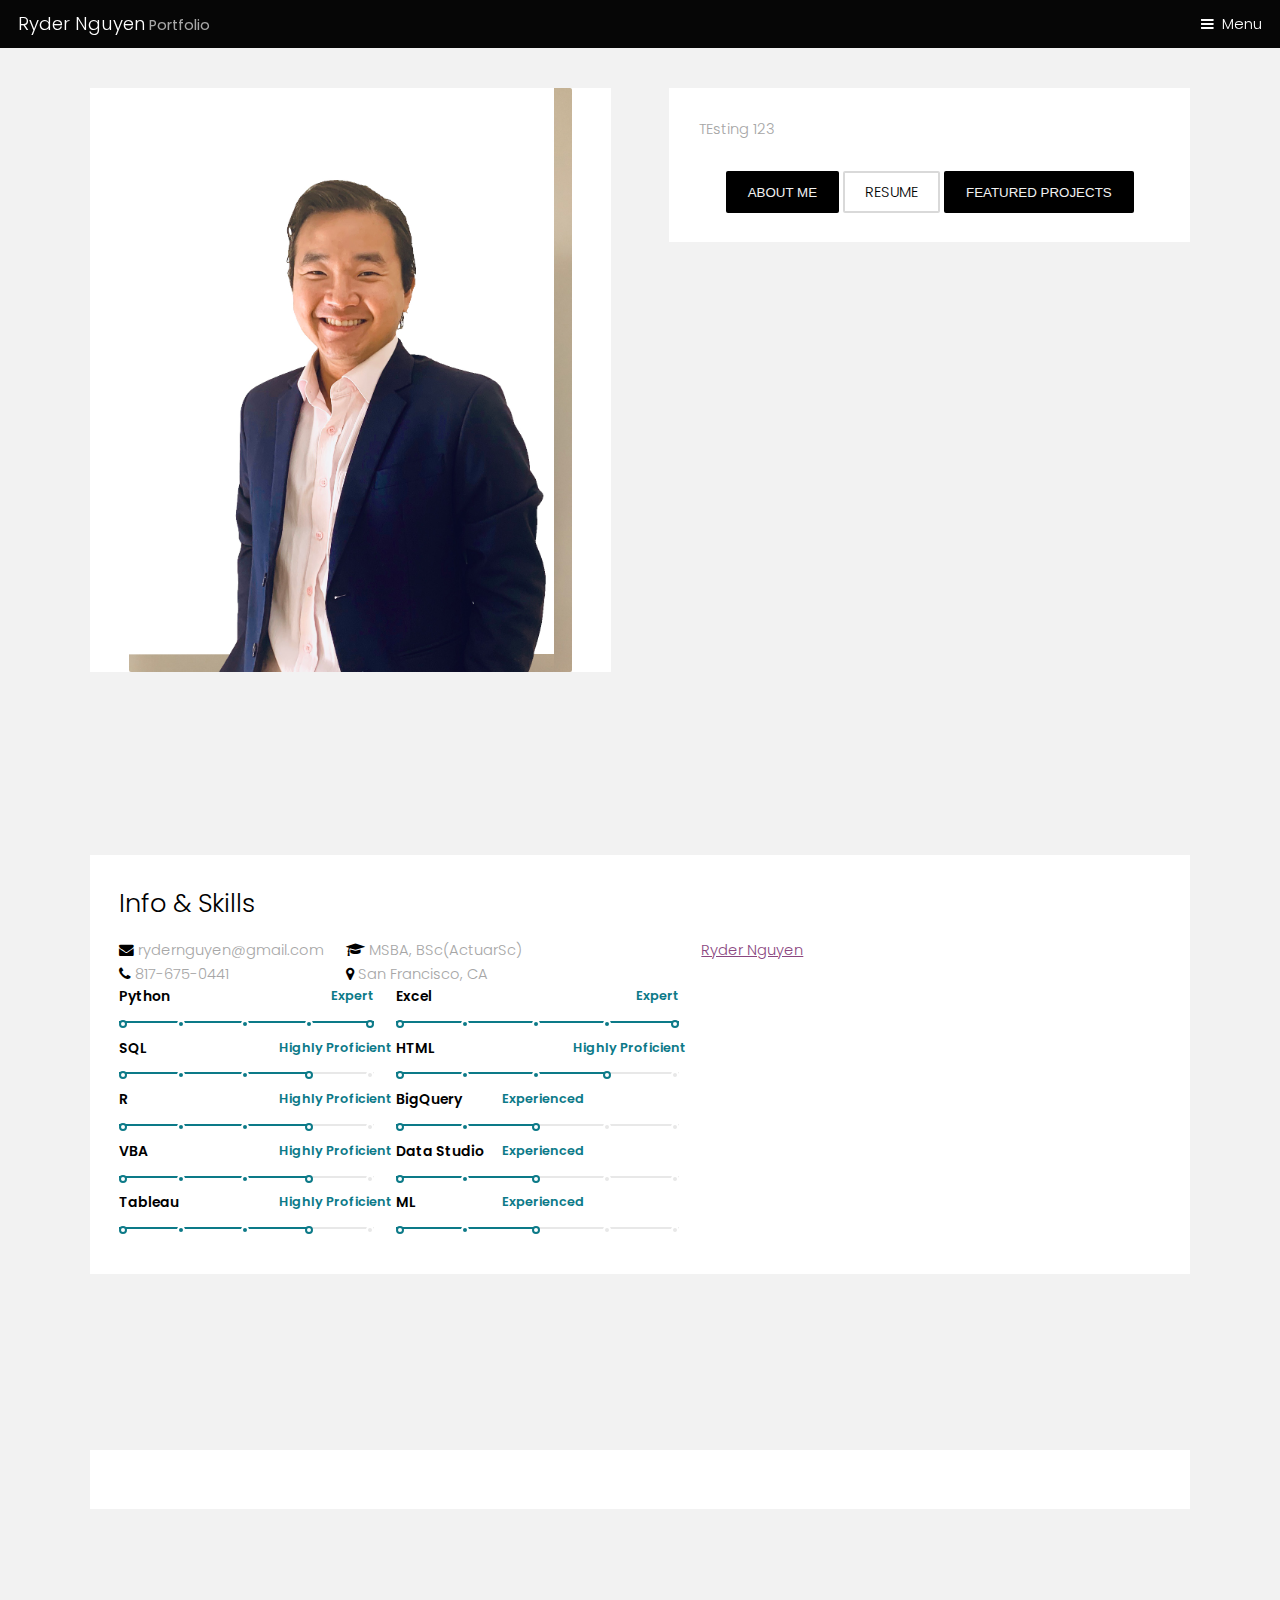
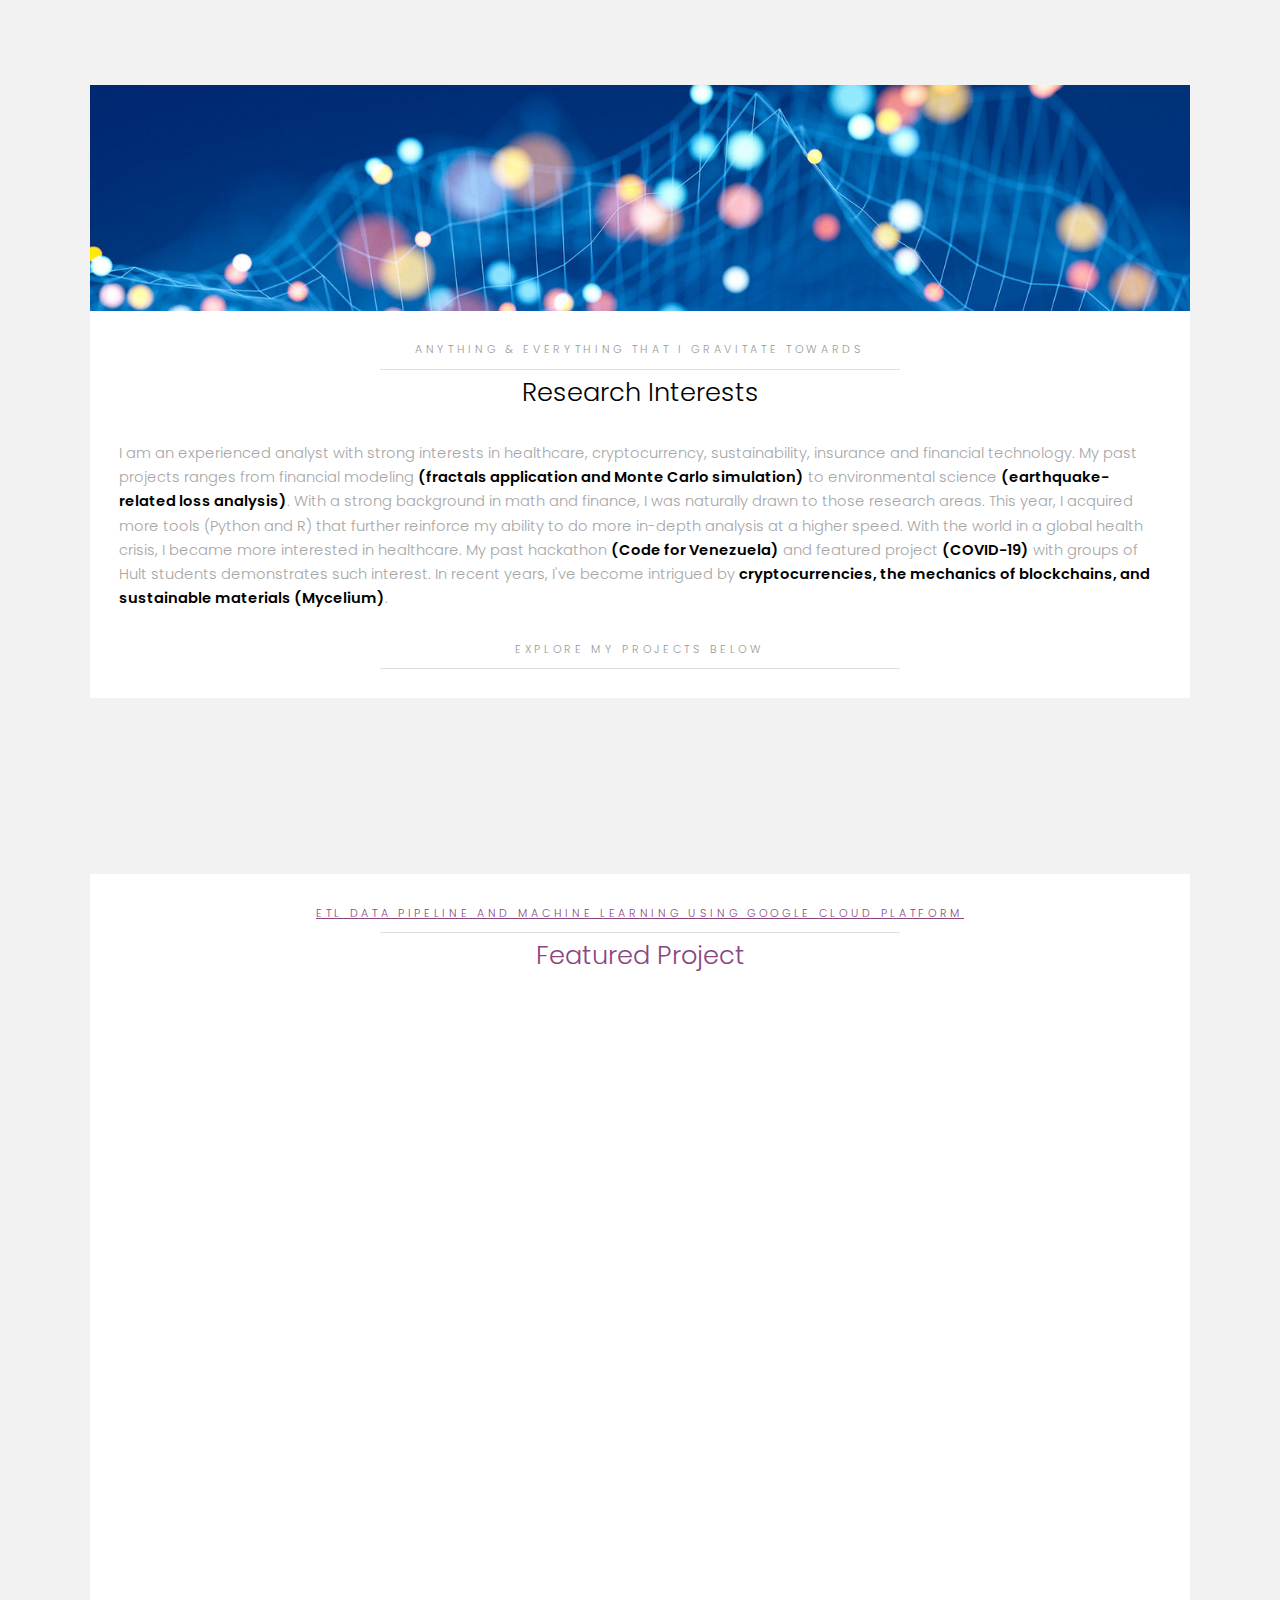
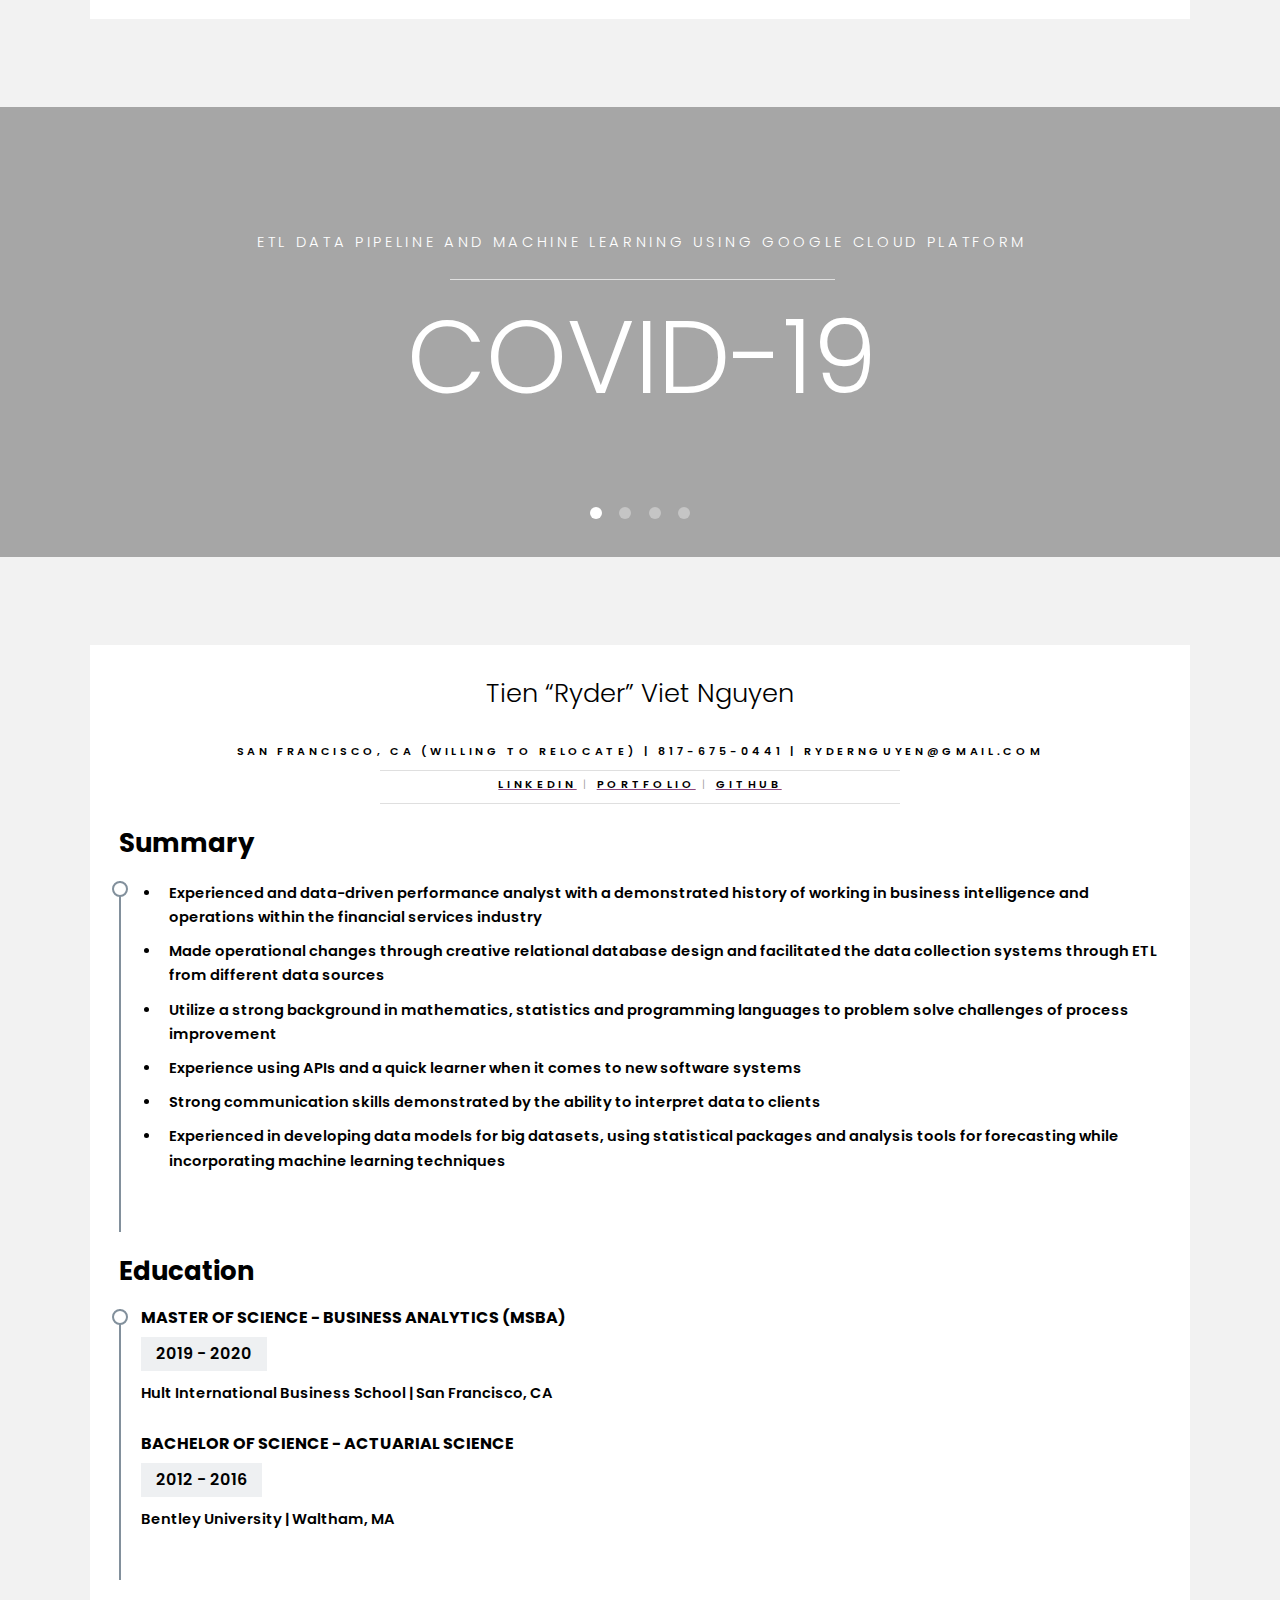
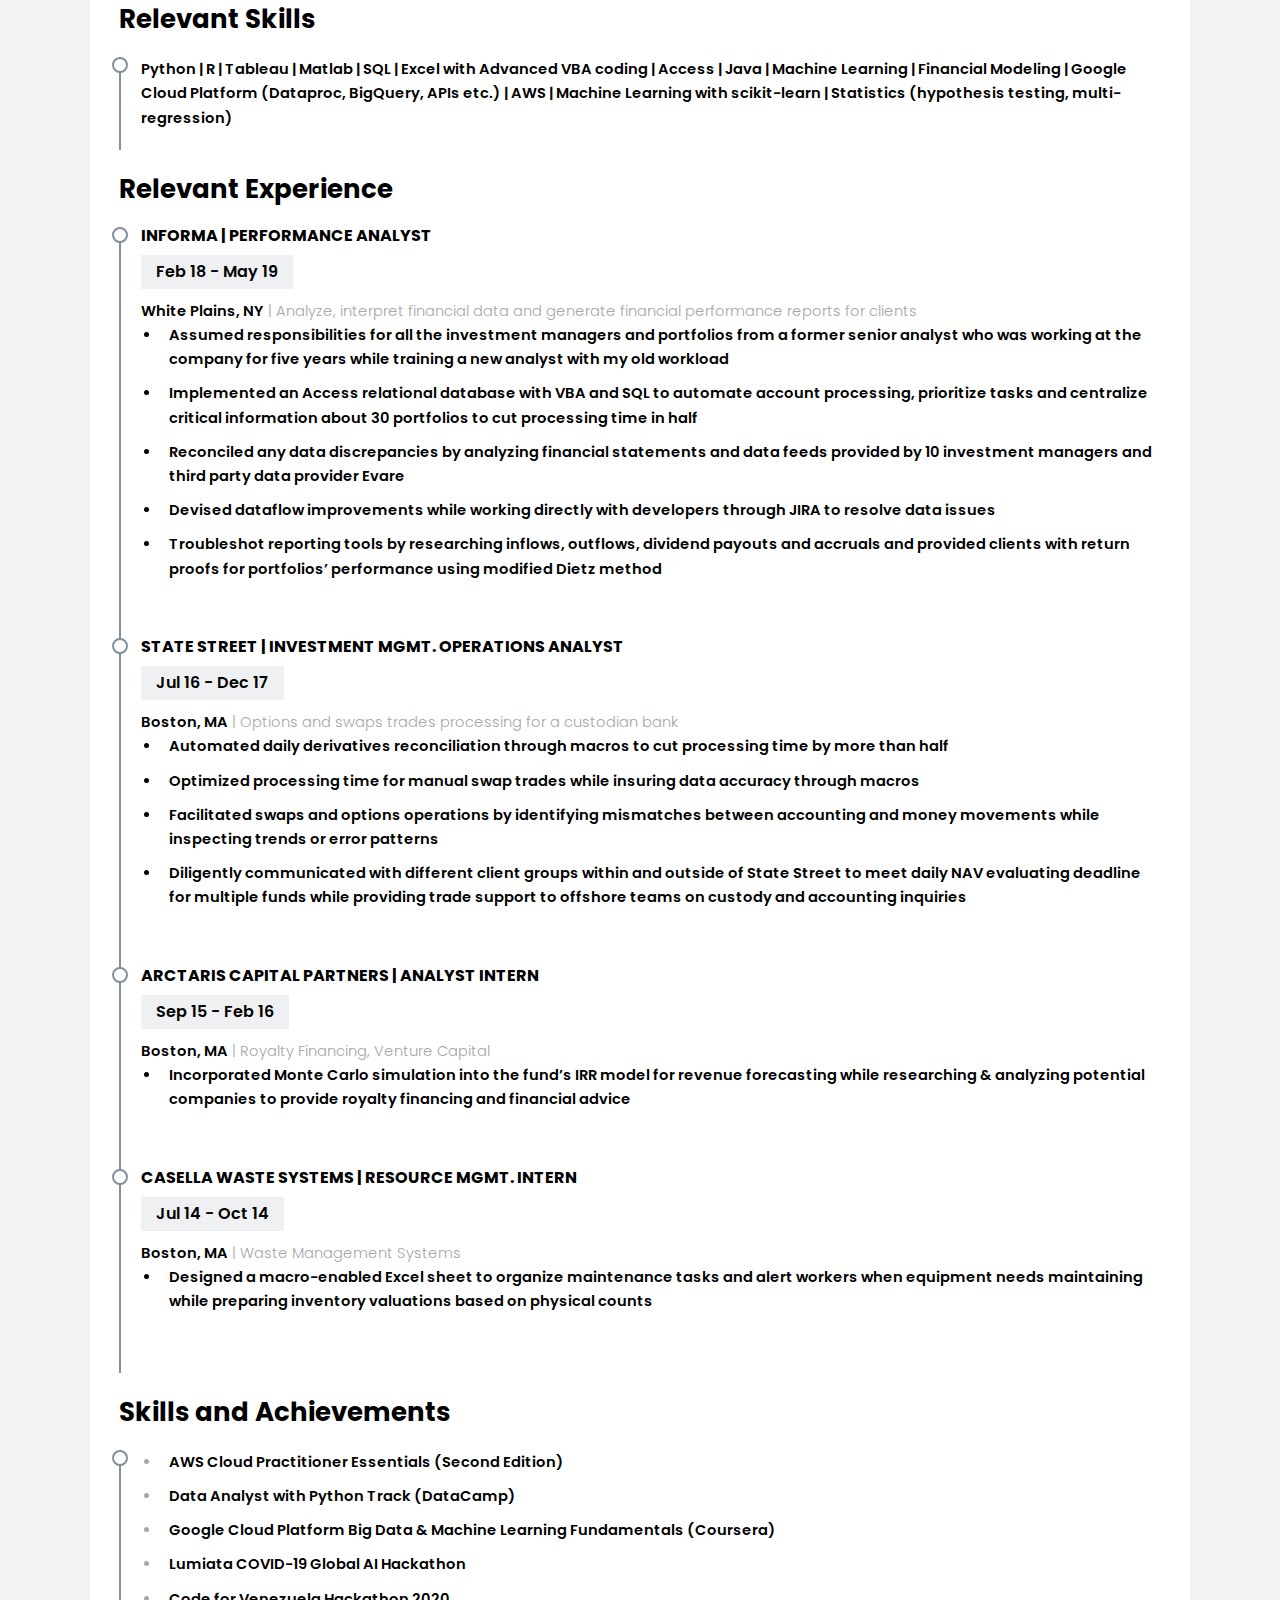
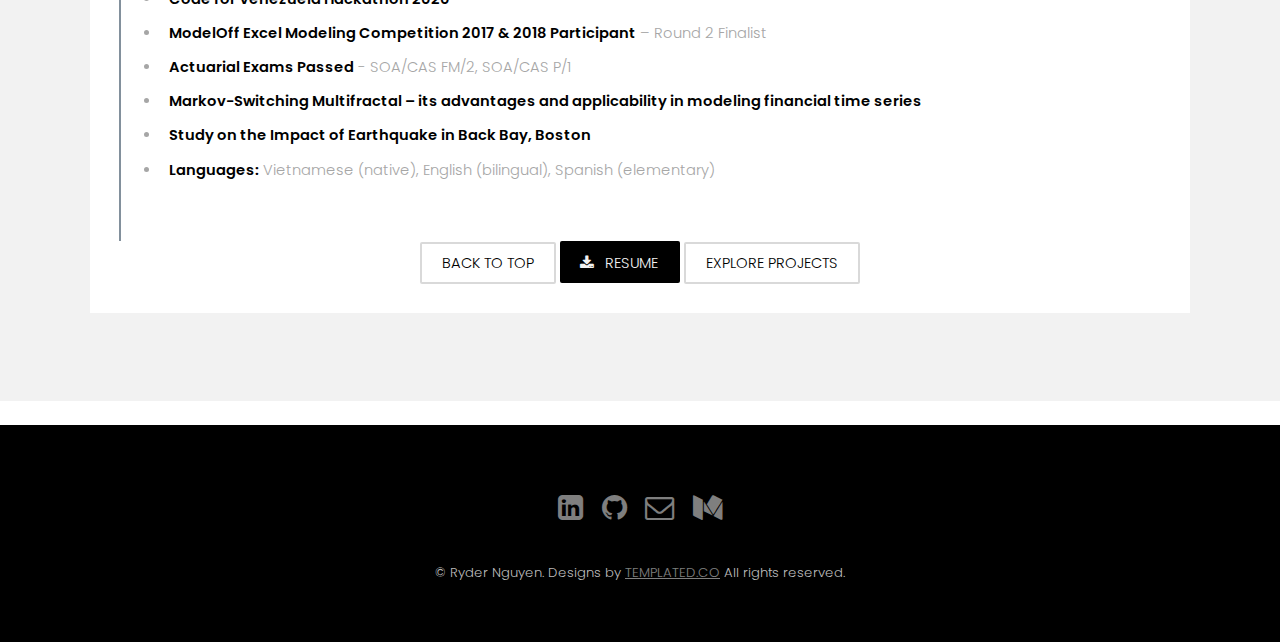
==== index.html @ 846925cb "Fixing spelling + Resume + publishing investment page" ====
<!DOCTYPE html>
<html>
    <head>
        <meta charset="utf-8">
        <meta name="viewport" content="width=device-width" intital-scale=1>
        <meta property='og:image' content='https://github.com/rydernguyen/Portfolio/blob/master/images/headshotmain1.jpg'>
        <meta property="og:type" content="website">
        <title>Ryder Nguyen_Portfolio</title>
        <style>
            h2 {color: green;}
        </style>
        <link rel="stylesheet" href="assets/css/main.css" />
        <!-- Benzene Ring icon icon by Icons8 -->
        <link rel="icon" href="./images/favicon.ico" type="image/x-icon">
    </head>

    <body>
        <!-- Header -->
        <header id="header" class="alt">
            <div class="logo"><a href="index.html">Ryder Nguyen<span> Portfolio</span></a></div>
            <a href="#menu" class="icon fa-list">Menu</a>
        </header>

        <!-- Nav -->
        <nav id="menu">
            <ul class="links">
                <li><a href="index.html">Home</a></li>
                <li><a href="resume.html">Resume</a></li>

                <li><a href="#">Projects</a>
                    <ul class="innerlinks">
                        <li><a href="investment.html">401k Dashboard</a></li>
                        <li><a href="covid.html">COVID Analysis</a></li>
                        <li><a href="fractals.html">Fractals Analysis</a></li>
                        <li><a href="earthquake.html">Earthquake Analysis</a></li>
                        <li><a href="monte.html">Monte Carlo Simulation</a></li>
                    </ul>
                </li>

                <br><br><br><br>
                <div id="bottom">
                <li><h3>Contact info</h3></li>
                <ul class="bottomlinks">
                    <li><a href="https://www.linkedin.com/in/ryder-nguyen-2251785a/" class="icon fa-linkedin-square" target="_blank"><span> LinkedIn</span></a></li>
                    <li><a href="https://github.com/rydernguyen?tab=repositories" class="icon fa-github" target="_blank"><span> Github</span></a></li>
                    <li><a href="https://drive.google.com/file/d/18StNycji2yTmt8ArZzWgA5o8nj3524GQ/view?usp=sharing" class="icon fa-file-text-o" target="_blank"><span> Resume</span></a></li>
                    <li><a href="https://medium.com/@rydernguyen" class="icon fa-medium" target="_blank"><span> Medium</span></a></li>
                    <li><a href="#sendmail" class="icon fa-envelope-o" onclick="displayalert()"><span> rydernguyen@gmail.com</span></a></li>
                    <li><a href="#" class="icon fa-phone"><span> 817-675-0441</span></a></li>
                  </ul>
                </div>
            </ul>
        </nav>

        <!-- About me section -->
        <section id="aboutme" class="wrapper style2">
            <div class="inner">
                <div class="grid-style">

                    <div>
                        <div class="box">
                            <div class="image fitted">
                                <img src="images/headshotmain1.jpg" alt="" />
                            </div>
                        </div>
                    </div>

                    <div>
                        <div class="box">
                            <div class="content">
                                <!-- <header class="align-center">
                                    <h2>About Me</h2>
                                </header> -->
            
                            <span id="dots"></span><span id="more">
                                <header class="align-center">
                                    <p>Where I've been and where I'm headed</p>
                                </header>
                                <p>
                                    I was born in Vietnam and have been living in the United States for more than 10 years. I started out as an exchange student in Granbury, Texas. Since then, I’ve been to schools in three different states and accumulated more than three years of work experience in the financial industry. Graduated with a Bachelor’s degree in Actuarial Science, I am currently located in San Francisco with a Master’s degree in Business Analytics.
                                </p>
                                <header class="align-center">
                                    <p>Interests & Everything Beautiful</p>
                                </header>
                                <p>
                                    I am a self-identified creative mind trapped inside a mathematical brain. I have a fascination with numbers and computer programs and enthralled by the power of big data. To keep myself from going haywire, I find refuge in my creative side from time to time. My artistic adventures include singing in choruses, pencil sketching, acting in plays and musicals, and most of all, baking to satisfy my sweet tooth.
                                </p>
                            </span>

                            <span id="dots1"></span><span id="more1">
                                <p>TEsting 123</p>
                            </span>

                                <footer class="align-center">
                                    <button onclick="dropdownindex()" id="myBtn">About Me</button>
                                    <a href="#resumemain" class="button alt">Resume</a>
                                    <button onclick="dropdownindex1()" id="myBtn1">Featured Projects</button>
                                    <!-- <a href="covid.html" class="button alt_black">Featured Project</a> -->
                                    <!-- <a href="#researchinterest" class="button alt">Explore Projects</a> -->
                                </footer>
                            </div>
                        </div>
                    </div>
                </div>
            </div>
        </section>

                    <!-- To display dropdown menu -->
                    <script>
                        function dropdownindex() {
                        var dots = document.getElementById("dots");
                        var moreText = document.getElementById("more");
                        var btnText = document.getElementById("myBtn");
        
                        if (dots.style.display === "none") {
                            dots.style.display = "inline";
                            btnText.innerHTML = "About Me";
                            moreText.style.display = "none";
                        } else {
                            dots.style.display = "none";
                            btnText.innerHTML = "About Me";
                            moreText.style.display = "inline";
                        }
                        }
                    </script>

                    <script>
                        function dropdownindex1() {
                        var dots = document.getElementById("dots1");
                        var moreText = document.getElementById("more1");
                        var btnText = document.getElementById("myBtn1");

                        if (dots.style.display === "none") {
                            dots.style.display = "inline";
                            btnText.innerHTML = "Featured Projects";
                            moreText.style.display = "none";
                        } else {
                            dots.style.display = "none";
                            btnText.innerHTML = "Featured Projects";
                            moreText.style.display = "inline";
                        }
                        }
                    </script>
        <!-- <section id="info" class="wrapper style2">
            <div class="inner">
                <div class="box">
                    <div class="content">
        <iframe src="https://www.linkedin.com/embed/feed/update/urn:li:share:6704490401711173632" 
        height="761" width="504" frameborder="0" allowfullscreen="" title="Embedded post"></iframe>
                    </div>
                </div>
            </div>
        </section> -->

    <!-- ======= Info & Skills ======= -->
    <section id="info" class="wrapper style2">
        <div class="inner">
            <div class="box">
                <div class="content">
                    <h2>Info & Skills</h2>
                <div class="row">
                <div class="col-lg-6">

                    <div class="row">
                        <div class="col-lg-6">
                            <strong><i class="icon fa-envelope"></i></strong> rydernguyen@gmail.com
                            <br>
                            <strong><i class="icon fa-phone"></i></strong>  817-675-0441
                        </div>

                        <div class="col-lg-6">
                            <strong><i class="icon fa-graduation-cap"></i></strong> MSBA, BSc(ActuarSc)
                            <br>
                            <strong><i class="icon fa-map-marker"></i></strong> San Francisco, CA
                        </div>
                    </div>

                    <!-- <h2>Professional Skills</h2> -->
                    <div class="row">
                        <div class="col-lg-6">
                            <ol class="progress-bar">
                                <li class="is-active">Python</li>
                                <li class="is-complete"><span></span></li>
                                <li class="is-complete"><span>Experienced</span></li>
                                <li class="is-complete"><span>Highly Proficient</span></li>  
                                <li class="is-active"><span>Expert</span></li> 
                            </ol>

                            <ol class="progress-bar">
                                <li class="is-active">SQL</li>
                                <li class="is-complete"><span></span></li>
                                <li class="is-complete"><span>Experienced</span></li>
                                <li class="is-active"><span>Highly Proficient</span></li>  
                                <li><span>Expert</span></li> 
                            </ol>

                            <ol class="progress-bar">
                                <li class="is-active">R</li>
                                <li class="is-complete"><span></span></li>
                                <li class="is-complete"><span>Experienced</span></li>
                                <li class="is-active"><span>Highly Proficient</span></li>  
                                <li><span>Expert</span></li> 
                            </ol>

                            <ol class="progress-bar">
                                <li class="is-active">VBA</li>
                                <li class="is-complete"><span></span></li>
                                <li class="is-complete"><span>Experienced</span></li>
                                <li class="is-active"><span>Highly Proficient</span></li>  
                                <li><span>Expert</span></li> 
                            </ol>

                            <ol class="progress-bar">
                                <li class="is-active">Tableau</li>
                                <li class="is-complete"><span></span></li>
                                <li class="is-complete"><span>Experienced</span></li>
                                <li class="is-active"><span>Highly Proficient</span></li>  
                                <li><span>Expert</span></li>
                            </ol>
                        </div>

                        <div class="col-lg-6">
                            <ol class="progress-bar">
                                <li class="is-active">Excel</li>
                                <li class="is-complete"><span></span></li>
                                <li class="is-complete"><span>Experienced</span></li>
                                <li class="is-complete"><span>Highly Proficient</span></li>  
                                <li class="is-active"><span>Expert</span></li> 
                            </ol>

                            <ol class="progress-bar">
                                <li class="is-active">HTML</li>
                                <li class="is-complete"><span></span></li>
                                <li class="is-complete"><span>Experienced</span></li>
                                <li class="is-active"><span>Highly Proficient</span></li>  
                                <li><span>Expert</span></li> 
                            </ol>

                            <ol class="progress-bar">
                                <li class="is-active">BigQuery</li>
                                <li class="is-complete"><span></span></li>
                                <li class="is-active"><span>Experienced</span></li>
                                <li><span>Highly Proficient</span></li>  
                                <li><span>Expert</span></li>
                            </ol>

                            <ol class="progress-bar">
                                <li class="is-active">Data Studio</li>
                                <li class="is-complete"><span></span></li>
                                <li class="is-active"><span>Experienced</span></li>
                                <li><span>Highly Proficient</span></li>  
                                <li><span>Expert</span></li>
                            </ol>

                            <ol class="progress-bar">
                                <li class="is-active">ML</li>
                                <li class="is-complete"><span></span></li>
                                <li class="is-active"><span>Experienced</span></li>
                                <li><span>Highly Proficient</span></li>  
                                <li><span>Expert</span></li>
                            </ol>
                        </div>
                    </div>
                
                </div>
                <div class="col-lg-6">
                    <!-- LinkedIn badge -->
                    <div class="LI-profile-badge"  data-version="v1" data-size="small" data-locale="en_US" data-type="vertical" data-theme="dark" data-vanity="ryder-nguyen-2251785a"><a class="LI-simple-link" href='https://www.linkedin.com/in/ryder-nguyen-2251785a?trk=profile-badge'>Ryder Nguyen</a></div>
                </div>
                </div>
                </div>
            </div>
        </div>
    </section>

    <!-- Medium story section -->
    <section id="researchinterest" class="wrapper style2">
        <div class="inner">
            <div class="box">
                <div class="content">
                    <div id="retainable-rss-embed" 
                    data-rss="https://medium.com/feed/@rydernguyen"
                    data-maxcols="2" 
                    data-layout="slider"
                    data-poststyle="inline"
                    data-offset="-100">
                    </div>
                </div>
            </div>
        </div>
    </section>


        <!-- Two -->
        <section id="researchinterest" class="wrapper style2">
            <div class="inner">
                <div class="box">
                    <div class="image fit">
                    <img src="images/headerthin.jpg" alt="" />
                    </div>
                    <div class="content">
                        <header class="align-center">
                            <p>Anything & Everything that I gravitate towards</p>
                            <h2>Research Interests</h2>
                        </header>
                            <p>
                            I am an experienced analyst with strong interests in healthcare, cryptocurrency, sustainability, insurance 
                            and financial technology. My past projects ranges from financial modeling <b>(fractals application and Monte Carlo 
                            simulation)</b> to environmental science <b>(earthquake-related loss analysis)</b>. With a strong background in math and finance, 
                            I was naturally drawn to those research areas. This year, I acquired more tools (Python and R) that 
                            further reinforce my ability to do more in-depth analysis at a higher speed. With the world in a global health crisis, 
                            I became more interested in healthcare. My past hackathon <b>(Code for Venezuela)</b> and featured project <b>(COVID-19)</b> with groups 
                            of Hult students demonstrates such interest. In recent years, I've become intrigued by <b>cryptocurrencies, the mechanics of 
                            blockchains, and sustainable materials (Mycelium)</b>.
                            </p>
                            <header class="align-center">
                            <p>Explore my projects below</p>
                            </header>
                    </div>
                </div>
            </div>
        </section>

        <!-- DIVIDER -->
        <!-- <section class="wrapper style3">
            <div class="inner">
                <header class="align-center">
                    <p>Explore my projects below</p>
                    <h2>Projects</h2>
                </header>
            </div>
        </section> -->
        <section id="featuredproject" class="wrapper style2">
            <div class="inner">
                <div class="box">
                    <div class="content">
                        <header class="align-center">
                            <p><a href="covid.html">ETL data pipeline and Machine Learning using Google Cloud Platform</a></p>
                            <h2><a href="covid.html">Featured Project</a></h2>
                        </header>
                        <div class="responsive">
                            <iframe class="embedly-embed" 
                            src="https://datastudio.google.com/embed/reporting/e35528cd-5413-4248-b955-d91067d6374a/page/sA4YB" 
                            frameborder="0" style="border:0" allowfullscreen>
                            </iframe>
                        </div>
                    </div>
                </div>
            </div>
        </section>

        <!-- Banner -->
        <section id="projectmain" class="banner half">
            <article>
                <img src="images/hexagon.jpg" alt="" />
                <div class="inner">
                    <header>
                        <p><a href="covid.html">ETL data pipeline and Machine Learning using Google Cloud Platform</a></p>
                        <h2><a href="covid.html">COVID-19</a></h2>
                    </header>
                </div>
            </article>
            <article>
                <img src="images/hexagon.jpg" alt=""/>
                <div class="inner">
                    <header>
                        <p><a href="fractals.html">Fractals in financial modeling - Application & Advantages</a></p>
                        <h2><a href="fractals.html">Fratals analysis</a></h2>
                    </header>
                </div>
            </article>
            <article>
                <img src="images/hexagon.jpg" alt="" />
                <div class="inner">
                    <header>
                        <p><a href="earthquake.html">Earthquake risk in in Back Bay, Boston - Estimation & Analysis of Losses</a></p>
                        <h2><a href="earthquake.html">Earthquake analysis</a></h2>
                    </header>
                </div>
            </article>
            <article>
                <img src="images/hexagon.jpg" alt="" />
                <div class="inner">
                    <header>
                        <p><a href="monte.html"></a>IRR projection using Monte Carlo - Excel model using macros and VBA</p>
                        <h2><a href="monte.html">Monte Carlo</a></h2>
                    </header>
                </div>
            </article>
        </section>

        <!-- START RESUME SECTION -->
        <section id="resumemain" class="resume">   
            <div id="two" class="wrapper style2">         
                <div class="inner">
                    <div class="box">
                        <div class="content">
                            <header class="align-center">
                                <h2>Tien “Ryder” Viet Nguyen</h2>
                                <p>
                                    <b>San Francisco, CA (willing to relocate) | 817-675-0441 | rydernguyen@gmail.com</b>
                                </p>
                                <p>
                                    <a href="https://linkedin.com/in/tien-ryder-nguyen-2251785a/" target="_blank"><b>LinkedIn</b></a> | <a href="https://rydernguyen.github.io/Portfolio" target="_blank"><b>Portfolio</b></a> | <a href="https://github.com/rydernguyen" target="_blank"><b>Github</b></a>
                                </p>
                            </header>
                            
                                <h3 class="resume-title">Summary</h3>
                                    <div class="resume-item">
                                        <ul>
                                            <b><li>Experienced and data-driven performance analyst with a demonstrated history of working in business intelligence and operations within the financial services industry</li>
                                            <li>Made operational changes through creative relational database design and facilitated the data collection systems through ETL from different data sources</li>
                                            <li>Utilize a strong background in mathematics, statistics and programming languages to problem solve challenges of process improvement</li>
                                            <li>Experience using APIs and a quick learner when it comes to new software systems</li>
                                            <li>Strong communication skills demonstrated by the ability to interpret data to clients</li>
                                            <li>Experienced in developing data models for big datasets, using statistical packages and analysis tools for forecasting while incorporating machine learning techniques</li>
                                            </b>
                                        </ul>
                                    </div>
                                
                                <h3 class="resume-title">Education</h3>
                                <div class="resume-item">
                                    <h4>Master of Science - Business Analytics (MSBA)</h4>
                                    <h5>2019 - 2020</h5>
                                    <p><b>Hult International Business School | San Francisco, CA</b></p>
                                    <h4>Bachelor of Science - Actuarial Science</h4>
                                    <h5>2012 - 2016</h5>
                                    <p><b>Bentley University | Waltham, MA</b></p>
                                </div>


                                <h3 class="resume-title">Relevant Skills</h3>
                                <div class="resume-item">
                                    <b>
                                    Python | R | Tableau | Matlab | SQL | Excel with Advanced VBA coding | Access | Java | Machine Learning | Financial
                                    Modeling | Google Cloud Platform (Dataproc, BigQuery, APIs etc.) | AWS | Machine Learning with scikit-learn | Statistics (hypothesis testing, multi-regression)
                                    </b>
                                </div>

                                <h3 class="resume-title">Relevant Experience</h3>
                                <div class="resume-item">
                                    <h4>INFORMA | Performance Analyst</h4>
                                    <h5>Feb 18 - May 19</h5>
                                    <br><b>White Plains, NY</b> | Analyze, interpret financial data and generate financial performance reports for clients
                                    <br><ul><b>
                                        <li>Assumed responsibilities for all the investment managers and portfolios from a former senior analyst who was working at 
                                            the company for five years while training a new analyst with my old workload</li>
                                        <li>Implemented an Access relational database with VBA and SQL to automate account processing, prioritize tasks 
                                            and centralize critical information about 30 portfolios to cut processing time in half</li>
                                        <li>Reconciled any data discrepancies by analyzing financial statements and data feeds provided by 10 
                                            investment managers and third party data provider Evare</li>
                                        <li>Devised dataflow improvements while working directly with developers through JIRA to resolve data issues </li>
                                        <li>Troubleshot reporting tools by researching inflows, outflows, dividend payouts and accruals and provided 
                                            clients with return proofs for portfolios’ performance using modified Dietz method</li>
                                    </b>
                                    </ul>
                                </div>

                                <div class="resume-item">
                                    <h4>STATE STREET | Investment Mgmt. Operations Analyst</h4>
                                    <h5>Jul 16 - Dec 17</h5>
                                    <br><b>Boston, MA</b> | Options and swaps trades processing for a custodian bank
                                    <br><ul><b>
                                            <li>Automated daily derivatives reconciliation through macros to cut processing time by more than half</li>
                                            <li>Optimized processing time for manual swap trades while insuring data accuracy through macros</li>
                                            <li>Facilitated swaps and options operations by identifying mismatches between accounting and money movements while inspecting trends or error patterns</li>
                                            <li>Diligently communicated with different client groups within and outside of State Street to meet daily NAV evaluating deadline for multiple funds 
                                                while providing trade support to offshore teams on custody and accounting inquiries</li>
                                            </b>
                                        </ul>
                                </div>
                                
                                <div class="resume-item">
                                    <h4>ARCTARIS CAPITAL PARTNERS | Analyst Intern</h4>
                                    <h5>Sep 15 - Feb 16</h5>
                                    <br><b>Boston, MA</b> | Royalty Financing, Venture Capital
                                    <br><ul><b>
                                        <li>Incorporated Monte Carlo simulation into the fund’s IRR model for revenue forecasting while researching 
                                            & analyzing potential companies to provide royalty financing and financial advice</li>
                                    </b>
                                    </ul>
                                </div>
                                
                                <div class="resume-item">
                                    <h4>CASELLA WASTE SYSTEMS | Resource Mgmt. Intern</h4>
                                    <h5>Jul 14 - Oct 14</h5>
                                    <br><b>Boston, MA</b> | Waste Management Systems
                                    <br><ul><b>
                                        <li>Designed a macro-enabled Excel sheet to organize maintenance tasks and alert workers when equipment needs maintaining while preparing inventory valuations based on physical counts</li>
                                        </b>    
                                    </ul>
                                </div>

                                <h3 class="resume-title">Skills and Achievements</h3>
                                <div class="resume-item">
                                    <ul>
                                        <li><b>AWS Cloud Practitioner Essentials (Second Edition)</b></li>
                                        <li><b>Data Analyst with Python Track (DataCamp)</b></li>
                                        <li><b>Google Cloud Platform Big Data & Machine Learning Fundamentals (Coursera)</b></li>
                                        <li><b>Lumiata COVID-19 Global AI Hackathon</b></li>
                                        <li><b>Code for Venezuela Hackathon 2020</b></li>
                                        <li><b>ModelOff Excel Modeling Competition 2017 & 2018 Participant</b> – Round 2 Finalist</li>
                                        <li><b>Actuarial Exams Passed</b> - SOA/CAS FM/2, SOA/CAS P/1</li>
                                        <li><b>Markov-Switching Multifractal – its advantages and applicability in modeling financial time series</b></li>
                                        <li><b>Study on the Impact of Earthquake in Back Bay, Boston</b></li>
                                        <li><b>Languages:</b> Vietnamese (native), English (bilingual), Spanish (elementary)</li>
                                    </ul>
                                </div>

                                <footer class="align-center">
                                    <a href="#aboutme" class="button alt">Back to Top</a>
                                    <a href="https://drive.google.com/file/d/18StNycji2yTmt8ArZzWgA5o8nj3524GQ/view?usp=sharing" class="button icon fa-download" target="_blank"> Resume</a>
                                    <a href="#projectmain" class="button alt">Explore Projects</a>
                                </footer>

                        </div>
                    </div>
                </div>
            </div>
        </section>
        <!-- END RESUME SECTION     -->
            

            <br>
            <!-- Footer -->
            <footer id="footer">
                <div class="container">
                    <ul class="icons">
                        <li><a href="https://www.linkedin.com/in/ryder-nguyen-2251785a/" class="icon fa-linkedin-square" target="_blank"><span class="label"> LinkedIn</span></a></li>
                        <li><a href="https://github.com/rydernguyen?tab=repositories" class="icon fa-github" target="_blank"><span class="label"> Github</span></a></li>
                        <li><a href="#sendmail" class="icon fa-envelope-o" onclick="displayalert()"><span class="label"> Email</span></a></li>
                        <li><a href="https://medium.com/@rydernguyen" class="icon fa-medium" target="_blank"><span class="label"> Medium</span></a></li>
                    </ul>
                </div>
                <div class="copyright">
                    &copy; Ryder Nguyen. Designs by <a href="www.TEMPLATED.CO" target="_blank">TEMPLATED.CO</a> All rights reserved.
                </div>
            </footer>

            
            <!-- Display email alert -->
            <script>
                function displayalert(){
                window.alert("Email me at rydernguyen@gmail.com. Hope to hear from you!");}
            </script>

            <!-- Linkedin Badge -->
            <script type="text/javascript" src="https://platform.linkedin.com/badges/js/profile.js" async defer></script>

            <!-- Import jquery -->
			<script src="assets/js/jquery.min.js"></script>
			<script src="assets/js/jquery.scrollex.min.js"></script>
			<script src="assets/js/skel.min.js"></script>
			<script src="assets/js/util.js"></script>
            <script src="assets/js/main.js"></script>
            
            <!-- Medium feed -->
            <script src="https://www.retainable.app/assets/retainable/rss-embed/retainable-rss-embed.js"></script>
    </body>
</html>
---- assets/css/main.css ----
@charset "UTF-8";
@import url(font-awesome.min.css);
@import url("https://fonts.googleapis.com/css?family=Poppins:300,400,500,600,700");

/*
	Hielo by TEMPLATED
	templated.co @templatedco
	Released for free under the Creative Commons Attribution 3.0 license (templated.co/license)
*/

/* Reset */

	html, body, div, span, applet, object, iframe, h1, h2, h3, h4, h5, h6, p, blockquote, pre, a, abbr, acronym, address, big, cite, code, del, dfn, em, img, ins, kbd, q, s, samp, small, strike, strong, sub, sup, tt, var, b, u, i, center, dl, dt, dd, ol, ul, li, fieldset, form, label, legend, table, caption, tbody, tfoot, thead, tr, th, td, article, aside, canvas, details, embed, figure, figcaption, footer, header, hgroup, menu, nav, output, ruby, section, summary, time, mark, audio, video {
		margin: 0;
		padding: 0;
		border: 0;
		font-size: 100%;
		font: inherit;
		vertical-align: baseline;
	}

	article, aside, details, figcaption, figure, footer, header, hgroup, menu, nav, section {
		display: block;
	}

	body {
		line-height: 1;
	}

	ol, ul {
		list-style: none;
	}

	blockquote, q {
		quotes: none;
	}

	blockquote:before, blockquote:after, q:before, q:after {
		content: '';
		content: none;
	}

	table {
		border-collapse: collapse;
		border-spacing: 0;
	}

	body {
		-webkit-text-size-adjust: none;
	}

/* Box Model */

	*, *:before, *:after {
		-moz-box-sizing: border-box;
		-webkit-box-sizing: border-box;
		box-sizing: border-box;
	}

/* Containers */

	.container {
		margin-left: auto;
		margin-right: auto;
	}

	.container.\31 25\25 {
		width: 100%;
		max-width: 100rem;
		min-width: 80rem;
	}

	.container.\37 5\25 {
		width: 60rem;
	}

	.container.\35 0\25 {
		width: 40rem;
	}

	.container.\32 5\25 {
		width: 20rem;
	}

	.container {
		width: 80rem;
	}

	@media screen and (max-width: 1680px) {

		.container.\31 25\25 {
			width: 100%;
			max-width: 100rem;
			min-width: 80rem;
		}

		.container.\37 5\25 {
			width: 60rem;
		}

		.container.\35 0\25 {
			width: 40rem;
		}

		.container.\32 5\25 {
			width: 20rem;
		}

		.container {
			width: 80rem;
		}

	}

	@media screen and (max-width: 1280px) {

		.container.\31 25\25 {
			width: 100%;
			max-width: 81.25rem;
			min-width: 65rem;
		}

		.container.\37 5\25 {
			width: 48.75rem;
		}

		.container.\35 0\25 {
			width: 32.5rem;
		}

		.container.\32 5\25 {
			width: 16.25rem;
		}

		.container {
			width: 65rem;
		}

	}

	@media screen and (max-width: 980px) {

		.container.\31 25\25 {
			width: 100%;
			max-width: 112.5%;
			min-width: 90%;
		}

		.container.\37 5\25 {
			width: 67.5%;
		}

		.container.\35 0\25 {
			width: 45%;
		}

		.container.\32 5\25 {
			width: 22.5%;
		}

		.container {
			width: 90%;
		}

	}

	@media screen and (max-width: 736px) {

		.container.\31 25\25 {
			width: 100%;
			max-width: 112.5%;
			min-width: 90%;
		}

		.container.\37 5\25 {
			width: 67.5%;
		}

		.container.\35 0\25 {
			width: 45%;
		}

		.container.\32 5\25 {
			width: 22.5%;
		}

		.container {
			width: 90% !important;
		}

	}

	@media screen and (max-width: 480px) {

		.container.\31 25\25 {
			width: 100%;
			max-width: 112.5%;
			min-width: 90%;
		}

		.container.\37 5\25 {
			width: 67.5%;
		}

		.container.\35 0\25 {
			width: 45%;
		}

		.container.\32 5\25 {
			width: 22.5%;
		}

		.container {
			width: 90% !important;
		}

	}

	.grid-container-test {
		grid-template-columns: 100px 50px 100px;
		grid-template-rows: 80px auto 80px; 
		column-gap: 10px;
		row-gap: 15px;
	  }

	.item-a {
		grid-column-start: 2;
		grid-column-end: five;
		grid-row-start: row1-start;
		grid-row-end: 3;
	  }
	
	.item-b {
		grid-column-start: 2;
		grid-column-end: 3;
	  }

/* Grid */

	.row {
		border-bottom: solid 1px transparent;
		-moz-box-sizing: border-box;
		-webkit-box-sizing: border-box;
		box-sizing: border-box;
	}

	.row > * {
		float: left;
		-moz-box-sizing: border-box;
		-webkit-box-sizing: border-box;
		box-sizing: border-box;
	}

	.row:after, .row:before {
		content: '';
		display: block;
		clear: both;
		height: 0;
	}

	.row.uniform > * > :first-child {
		margin-top: 0;
	}

	.row.uniform > * > :last-child {
		margin-bottom: 0;
	}

	.row.\30 \25 > * {
		padding: 0 0 0 0rem;
	}

	.row.\30 \25 {
		margin: 0 0 -1px 0rem;
	}

	.row.uniform.\30 \25 > * {
		padding: 0rem 0 0 0rem;
	}

	.row.uniform.\30 \25 {
		margin: 0rem 0 -1px 0rem;
	}

	.row > * {
		padding: 0 0 0 2rem;
	}

	.row {
		margin: 0 0 -1px -2rem;
	}

	.row.uniform > * {
		padding: 2rem 0 0 2rem;
	}

	.row.uniform {
		margin: -2rem 0 -1px -2rem;
	}

	.row.\32 00\25 > * {
		padding: 0 0 0 4rem;
	}

	.row.\32 00\25 {
		margin: 0 0 -1px -4rem;
	}

	.row.uniform.\32 00\25 > * {
		padding: 4rem 0 0 4rem;
	}

	.row.uniform.\32 00\25 {
		margin: -4rem 0 -1px -4rem;
	}

	.row.\31 50\25 > * {
		padding: 0 0 0 3rem;
	}

	.row.\31 50\25 {
		margin: 0 0 -1px -3rem;
	}

	.row.uniform.\31 50\25 > * {
		padding: 3rem 0 0 3rem;
	}

	.row.uniform.\31 50\25 {
		margin: -3rem 0 -1px -3rem;
	}

	.row.\35 0\25 > * {
		padding: 0 0 0 1rem;
	}

	.row.\35 0\25 {
		margin: 0 0 -1px -1rem;
	}

	.row.uniform.\35 0\25 > * {
		padding: 1rem 0 0 1rem;
	}

	.row.uniform.\35 0\25 {
		margin: -1rem 0 -1px -1rem;
	}

	.row.\32 5\25 > * {
		padding: 0 0 0 0.5rem;
	}

	.row.\32 5\25 {
		margin: 0 0 -1px -0.5rem;
	}

	.row.uniform.\32 5\25 > * {
		padding: 0.5rem 0 0 0.5rem;
	}

	.row.uniform.\32 5\25 {
		margin: -0.5rem 0 -1px -0.5rem;
	}

	.\31 2u, .\31 2u\24 {
		width: 100%;
		clear: none;
		margin-left: 0;
	}

	.\31 1u, .\31 1u\24 {
		width: 91.6666666667%;
		clear: none;
		margin-left: 0;
	}

	.\31 0u, .\31 0u\24 {
		width: 83.3333333333%;
		clear: none;
		margin-left: 0;
	}

	.\39 u, .\39 u\24 {
		width: 75%;
		clear: none;
		margin-left: 0;
	}

	.\38 u, .\38 u\24 {
		width: 66.6666666667%;
		clear: none;
		margin-left: 0;
	}

	.\37 u, .\37 u\24 {
		width: 58.3333333333%;
		clear: none;
		margin-left: 0;
	}

	.\36 u, .\36 u\24 {
		width: 50%;
		clear: none;
		margin-left: 0;
	}

	.\35 u, .\35 u\24 {
		width: 41.6666666667%;
		clear: none;
		margin-left: 0;
	}

	.\34 u, .\34 u\24 {
		width: 33.3333333333%;
		clear: none;
		margin-left: 0;
	}

	.\33 u, .\33 u\24 {
		width: 25%;
		clear: none;
		margin-left: 0;
	}

	.\32 u, .\32 u\24 {
		width: 16.6666666667%;
		clear: none;
		margin-left: 0;
	}

	.\31 u, .\31 u\24 {
		width: 8.3333333333%;
		clear: none;
		margin-left: 0;
	}

	.\31 2u\24 + *,
	.\31 1u\24 + *,
	.\31 0u\24 + *,
	.\39 u\24 + *,
	.\38 u\24 + *,
	.\37 u\24 + *,
	.\36 u\24 + *,
	.\35 u\24 + *,
	.\34 u\24 + *,
	.\33 u\24 + *,
	.\32 u\24 + *,
	.\31 u\24 + * {
		clear: left;
	}

	.\-11u {
		margin-left: 91.66667%;
	}

	.\-10u {
		margin-left: 83.33333%;
	}

	.\-9u {
		margin-left: 75%;
	}

	.\-8u {
		margin-left: 66.66667%;
	}

	.\-7u {
		margin-left: 58.33333%;
	}

	.\-6u {
		margin-left: 50%;
	}

	.\-5u {
		margin-left: 41.66667%;
	}

	.\-4u {
		margin-left: 33.33333%;
	}

	.\-3u {
		margin-left: 25%;
	}

	.\-2u {
		margin-left: 16.66667%;
	}

	.\-1u {
		margin-left: 8.33333%;
	}

	@media screen and (max-width: 1680px) {

		.row > * {
			padding: 0 0 0 2rem;
		}

		.row {
			margin: 0 0 -1px -2rem;
		}

		.row.uniform > * {
			padding: 2rem 0 0 2rem;
		}

		.row.uniform {
			margin: -2rem 0 -1px -2rem;
		}

		.row.\32 00\25 > * {
			padding: 0 0 0 4rem;
		}

		.row.\32 00\25 {
			margin: 0 0 -1px -4rem;
		}

		.row.uniform.\32 00\25 > * {
			padding: 4rem 0 0 4rem;
		}

		.row.uniform.\32 00\25 {
			margin: -4rem 0 -1px -4rem;
		}

		.row.\31 50\25 > * {
			padding: 0 0 0 3rem;
		}

		.row.\31 50\25 {
			margin: 0 0 -1px -3rem;
		}

		.row.uniform.\31 50\25 > * {
			padding: 3rem 0 0 3rem;
		}

		.row.uniform.\31 50\25 {
			margin: -3rem 0 -1px -3rem;
		}

		.row.\35 0\25 > * {
			padding: 0 0 0 1rem;
		}

		.row.\35 0\25 {
			margin: 0 0 -1px -1rem;
		}

		.row.uniform.\35 0\25 > * {
			padding: 1rem 0 0 1rem;
		}

		.row.uniform.\35 0\25 {
			margin: -1rem 0 -1px -1rem;
		}

		.row.\32 5\25 > * {
			padding: 0 0 0 0.5rem;
		}

		.row.\32 5\25 {
			margin: 0 0 -1px -0.5rem;
		}

		.row.uniform.\32 5\25 > * {
			padding: 0.5rem 0 0 0.5rem;
		}

		.row.uniform.\32 5\25 {
			margin: -0.5rem 0 -1px -0.5rem;
		}

		.\31 2u\28xlarge\29, .\31 2u\24\28xlarge\29 {
			width: 100%;
			clear: none;
			margin-left: 0;
		}

		.\31 1u\28xlarge\29, .\31 1u\24\28xlarge\29 {
			width: 91.6666666667%;
			clear: none;
			margin-left: 0;
		}

		.\31 0u\28xlarge\29, .\31 0u\24\28xlarge\29 {
			width: 83.3333333333%;
			clear: none;
			margin-left: 0;
		}

		.\39 u\28xlarge\29, .\39 u\24\28xlarge\29 {
			width: 75%;
			clear: none;
			margin-left: 0;
		}

		.\38 u\28xlarge\29, .\38 u\24\28xlarge\29 {
			width: 66.6666666667%;
			clear: none;
			margin-left: 0;
		}

		.\37 u\28xlarge\29, .\37 u\24\28xlarge\29 {
			width: 58.3333333333%;
			clear: none;
			margin-left: 0;
		}

		.\36 u\28xlarge\29, .\36 u\24\28xlarge\29 {
			width: 50%;
			clear: none;
			margin-left: 0;
		}

		.\35 u\28xlarge\29, .\35 u\24\28xlarge\29 {
			width: 41.6666666667%;
			clear: none;
			margin-left: 0;
		}

		.\34 u\28xlarge\29, .\34 u\24\28xlarge\29 {
			width: 33.3333333333%;
			clear: none;
			margin-left: 0;
		}

		.\33 u\28xlarge\29, .\33 u\24\28xlarge\29 {
			width: 25%;
			clear: none;
			margin-left: 0;
		}

		.\32 u\28xlarge\29, .\32 u\24\28xlarge\29 {
			width: 16.6666666667%;
			clear: none;
			margin-left: 0;
		}

		.\31 u\28xlarge\29, .\31 u\24\28xlarge\29 {
			width: 8.3333333333%;
			clear: none;
			margin-left: 0;
		}

		.\31 2u\24\28xlarge\29 + *,
		.\31 1u\24\28xlarge\29 + *,
		.\31 0u\24\28xlarge\29 + *,
		.\39 u\24\28xlarge\29 + *,
		.\38 u\24\28xlarge\29 + *,
		.\37 u\24\28xlarge\29 + *,
		.\36 u\24\28xlarge\29 + *,
		.\35 u\24\28xlarge\29 + *,
		.\34 u\24\28xlarge\29 + *,
		.\33 u\24\28xlarge\29 + *,
		.\32 u\24\28xlarge\29 + *,
		.\31 u\24\28xlarge\29 + * {
			clear: left;
		}

		.\-11u\28xlarge\29 {
			margin-left: 91.66667%;
		}

		.\-10u\28xlarge\29 {
			margin-left: 83.33333%;
		}

		.\-9u\28xlarge\29 {
			margin-left: 75%;
		}

		.\-8u\28xlarge\29 {
			margin-left: 66.66667%;
		}

		.\-7u\28xlarge\29 {
			margin-left: 58.33333%;
		}

		.\-6u\28xlarge\29 {
			margin-left: 50%;
		}

		.\-5u\28xlarge\29 {
			margin-left: 41.66667%;
		}

		.\-4u\28xlarge\29 {
			margin-left: 33.33333%;
		}

		.\-3u\28xlarge\29 {
			margin-left: 25%;
		}

		.\-2u\28xlarge\29 {
			margin-left: 16.66667%;
		}

		.\-1u\28xlarge\29 {
			margin-left: 8.33333%;
		}

	}

	@media screen and (max-width: 1280px) {

		.row > * {
			padding: 0 0 0 1.5rem;
		}

		.row {
			margin: 0 0 -1px -1.5rem;
		}

		.row.uniform > * {
			padding: 1.5rem 0 0 1.5rem;
		}

		.row.uniform {
			margin: -1.5rem 0 -1px -1.5rem;
		}

		.row.\32 00\25 > * {
			padding: 0 0 0 3rem;
		}

		.row.\32 00\25 {
			margin: 0 0 -1px -3rem;
		}

		.row.uniform.\32 00\25 > * {
			padding: 3rem 0 0 3rem;
		}

		.row.uniform.\32 00\25 {
			margin: -3rem 0 -1px -3rem;
		}

		.row.\31 50\25 > * {
			padding: 0 0 0 2.25rem;
		}

		.row.\31 50\25 {
			margin: 0 0 -1px -2.25rem;
		}

		.row.uniform.\31 50\25 > * {
			padding: 2.25rem 0 0 2.25rem;
		}

		.row.uniform.\31 50\25 {
			margin: -2.25rem 0 -1px -2.25rem;
		}

		.row.\35 0\25 > * {
			padding: 0 0 0 0.75rem;
		}

		.row.\35 0\25 {
			margin: 0 0 -1px -0.75rem;
		}

		.row.uniform.\35 0\25 > * {
			padding: 0.75rem 0 0 0.75rem;
		}

		.row.uniform.\35 0\25 {
			margin: -0.75rem 0 -1px -0.75rem;
		}

		.row.\32 5\25 > * {
			padding: 0 0 0 0.375rem;
		}

		.row.\32 5\25 {
			margin: 0 0 -1px -0.375rem;
		}

		.row.uniform.\32 5\25 > * {
			padding: 0.375rem 0 0 0.375rem;
		}

		.row.uniform.\32 5\25 {
			margin: -0.375rem 0 -1px -0.375rem;
		}

		.\31 2u\28large\29, .\31 2u\24\28large\29 {
			width: 100%;
			clear: none;
			margin-left: 0;
		}

		.\31 1u\28large\29, .\31 1u\24\28large\29 {
			width: 91.6666666667%;
			clear: none;
			margin-left: 0;
		}

		.\31 0u\28large\29, .\31 0u\24\28large\29 {
			width: 83.3333333333%;
			clear: none;
			margin-left: 0;
		}

		.\39 u\28large\29, .\39 u\24\28large\29 {
			width: 75%;
			clear: none;
			margin-left: 0;
		}

		.\38 u\28large\29, .\38 u\24\28large\29 {
			width: 66.6666666667%;
			clear: none;
			margin-left: 0;
		}

		.\37 u\28large\29, .\37 u\24\28large\29 {
			width: 58.3333333333%;
			clear: none;
			margin-left: 0;
		}

		.\36 u\28large\29, .\36 u\24\28large\29 {
			width: 50%;
			clear: none;
			margin-left: 0;
		}

		.\35 u\28large\29, .\35 u\24\28large\29 {
			width: 41.6666666667%;
			clear: none;
			margin-left: 0;
		}

		.\34 u\28large\29, .\34 u\24\28large\29 {
			width: 33.3333333333%;
			clear: none;
			margin-left: 0;
		}

		.\33 u\28large\29, .\33 u\24\28large\29 {
			width: 25%;
			clear: none;
			margin-left: 0;
		}

		.\32 u\28large\29, .\32 u\24\28large\29 {
			width: 16.6666666667%;
			clear: none;
			margin-left: 0;
		}

		.\31 u\28large\29, .\31 u\24\28large\29 {
			width: 8.3333333333%;
			clear: none;
			margin-left: 0;
		}

		.\31 2u\24\28large\29 + *,
		.\31 1u\24\28large\29 + *,
		.\31 0u\24\28large\29 + *,
		.\39 u\24\28large\29 + *,
		.\38 u\24\28large\29 + *,
		.\37 u\24\28large\29 + *,
		.\36 u\24\28large\29 + *,
		.\35 u\24\28large\29 + *,
		.\34 u\24\28large\29 + *,
		.\33 u\24\28large\29 + *,
		.\32 u\24\28large\29 + *,
		.\31 u\24\28large\29 + * {
			clear: left;
		}

		.\-11u\28large\29 {
			margin-left: 91.66667%;
		}

		.\-10u\28large\29 {
			margin-left: 83.33333%;
		}

		.\-9u\28large\29 {
			margin-left: 75%;
		}

		.\-8u\28large\29 {
			margin-left: 66.66667%;
		}

		.\-7u\28large\29 {
			margin-left: 58.33333%;
		}

		.\-6u\28large\29 {
			margin-left: 50%;
		}

		.\-5u\28large\29 {
			margin-left: 41.66667%;
		}

		.\-4u\28large\29 {
			margin-left: 33.33333%;
		}

		.\-3u\28large\29 {
			margin-left: 25%;
		}

		.\-2u\28large\29 {
			margin-left: 16.66667%;
		}

		.\-1u\28large\29 {
			margin-left: 8.33333%;
		}

	}

	@media screen and (max-width: 980px) {

		.row > * {
			padding: 0 0 0 1.5rem;
		}

		.row {
			margin: 0 0 -1px -1.5rem;
		}

		.row.uniform > * {
			padding: 1.5rem 0 0 1.5rem;
		}

		.row.uniform {
			margin: -1.5rem 0 -1px -1.5rem;
		}

		.row.\32 00\25 > * {
			padding: 0 0 0 3rem;
		}

		.row.\32 00\25 {
			margin: 0 0 -1px -3rem;
		}

		.row.uniform.\32 00\25 > * {
			padding: 3rem 0 0 3rem;
		}

		.row.uniform.\32 00\25 {
			margin: -3rem 0 -1px -3rem;
		}

		.row.\31 50\25 > * {
			padding: 0 0 0 2.25rem;
		}

		.row.\31 50\25 {
			margin: 0 0 -1px -2.25rem;
		}

		.row.uniform.\31 50\25 > * {
			padding: 2.25rem 0 0 2.25rem;
		}

		.row.uniform.\31 50\25 {
			margin: -2.25rem 0 -1px -2.25rem;
		}

		.row.\35 0\25 > * {
			padding: 0 0 0 0.75rem;
		}

		.row.\35 0\25 {
			margin: 0 0 -1px -0.75rem;
		}

		.row.uniform.\35 0\25 > * {
			padding: 0.75rem 0 0 0.75rem;
		}

		.row.uniform.\35 0\25 {
			margin: -0.75rem 0 -1px -0.75rem;
		}

		.row.\32 5\25 > * {
			padding: 0 0 0 0.375rem;
		}

		.row.\32 5\25 {
			margin: 0 0 -1px -0.375rem;
		}

		.row.uniform.\32 5\25 > * {
			padding: 0.375rem 0 0 0.375rem;
		}

		.row.uniform.\32 5\25 {
			margin: -0.375rem 0 -1px -0.375rem;
		}

		.\31 2u\28medium\29, .\31 2u\24\28medium\29 {
			width: 100%;
			clear: none;
			margin-left: 0;
		}

		.\31 1u\28medium\29, .\31 1u\24\28medium\29 {
			width: 91.6666666667%;
			clear: none;
			margin-left: 0;
		}

		.\31 0u\28medium\29, .\31 0u\24\28medium\29 {
			width: 83.3333333333%;
			clear: none;
			margin-left: 0;
		}

		.\39 u\28medium\29, .\39 u\24\28medium\29 {
			width: 75%;
			clear: none;
			margin-left: 0;
		}

		.\38 u\28medium\29, .\38 u\24\28medium\29 {
			width: 66.6666666667%;
			clear: none;
			margin-left: 0;
		}

		.\37 u\28medium\29, .\37 u\24\28medium\29 {
			width: 58.3333333333%;
			clear: none;
			margin-left: 0;
		}

		.\36 u\28medium\29, .\36 u\24\28medium\29 {
			width: 50%;
			clear: none;
			margin-left: 0;
		}

		.\35 u\28medium\29, .\35 u\24\28medium\29 {
			width: 41.6666666667%;
			clear: none;
			margin-left: 0;
		}

		.\34 u\28medium\29, .\34 u\24\28medium\29 {
			width: 33.3333333333%;
			clear: none;
			margin-left: 0;
		}

		.\33 u\28medium\29, .\33 u\24\28medium\29 {
			width: 25%;
			clear: none;
			margin-left: 0;
		}

		.\32 u\28medium\29, .\32 u\24\28medium\29 {
			width: 16.6666666667%;
			clear: none;
			margin-left: 0;
		}

		.\31 u\28medium\29, .\31 u\24\28medium\29 {
			width: 8.3333333333%;
			clear: none;
			margin-left: 0;
		}

		.\31 2u\24\28medium\29 + *,
		.\31 1u\24\28medium\29 + *,
		.\31 0u\24\28medium\29 + *,
		.\39 u\24\28medium\29 + *,
		.\38 u\24\28medium\29 + *,
		.\37 u\24\28medium\29 + *,
		.\36 u\24\28medium\29 + *,
		.\35 u\24\28medium\29 + *,
		.\34 u\24\28medium\29 + *,
		.\33 u\24\28medium\29 + *,
		.\32 u\24\28medium\29 + *,
		.\31 u\24\28medium\29 + * {
			clear: left;
		}

		.\-11u\28medium\29 {
			margin-left: 91.66667%;
		}

		.\-10u\28medium\29 {
			margin-left: 83.33333%;
		}

		.\-9u\28medium\29 {
			margin-left: 75%;
		}

		.\-8u\28medium\29 {
			margin-left: 66.66667%;
		}

		.\-7u\28medium\29 {
			margin-left: 58.33333%;
		}

		.\-6u\28medium\29 {
			margin-left: 50%;
		}

		.\-5u\28medium\29 {
			margin-left: 41.66667%;
		}

		.\-4u\28medium\29 {
			margin-left: 33.33333%;
		}

		.\-3u\28medium\29 {
			margin-left: 25%;
		}

		.\-2u\28medium\29 {
			margin-left: 16.66667%;
		}

		.\-1u\28medium\29 {
			margin-left: 8.33333%;
		}

	}

	@media screen and (max-width: 736px) {

		.row > * {
			padding: 0 0 0 1.25rem;
		}

		.row {
			margin: 0 0 -1px -1.25rem;
		}

		.row.uniform > * {
			padding: 1.25rem 0 0 1.25rem;
		}

		.row.uniform {
			margin: -1.25rem 0 -1px -1.25rem;
		}

		.row.\32 00\25 > * {
			padding: 0 0 0 2.5rem;
		}

		.row.\32 00\25 {
			margin: 0 0 -1px -2.5rem;
		}

		.row.uniform.\32 00\25 > * {
			padding: 2.5rem 0 0 2.5rem;
		}

		.row.uniform.\32 00\25 {
			margin: -2.5rem 0 -1px -2.5rem;
		}

		.row.\31 50\25 > * {
			padding: 0 0 0 1.875rem;
		}

		.row.\31 50\25 {
			margin: 0 0 -1px -1.875rem;
		}

		.row.uniform.\31 50\25 > * {
			padding: 1.875rem 0 0 1.875rem;
		}

		.row.uniform.\31 50\25 {
			margin: -1.875rem 0 -1px -1.875rem;
		}

		.row.\35 0\25 > * {
			padding: 0 0 0 0.625rem;
		}

		.row.\35 0\25 {
			margin: 0 0 -1px -0.625rem;
		}

		.row.uniform.\35 0\25 > * {
			padding: 0.625rem 0 0 0.625rem;
		}

		.row.uniform.\35 0\25 {
			margin: -0.625rem 0 -1px -0.625rem;
		}

		.row.\32 5\25 > * {
			padding: 0 0 0 0.3125rem;
		}

		.row.\32 5\25 {
			margin: 0 0 -1px -0.3125rem;
		}

		.row.uniform.\32 5\25 > * {
			padding: 0.3125rem 0 0 0.3125rem;
		}

		.row.uniform.\32 5\25 {
			margin: -0.3125rem 0 -1px -0.3125rem;
		}

		.\31 2u\28small\29, .\31 2u\24\28small\29 {
			width: 100%;
			clear: none;
			margin-left: 0;
		}

		.\31 1u\28small\29, .\31 1u\24\28small\29 {
			width: 91.6666666667%;
			clear: none;
			margin-left: 0;
		}

		.\31 0u\28small\29, .\31 0u\24\28small\29 {
			width: 83.3333333333%;
			clear: none;
			margin-left: 0;
		}

		.\39 u\28small\29, .\39 u\24\28small\29 {
			width: 75%;
			clear: none;
			margin-left: 0;
		}

		.\38 u\28small\29, .\38 u\24\28small\29 {
			width: 66.6666666667%;
			clear: none;
			margin-left: 0;
		}

		.\37 u\28small\29, .\37 u\24\28small\29 {
			width: 58.3333333333%;
			clear: none;
			margin-left: 0;
		}

		.\36 u\28small\29, .\36 u\24\28small\29 {
			width: 50%;
			clear: none;
			margin-left: 0;
		}

		.\35 u\28small\29, .\35 u\24\28small\29 {
			width: 41.6666666667%;
			clear: none;
			margin-left: 0;
		}

		.\34 u\28small\29, .\34 u\24\28small\29 {
			width: 33.3333333333%;
			clear: none;
			margin-left: 0;
		}

		.\33 u\28small\29, .\33 u\24\28small\29 {
			width: 25%;
			clear: none;
			margin-left: 0;
		}

		.\32 u\28small\29, .\32 u\24\28small\29 {
			width: 16.6666666667%;
			clear: none;
			margin-left: 0;
		}

		.\31 u\28small\29, .\31 u\24\28small\29 {
			width: 8.3333333333%;
			clear: none;
			margin-left: 0;
		}

		.\31 2u\24\28small\29 + *,
		.\31 1u\24\28small\29 + *,
		.\31 0u\24\28small\29 + *,
		.\39 u\24\28small\29 + *,
		.\38 u\24\28small\29 + *,
		.\37 u\24\28small\29 + *,
		.\36 u\24\28small\29 + *,
		.\35 u\24\28small\29 + *,
		.\34 u\24\28small\29 + *,
		.\33 u\24\28small\29 + *,
		.\32 u\24\28small\29 + *,
		.\31 u\24\28small\29 + * {
			clear: left;
		}

		.\-11u\28small\29 {
			margin-left: 91.66667%;
		}

		.\-10u\28small\29 {
			margin-left: 83.33333%;
		}

		.\-9u\28small\29 {
			margin-left: 75%;
		}

		.\-8u\28small\29 {
			margin-left: 66.66667%;
		}

		.\-7u\28small\29 {
			margin-left: 58.33333%;
		}

		.\-6u\28small\29 {
			margin-left: 50%;
		}

		.\-5u\28small\29 {
			margin-left: 41.66667%;
		}

		.\-4u\28small\29 {
			margin-left: 33.33333%;
		}

		.\-3u\28small\29 {
			margin-left: 25%;
		}

		.\-2u\28small\29 {
			margin-left: 16.66667%;
		}

		.\-1u\28small\29 {
			margin-left: 8.33333%;
		}

	}

	@media screen and (max-width: 480px) {

		.row > * {
			padding: 0 0 0 1.25rem;
		}

		.row {
			margin: 0 0 -1px -1.25rem;
		}

		.row.uniform > * {
			padding: 1.25rem 0 0 1.25rem;
		}

		.row.uniform {
			margin: -1.25rem 0 -1px -1.25rem;
		}

		.row.\32 00\25 > * {
			padding: 0 0 0 2.5rem;
		}

		.row.\32 00\25 {
			margin: 0 0 -1px -2.5rem;
		}

		.row.uniform.\32 00\25 > * {
			padding: 2.5rem 0 0 2.5rem;
		}

		.row.uniform.\32 00\25 {
			margin: -2.5rem 0 -1px -2.5rem;
		}

		.row.\31 50\25 > * {
			padding: 0 0 0 1.875rem;
		}

		.row.\31 50\25 {
			margin: 0 0 -1px -1.875rem;
		}

		.row.uniform.\31 50\25 > * {
			padding: 1.875rem 0 0 1.875rem;
		}

		.row.uniform.\31 50\25 {
			margin: -1.875rem 0 -1px -1.875rem;
		}

		.row.\35 0\25 > * {
			padding: 0 0 0 0.625rem;
		}

		.row.\35 0\25 {
			margin: 0 0 -1px -0.625rem;
		}

		.row.uniform.\35 0\25 > * {
			padding: 0.625rem 0 0 0.625rem;
		}

		.row.uniform.\35 0\25 {
			margin: -0.625rem 0 -1px -0.625rem;
		}

		.row.\32 5\25 > * {
			padding: 0 0 0 0.3125rem;
		}

		.row.\32 5\25 {
			margin: 0 0 -1px -0.3125rem;
		}

		.row.uniform.\32 5\25 > * {
			padding: 0.3125rem 0 0 0.3125rem;
		}

		.row.uniform.\32 5\25 {
			margin: -0.3125rem 0 -1px -0.3125rem;
		}

		.\31 2u\28xsmall\29, .\31 2u\24\28xsmall\29 {
			width: 100%;
			clear: none;
			margin-left: 0;
		}

		.\31 1u\28xsmall\29, .\31 1u\24\28xsmall\29 {
			width: 91.6666666667%;
			clear: none;
			margin-left: 0;
		}

		.\31 0u\28xsmall\29, .\31 0u\24\28xsmall\29 {
			width: 83.3333333333%;
			clear: none;
			margin-left: 0;
		}

		.\39 u\28xsmall\29, .\39 u\24\28xsmall\29 {
			width: 75%;
			clear: none;
			margin-left: 0;
		}

		.\38 u\28xsmall\29, .\38 u\24\28xsmall\29 {
			width: 66.6666666667%;
			clear: none;
			margin-left: 0;
		}

		.\37 u\28xsmall\29, .\37 u\24\28xsmall\29 {
			width: 58.3333333333%;
			clear: none;
			margin-left: 0;
		}

		.\36 u\28xsmall\29, .\36 u\24\28xsmall\29 {
			width: 50%;
			clear: none;
			margin-left: 0;
		}

		.\35 u\28xsmall\29, .\35 u\24\28xsmall\29 {
			width: 41.6666666667%;
			clear: none;
			margin-left: 0;
		}

		.\34 u\28xsmall\29, .\34 u\24\28xsmall\29 {
			width: 33.3333333333%;
			clear: none;
			margin-left: 0;
		}

		.\33 u\28xsmall\29, .\33 u\24\28xsmall\29 {
			width: 25%;
			clear: none;
			margin-left: 0;
		}

		.\32 u\28xsmall\29, .\32 u\24\28xsmall\29 {
			width: 16.6666666667%;
			clear: none;
			margin-left: 0;
		}

		.\31 u\28xsmall\29, .\31 u\24\28xsmall\29 {
			width: 8.3333333333%;
			clear: none;
			margin-left: 0;
		}

		.\31 2u\24\28xsmall\29 + *,
		.\31 1u\24\28xsmall\29 + *,
		.\31 0u\24\28xsmall\29 + *,
		.\39 u\24\28xsmall\29 + *,
		.\38 u\24\28xsmall\29 + *,
		.\37 u\24\28xsmall\29 + *,
		.\36 u\24\28xsmall\29 + *,
		.\35 u\24\28xsmall\29 + *,
		.\34 u\24\28xsmall\29 + *,
		.\33 u\24\28xsmall\29 + *,
		.\32 u\24\28xsmall\29 + *,
		.\31 u\24\28xsmall\29 + * {
			clear: left;
		}

		.\-11u\28xsmall\29 {
			margin-left: 91.66667%;
		}

		.\-10u\28xsmall\29 {
			margin-left: 83.33333%;
		}

		.\-9u\28xsmall\29 {
			margin-left: 75%;
		}

		.\-8u\28xsmall\29 {
			margin-left: 66.66667%;
		}

		.\-7u\28xsmall\29 {
			margin-left: 58.33333%;
		}

		.\-6u\28xsmall\29 {
			margin-left: 50%;
		}

		.\-5u\28xsmall\29 {
			margin-left: 41.66667%;
		}

		.\-4u\28xsmall\29 {
			margin-left: 33.33333%;
		}

		.\-3u\28xsmall\29 {
			margin-left: 25%;
		}

		.\-2u\28xsmall\29 {
			margin-left: 16.66667%;
		}

		.\-1u\28xsmall\29 {
			margin-left: 8.33333%;
		}

	}

/* Basic */

	@-ms-viewport {
		width: device-width;
	}

	body {
		-ms-overflow-style: scrollbar;
	}

	@media screen and (max-width: 480px) {

		html, body {
			min-width: 320px;
		}

	}

	body {
		background: #fff;
	}

		body.is-loading *, body.is-loading *:before, body.is-loading *:after {
			-moz-animation: none !important;
			-webkit-animation: none !important;
			-ms-animation: none !important;
			animation: none !important;
			-moz-transition: none !important;
			-webkit-transition: none !important;
			-ms-transition: none !important;
			transition: none !important;
		}

/* Type */

	html {
		font-size: 13pt;
	}

		@media screen and (max-width: 1680px) {

			html {
				font-size: 11pt;
			}

		}

		@media screen and (max-width: 1280px) {

			html {
				font-size: 11pt;
			}

		}

		@media screen and (max-width: 980px) {

			html {
				font-size: 12pt;
			}

		}

		@media screen and (max-width: 736px) {

			html {
				font-size: 12pt;
			}

		}

		@media screen and (max-width: 480px) {

			html {
				font-size: 12pt;
			}

		}

	body {
		background-color: #fff;
		color: #444;
	}

	body, input, select, textarea {
		font-family: "Poppins", sans-serif;
		font-weight: 300;
		font-size: 1rem;
		line-height: 1.65;
	}

	a {
		text-decoration: underline;
	}

		a:hover {
			text-decoration: none;
		}

	strong, b {
		font-weight: 600;
	}

	em, i {
		font-style: italic;
	}

	p {
		margin: 0 0 2rem 0;
	}

		p.special {
			text-transform: uppercase;
			font-size: .75rem;
			font-weight: 300;
			margin: 0 0 .5rem 0;
			padding: 0 0 1rem 0;
			letter-spacing: .25rem;
		}

			p.special:after {
				content: '';
				position: absolute;
				margin: auto;
				right: 0;
				bottom: 0;
				left: 0;
				width: 50%;
				height: 1px;
				background-color: rgba(0, 0, 0, 0.125);
			}

	h1, h2, h3, h4, h5, h6 {
		font-weight: 300;
		line-height: 1.5;
		margin: 0 0 1rem 0;
	}

		h1 a, h2 a, h3 a, h4 a, h5 a, h6 a {
			color: inherit;
			text-decoration: none;
		}

	h2 {
		font-size: 1.75rem;
	}

	h3 {
		font-size: 1.35rem;
	}

	h4 {
		font-size: 1.1rem;
	}

	h5 {
		font-size: 0.9rem;
	}

	h6 {
		font-size: 0.7rem;
	}

	sub {
		font-size: 0.8rem;
		position: relative;
		top: 0.5rem;
	}

	sup {
		font-size: 0.8rem;
		position: relative;
		top: -0.5rem;
	}

	blockquote {
		border-left: solid 4px;
		font-style: italic;
		margin: 0 0 2rem 0;
		padding: 0.5rem 0 0.5rem 2rem;
	}

	code {
		border-radius: 2px;
		border: solid 1px;
		font-family: "Courier New", monospace;
		font-size: 0.9rem;
		margin: 0 0.25rem;
		padding: 0.25rem 0.65rem;
	}

	pre {
		-webkit-overflow-scrolling: touch;
		font-family: "Courier New", monospace;
		font-size: 0.9rem;
		margin: 0 0 2rem 0;
	}

		pre code {
			display: block;
			line-height: 1.75;
			padding: 1rem 1.5rem;
			overflow-x: auto;
		}

	hr {
		border: 0;
		border-bottom: solid 1px;
		margin: 2rem 0;
	}

		hr.major {
			margin: 3rem 0;
		}

	.align-left {
		text-align: left;
	}

	.align-center {
		text-align: center;
	}

	.align-right {
		text-align: right;
	}

	input, select, textarea {
		color: #555;
	}

	a {
		color: #8a4680;
	}

	strong, b {
		color: #555;
	}

	h1, h2, h3, h4, h5, h6 {
		color: #555;
	}

	blockquote {
		border-left-color: rgba(144, 144, 144, 0.25);
	}

	code {
		background: rgba(144, 144, 144, 0.075);
		border-color: rgba(144, 144, 144, 0.25);
	}

	hr {
		border-bottom-color: rgba(144, 144, 144, 0.25);
	}

/* Box */

	.box {
		margin-bottom: 2rem;
		background: #FFF;
	}

		.box .image.fit {
			margin: 0;
			border-radius: 0;
		}

			.box .image.fit img {
				border-radius: 0;
			}

		.box header h2 {
			margin-bottom: 2rem;
		}

		.box header p {
			text-transform: uppercase;
			font-size: .75rem;
			font-weight: 300;
			margin: 0 0 .25rem 0;
			padding: 0 0 .75rem 0;
			letter-spacing: .25rem;
		}

			.box header p:after {
				content: '';
				position: absolute;
				margin: auto;
				right: 0;
				bottom: 0;
				left: 0;
				width: 50%;
				height: 1px;
				background-color: rgba(0, 0, 0, 0.125);
			}

		.box .content {
			padding: 2rem;
		}

		.box > :last-child,
		.box > :last-child > :last-child,
		.box > :last-child > :last-child > :last-child {
			margin-bottom: 0;
		}

		.box.alt {
			border: 0;
			border-radius: 0;
			padding: 0;
		}

		@media screen and (max-width: 736px) {

			.box .content {
				padding: 2rem;
			}

		}

	.box {
		border-color: rgba(144, 144, 144, 0.25);
	}

/* Button */
	#more {display: none;}
	input[type="submit"],
	input[type="reset"],
	input[type="button"],
	button,
	.button {
		-moz-appearance: none;
		-webkit-appearance: none;
		-ms-appearance: none;
		appearance: none;
		-moz-transition: background-color 0.2s ease-in-out, color 0.2s ease-in-out;
		-webkit-transition: background-color 0.2s ease-in-out, color 0.2s ease-in-out;
		-ms-transition: background-color 0.2s ease-in-out, color 0.2s ease-in-out;
		transition: background-color 0.2s ease-in-out, color 0.2s ease-in-out;
		border-radius: 2px;
		border: 0;
		cursor: pointer;
		display: inline-block;
		font-weight: 300;
		height: 2.85rem;
		line-height: 2.95rem;
		padding: 0 1.5rem;
		text-align: center;
		text-decoration: none;
		text-transform: uppercase;
		white-space: nowrap;
	}

		input[type="submit"].icon,
		input[type="reset"].icon,
		input[type="button"].icon,
		button.icon,
		.button.icon {
			padding-left: 1.35rem;
		}

			input[type="submit"].icon:before,
			input[type="reset"].icon:before,
			input[type="button"].icon:before,
			button.icon:before,
			.button.icon:before {
				margin-right: 0.5rem;
			}

		input[type="submit"].fit,
		input[type="reset"].fit,
		input[type="button"].fit,
		button.fit,
		.button.fit {
			display: block;
			margin: 0 0 1rem 0;
			width: 100%;
		}

		input[type="submit"].small,
		input[type="reset"].small,
		input[type="button"].small,
		button.small,
		.button.small {
			font-size: 0.8rem;
		}

		input[type="submit"].big,
		input[type="reset"].big,
		input[type="button"].big,
		button.big,
		.button.big {
			font-size: 1.35rem;
		}

		input[type="submit"].disabled, input[type="submit"]:disabled,
		input[type="reset"].disabled,
		input[type="reset"]:disabled,
		input[type="button"].disabled,
		input[type="button"]:disabled,
		button.disabled,
		button:disabled,
		.button.disabled,
		.button:disabled {
			-moz-pointer-events: none;
			-webkit-pointer-events: none;
			-ms-pointer-events: none;
			pointer-events: none;
			opacity: 0.25;
		}

		@media screen and (max-width: 480px) {

			input[type="submit"],
			input[type="reset"],
			input[type="button"],
			button,
			.button {
				padding: 0;
				width: 100%;
			}

		}

	input[type="submit"],
	input[type="reset"],
	input[type="button"],
	button,
	.button {
		background-color: #f2f2f2;
		color: #000 !important;
	}

		input[type="submit"]:hover,
		input[type="reset"]:hover,
		input[type="button"]:hover,
		button:hover,
		.button:hover {
			background-color: white;
		}

		input[type="submit"]:active,
		input[type="reset"]:active,
		input[type="button"]:active,
		button:active,
		.button:active {
			background-color: #e5e5e5;
		}

		input[type="submit"].alt,
		input[type="reset"].alt,
		input[type="button"].alt,
		button.alt,
		.button.alt {
			background-color: transparent;
			box-shadow: inset 0 0 0 2px rgba(144, 144, 144, 0.25);
			color: #555 !important;
		}

		input[type="submit"].alt_black,
		input[type="reset"].alt_black,
		input[type="button"].alt_black,
		button.alt_black,
		.button.alt_black {
			background-color: transparent;
			box-shadow: inset 0 0 0 2px rgba(144, 144, 144, 0.25);
			color: rgb(0, 0, 0) !important;
		}

			input[type="submit"].alt:hover,
			input[type="reset"].alt:hover,
			input[type="button"].alt:hover,
			button.alt:hover,
			.button.alt:hover {
				background-color: rgba(144, 144, 144, 0.075);
			}

			input[type="submit"].alt:active,
			input[type="reset"].alt:active,
			input[type="button"].alt:active,
			button.alt:active,
			.button.alt:active {
				background-color: rgba(144, 144, 144, 0.2);
			}

			input[type="submit"].alt.icon:before,
			input[type="reset"].alt.icon:before,
			input[type="button"].alt.icon:before,
			button.alt.icon:before,
			.button.alt.icon:before {
				color: #bbb;
			}

		input[type="submit"].special,
		input[type="reset"].special,
		input[type="button"].special,
		button.special,
		.button.special {
			background-color: #ffffff;
			/* background-color: #8a4680; */
			color: #ffffff !important;
		}

			input[type="submit"].special:hover,
			input[type="reset"].special:hover,
			input[type="button"].special:hover,
			button.special:hover,
			.button.special:hover {
				background-color: #9b4f90;
			}

			input[type="submit"].special:active,
			input[type="reset"].special:active,
			input[type="button"].special:active,
			button.special:active,
			.button.special:active {
				background-color: #ffffff;
				/* background-color: #793d70; */
			}

/* Responsive frames */
.responsive {
position: relative;
padding-bottom: 56.2%;
height: 0;
margin: 10px 0;
overflow: hidden;
}

.responsive iframe {
position: absolute;
top: 0;
left: 0;
width: 100%;
height: 100%;
}

/*--------------------------------------------------------------
# My Resume
--------------------------------------------------------------*/
.resume .resume-title {
	font-size: 26px;
	font-weight: 700;
	margin-top: 20px;
	margin-bottom: 20px;
	color: #3b434a;
  }
  
  .resume .resume-item {
	padding: 0 0 20px 20px;
	margin-top: -2px;
	border-left: 2px solid #82909c;
	position: relative;
  }
  
  .resume .resume-item h4 {
	line-height: 18px;
	font-size: 16px;
	font-weight: 700;
	text-transform: uppercase;
	color: #ffb727;
	margin-bottom: 10px;
  }
  
  .resume .resume-item h5 {
	font-size: 16px;
	background: #eef0f2;
	padding: 5px 15px;
	display: inline-block;
	font-weight: 600;
	margin-bottom: 10px;
  }
  
  .resume .resume-item ul {
	padding-left: 20px;
  }
  
  .resume .resume-item ul li {
	padding-bottom: 10px;
  }
  
  .resume .resume-item:last-child {
	padding-bottom: 0;
  }
  
  .resume .resume-item::before {
	content: "";
	position: absolute;
	width: 16px;
	height: 16px;
	border-radius: 50px;
	left: -9px;
	top: 0;
	background: #fff;
	border: 2px solid #82909c;
  }

/* Form */

	form {
		margin: 0 0 2rem 0;
	}

	label {
		display: block;
		font-size: 0.9rem;
		font-weight: 700;
		margin: 0 0 1rem 0;
	}

	input[type="text"],
	input[type="password"],
	input[type="email"],
	select,
	textarea {
		-moz-appearance: none;
		-webkit-appearance: none;
		-ms-appearance: none;
		appearance: none;
		border-radius: 2px;
		border: none;
		border: solid 1px;
		color: inherit;
		display: block;
		outline: 0;
		padding: 0 1rem;
		text-decoration: none;
		width: 100%;
	}

		input[type="text"]:invalid,
		input[type="password"]:invalid,
		input[type="email"]:invalid,
		select:invalid,
		textarea:invalid {
			box-shadow: none;
		}

	.select-wrapper {
		text-decoration: none;
		display: block;
		position: relative;
	}

		.select-wrapper:before {
			-moz-osx-font-smoothing: grayscale;
			-webkit-font-smoothing: antialiased;
			font-family: FontAwesome;
			font-style: normal;
			font-weight: normal;
			text-transform: none !important;
		}

		.select-wrapper:before {
			content: '\f078';
			display: block;
			height: 2.75rem;
			line-height: 2.75rem;
			pointer-events: none;
			position: absolute;
			right: 0;
			text-align: center;
			top: 0;
			width: 2.75rem;
		}

		.select-wrapper select::-ms-expand {
			display: none;
		}

	input[type="text"],
	input[type="password"],
	input[type="email"],
	select {
		height: 2.75rem;
	}

	textarea {
		padding: 0.75rem 1rem;
	}

	input[type="checkbox"],
	input[type="radio"] {
		-moz-appearance: none;
		-webkit-appearance: none;
		-ms-appearance: none;
		appearance: none;
		display: block;
		float: left;
		margin-right: -2rem;
		opacity: 0;
		width: 1rem;
		z-index: -1;
	}

		input[type="checkbox"] + label,
		input[type="radio"] + label {
			text-decoration: none;
			cursor: pointer;
			display: inline-block;
			font-size: 1rem;
			font-weight: 400;
			padding-left: 2.4rem;
			padding-right: 0.75rem;
			position: relative;
		}

			input[type="checkbox"] + label:before,
			input[type="radio"] + label:before {
				-moz-osx-font-smoothing: grayscale;
				-webkit-font-smoothing: antialiased;
				font-family: FontAwesome;
				font-style: normal;
				font-weight: normal;
				text-transform: none !important;
			}

			input[type="checkbox"] + label:before,
			input[type="radio"] + label:before {
				border-radius: 2px;
				border: solid 1px;
				content: '';
				display: inline-block;
				height: 1.65rem;
				left: 0;
				line-height: 1.58125rem;
				position: absolute;
				text-align: center;
				top: 0;
				width: 1.65rem;
			}

		input[type="checkbox"]:checked + label:before,
		input[type="radio"]:checked + label:before {
			content: '\f00c';
		}

	input[type="checkbox"] + label:before {
		border-radius: 2px;
	}

	input[type="radio"] + label:before {
		border-radius: 100%;
	}

	::-webkit-input-placeholder {
		opacity: 1.0;
	}

	:-moz-placeholder {
		opacity: 1.0;
	}

	::-moz-placeholder {
		opacity: 1.0;
	}

	:-ms-input-placeholder {
		opacity: 1.0;
	}

	.formerize-placeholder {
		opacity: 1.0;
	}

	label {
		color: #555;
	}

	input[type="text"],
	input[type="password"],
	input[type="email"],
	select,
	textarea {
		background: rgba(144, 144, 144, 0.075);
		border-color: rgba(144, 144, 144, 0.25);
	}

		input[type="text"]:focus,
		input[type="password"]:focus,
		input[type="email"]:focus,
		select:focus,
		textarea:focus {
			border-color: #8a4680;
			box-shadow: 0 0 0 1px #8a4680;
		}

	.select-wrapper:before {
		color: rgba(144, 144, 144, 0.25);
	}

	input[type="checkbox"] + label,
	input[type="radio"] + label {
		color: #444;
	}

		input[type="checkbox"] + label:before,
		input[type="radio"] + label:before {
			background: rgba(144, 144, 144, 0.075);
			border-color: rgba(144, 144, 144, 0.25);
		}

	input[type="checkbox"]:checked + label:before,
	input[type="radio"]:checked + label:before {
		background-color: #8a4680;
		border-color: #8a4680;
		color: #ffffff;
	}

	input[type="checkbox"]:focus + label:before,
	input[type="radio"]:focus + label:before {
		border-color: #8a4680;
		box-shadow: 0 0 0 1px #8a4680;
	}

	::-webkit-input-placeholder {
		color: #bbb !important;
	}

	:-moz-placeholder {
		color: #bbb !important;
	}

	::-moz-placeholder {
		color: #bbb !important;
	}

	:-ms-input-placeholder {
		color: #bbb !important;
	}

	.formerize-placeholder {
		color: #bbb !important;
	}

/* Icon */

	.icon {
		text-decoration: none;
		border-bottom: none;
		position: relative;
	}

		.icon:before {
			-moz-osx-font-smoothing: grayscale;
			-webkit-font-smoothing: antialiased;
			font-family: FontAwesome;
			font-style: normal;
			font-weight: normal;
			text-transform: none !important;
		}

		.icon > .label {
			display: none;
		}

/* Image */

	.image {
		border-radius: 2px;
		border: 0;
		display: inline-block;
		position: relative;
	}

		.image img {
			border-radius: 2px;
			display: block;
		}

		.image.left, .image.right {
			max-width: 40%;
		}

			.image.left img, .image.right img {
				width: 100%;
			}

		.image.left {
			float: left;
			margin: 0 1.5rem 1rem 0;
			top: 0.25rem;
		}

		.image.right {
			float: right;
			margin: 0 0 1rem 1.5rem;
			top: 0.25rem;
		}

		.image.fit {
			display: block;
			margin: 0 0 2rem 0;
			width: 100%;
		}

			.image.fit img {
				width: 100%;
			}

		.image.fitted {
			display: block;
			/* margin: 0 0 2rem 0; */
			width: 85%;
			margin-top: auto;
			margin-left: auto;
			margin-right: auto;
			/* transform: scaleX(-1); */
		}

			.image.fitted img {
				width: 100%;
			}

		.image.main {
			display: block;
			margin: 0 0 3rem 0;
			width: 100%;
		}

			.image.main img {
				width: 100%;
			}

/* List */

	ol {
		list-style: decimal;
		margin: 0 0 2rem 0;
		padding-left: 1.25rem;
	}

		ol li {
			padding-left: 0.25rem;
		}

	ul {
		list-style: disc;
		margin: 0 0 2rem 0;
		padding-left: 1rem;
	}

		ul li {
			padding-left: 0.5rem;
		}

		ul.alt {
			list-style: none;
			padding-left: 0;
		}

			ul.alt li {
				border-top: solid 1px;
				padding: 0.5rem 0;
			}

				ul.alt li:first-child {
					border-top: 0;
					padding-top: 0;
				}

		ul.icons {
			cursor: default;
			list-style: none;
			padding-left: 0;
		}

			ul.icons li {
				display: inline-block;
				padding: 0 1rem 0 0;
			}

				ul.icons li:last-child {
					padding-right: 0;
				}

				ul.icons li .icon:before {
					font-size: 2rem;
				}

		ul.actions {
			cursor: default;
			list-style: none;
			padding-left: 0;
		}

			ul.actions li {
				display: inline-block;
				padding: 0 1rem 0 0;
				vertical-align: middle;
			}

				ul.actions li:last-child {
					padding-right: 0;
				}

			ul.actions.small li {
				padding: 0 0.5rem 0 0;
			}

			ul.actions.vertical li {
				display: block;
				padding: 1rem 0 0 0;
			}

				ul.actions.vertical li:first-child {
					padding-top: 0;
				}

				ul.actions.vertical li > * {
					margin-bottom: 0;
				}

			ul.actions.vertical.small li {
				padding: 0.5rem 0 0 0;
			}

				ul.actions.vertical.small li:first-child {
					padding-top: 0;
				}

			ul.actions.fit {
				display: table;
				margin-left: -1rem;
				padding: 0;
				table-layout: fixed;
				width: calc(100% + 1rem);
			}

				ul.actions.fit li {
					display: table-cell;
					padding: 0 0 0 1rem;
				}

					ul.actions.fit li > * {
						margin-bottom: 0;
					}

				ul.actions.fit.small {
					margin-left: -0.5rem;
					width: calc(100% + 0.5rem);
				}

					ul.actions.fit.small li {
						padding: 0 0 0 0.5rem;
					}

			@media screen and (max-width: 480px) {

				ul.actions {
					margin: 0 0 2rem 0;
				}

					ul.actions li {
						padding: 1rem 0 0 0;
						display: block;
						text-align: center;
						width: 100%;
					}

						ul.actions li:first-child {
							padding-top: 0;
						}

						ul.actions li > * {
							width: 100%;
							margin: 0 !important;
						}

							ul.actions li > *.icon:before {
								margin-left: -2rem;
							}

					ul.actions.small li {
						padding: 0.5rem 0 0 0;
					}

						ul.actions.small li:first-child {
							padding-top: 0;
						}

			}

	dl {
		margin: 0 0 2rem 0;
	}

		dl dt {
			display: block;
			font-weight: 700;
			margin: 0 0 1rem 0;
		}

		dl dd {
			margin-left: 2rem;
		}

	ul.alt li {
		border-top-color: rgba(144, 144, 144, 0.25);
	}

/* Section/Article */

	section.special, article.special {
		text-align: center;
	}

	header p {
		position: relative;
		margin: 0 0 1.5rem 0;
	}

	header h2 + p {
		font-size: 1.25rem;
		margin-top: -1rem;
	}

	header h3 + p {
		font-size: 1.1rem;
		margin-top: -0.8rem;
	}

	header h4 + p,
	header h5 + p,
	header h6 + p {
		font-size: 0.9rem;
		margin-top: -0.6rem;
	}

	header p {
		color: #bbb;
	}

/* Table */

	.table-wrapper {
		-webkit-overflow-scrolling: touch;
		overflow-x: auto;
	}

	table {
		margin: 0 0 2rem 0;
		width: 100%;
	}

		table tbody tr {
			border: solid 1px;
			border-left: 0;
			border-right: 0;
		}

		table td {
			padding: 0.75rem 0.75rem;
		}

		table th {
			font-size: 0.9rem;
			font-weight: 700;
			padding: 0 0.75rem 0.75rem 0.75rem;
			text-align: left;
		}

		table thead {
			border-bottom: solid 2px;
		}

		table tfoot {
			border-top: solid 2px;
		}

		table.alt {
			border-collapse: separate;
		}

			table.alt tbody tr td {
				border: solid 1px;
				border-left-width: 0;
				border-top-width: 0;
			}

				table.alt tbody tr td:first-child {
					border-left-width: 1px;
				}

			table.alt tbody tr:first-child td {
				border-top-width: 1px;
			}

			table.alt thead {
				border-bottom: 0;
			}

			table.alt tfoot {
				border-top: 0;
			}

	table tbody tr {
		border-color: rgba(144, 144, 144, 0.25);
	}

		table tbody tr:nth-child(2n + 1) {
			background-color: rgba(144, 144, 144, 0.075);
		}

	table th {
		color: #555;
	}

	table thead {
		border-bottom-color: rgba(144, 144, 144, 0.25);
	}

	table tfoot {
		border-top-color: rgba(144, 144, 144, 0.25);
	}

	table.alt tbody tr td {
		border-color: rgba(144, 144, 144, 0.25);
	}

/* Wrapper */

	.wrapper {
		padding: 6rem 0 4rem 0 ;
		position: relative;
		margin: 0;
	}

		.wrapper > .inner {
			margin: 0 auto;
			width: 80rem;
		}

		.wrapper.style1 {
			/* background-image: url(blue.png); */
			background-color: #8a4680;
			color: #e2d1df;
		}

			.wrapper.style1 input, .wrapper.style1 select, .wrapper.style1 textarea {
				color: #ffffff;
			}

			.wrapper.style1 a {
				color: #ffffff;
			}

			.wrapper.style1 strong, .wrapper.style1 b {
				color: #ffffff;
			}

			.wrapper.style1 h1, .wrapper.style1 h2, .wrapper.style1 h3, .wrapper.style1 h4, .wrapper.style1 h5, .wrapper.style1 h6 {
				color: #ffffff;
			}

			.wrapper.style1 blockquote {
				border-left-color: rgba(255, 255, 255, 0.25);
			}

			.wrapper.style1 code {
				background: rgba(255, 255, 255, 0.075);
				border-color: rgba(255, 255, 255, 0.25);
			}

			.wrapper.style1 hr {
				border-bottom-color: rgba(255, 255, 255, 0.25);
			}

			.wrapper.style1 .box {
				border-color: rgba(255, 255, 255, 0.25);
			}

			.wrapper.style1 input[type="submit"],
			.wrapper.style1 input[type="reset"],
			.wrapper.style1 input[type="button"],
			.wrapper.style1 button,
			.wrapper.style1 .button {
				background-color: #f2f2f2;
				color: #000 !important;
			}

				.wrapper.style1 input[type="submit"]:hover,
				.wrapper.style1 input[type="reset"]:hover,
				.wrapper.style1 input[type="button"]:hover,
				.wrapper.style1 button:hover,
				.wrapper.style1 .button:hover {
					background-color: white;
				}

				.wrapper.style1 input[type="submit"]:active,
				.wrapper.style1 input[type="reset"]:active,
				.wrapper.style1 input[type="button"]:active,
				.wrapper.style1 button:active,
				.wrapper.style1 .button:active {
					background-color: #e5e5e5;
				}

				.wrapper.style1 input[type="submit"].alt,
				.wrapper.style1 input[type="reset"].alt,
				.wrapper.style1 input[type="button"].alt,
				.wrapper.style1 button.alt,
				.wrapper.style1 .button.alt {
					background-color: transparent;
					box-shadow: inset 0 0 0 2px rgba(255, 255, 255, 0.25);
					color: #ffffff !important;
				}

					.wrapper.style1 input[type="submit"].alt:hover,
					.wrapper.style1 input[type="reset"].alt:hover,
					.wrapper.style1 input[type="button"].alt:hover,
					.wrapper.style1 button.alt:hover,
					.wrapper.style1 .button.alt:hover {
						background-color: rgba(255, 255, 255, 0.075);
					}

					.wrapper.style1 input[type="submit"].alt:active,
					.wrapper.style1 input[type="reset"].alt:active,
					.wrapper.style1 input[type="button"].alt:active,
					.wrapper.style1 button.alt:active,
					.wrapper.style1 .button.alt:active {
						background-color: rgba(255, 255, 255, 0.2);
					}

					.wrapper.style1 input[type="submit"].alt.icon:before,
					.wrapper.style1 input[type="reset"].alt.icon:before,
					.wrapper.style1 input[type="button"].alt.icon:before,
					.wrapper.style1 button.alt.icon:before,
					.wrapper.style1 .button.alt.icon:before {
						color: #d0b5cc;
					}

				.wrapper.style1 input[type="submit"].special,
				.wrapper.style1 input[type="reset"].special,
				.wrapper.style1 input[type="button"].special,
				.wrapper.style1 button.special,
				.wrapper.style1 .button.special {
					background-color: #ffffff;
					color: #8a4680 !important;
				}

			.wrapper.style1 label {
				color: #ffffff;
			}

			.wrapper.style1 input[type="text"],
			.wrapper.style1 input[type="password"],
			.wrapper.style1 input[type="email"],
			.wrapper.style1 select,
			.wrapper.style1 textarea {
				background: rgba(255, 255, 255, 0.075);
				border-color: rgba(255, 255, 255, 0.25);
			}

				.wrapper.style1 input[type="text"]:focus,
				.wrapper.style1 input[type="password"]:focus,
				.wrapper.style1 input[type="email"]:focus,
				.wrapper.style1 select:focus,
				.wrapper.style1 textarea:focus {
					border-color: #ffffff;
					box-shadow: 0 0 0 1px #ffffff;
				}

			.wrapper.style1 .select-wrapper:before {
				color: rgba(255, 255, 255, 0.25);
			}

			.wrapper.style1 input[type="checkbox"] + label,
			.wrapper.style1 input[type="radio"] + label {
				color: #e2d1df;
			}

				.wrapper.style1 input[type="checkbox"] + label:before,
				.wrapper.style1 input[type="radio"] + label:before {
					background: rgba(255, 255, 255, 0.075);
					border-color: rgba(255, 255, 255, 0.25);
				}

			.wrapper.style1 input[type="checkbox"]:checked + label:before,
			.wrapper.style1 input[type="radio"]:checked + label:before {
				background-color: #ffffff;
				border-color: #ffffff;
				color: #8a4680;
			}

			.wrapper.style1 input[type="checkbox"]:focus + label:before,
			.wrapper.style1 input[type="radio"]:focus + label:before {
				border-color: #ffffff;
				box-shadow: 0 0 0 1px #ffffff;
			}

			.wrapper.style1 ::-webkit-input-placeholder {
				color: #d0b5cc !important;
			}

			.wrapper.style1 :-moz-placeholder {
				color: #d0b5cc !important;
			}

			.wrapper.style1 ::-moz-placeholder {
				color: #d0b5cc !important;
			}

			.wrapper.style1 :-ms-input-placeholder {
				color: #d0b5cc !important;
			}

			.wrapper.style1 .formerize-placeholder {
				color: #d0b5cc !important;
			}

			.wrapper.style1 ul.alt li {
				border-top-color: rgba(255, 255, 255, 0.25);
			}

			.wrapper.style1 header p {
				color: #d0b5cc;
			}

			.wrapper.style1 table tbody tr {
				border-color: rgba(255, 255, 255, 0.25);
			}

				.wrapper.style1 table tbody tr:nth-child(2n + 1) {
					background-color: rgba(255, 255, 255, 0.075);
				}

			.wrapper.style1 table th {
				color: #ffffff;
			}

			.wrapper.style1 table thead {
				border-bottom-color: rgba(255, 255, 255, 0.25);
			}

			.wrapper.style1 table tfoot {
				border-top-color: rgba(255, 255, 255, 0.25);
			}

			.wrapper.style1 table.alt tbody tr td {
				border-color: rgba(255, 255, 255, 0.25);
			}

		.wrapper.style2 {
			background-color: #f2f2f2;
			color: #a6a6a6;
		}

			.wrapper.style2 input, .wrapper.style2 select, .wrapper.style2 textarea {
				color: #000;
			}

			.wrapper.style2 a {
				color: #8a4680;
			}

			.wrapper.style2 strong, .wrapper.style2 b {
				color: #000;
			}

			.wrapper.style2 h1, .wrapper.style2 h2, .wrapper.style2 h3, .wrapper.style2 h4, .wrapper.style2 h5, .wrapper.style2 h6 {
				color: #000;
			}

			.wrapper.style2 blockquote {
				border-left-color: rgba(0, 0, 0, 0.15);
			}

			.wrapper.style2 code {
				background: rgba(0, 0, 0, 0.075);
				border-color: rgba(0, 0, 0, 0.15);
			}

			.wrapper.style2 hr {
				border-bottom-color: rgba(0, 0, 0, 0.15);
			}

			.wrapper.style2 .box {
				border-color: rgba(0, 0, 0, 0.15);
			}

			.wrapper.style2 input[type="submit"],
			.wrapper.style2 input[type="reset"],
			.wrapper.style2 input[type="button"],
			.wrapper.style2 button,
			.wrapper.style2 .button {
				background-color: #000;
				color: #f2f2f2 !important;
			}

				.wrapper.style2 input[type="submit"].alt,
				.wrapper.style2 input[type="reset"].alt,
				.wrapper.style2 input[type="button"].alt,
				.wrapper.style2 button.alt,
				.wrapper.style2 .button.alt {
					background-color: transparent;
					box-shadow: inset 0 0 0 2px rgba(0, 0, 0, 0.15);
					color: #000 !important;
				}

					.wrapper.style2 input[type="submit"].alt:hover,
					.wrapper.style2 input[type="reset"].alt:hover,
					.wrapper.style2 input[type="button"].alt:hover,
					.wrapper.style2 button.alt:hover,
					.wrapper.style2 .button.alt:hover {
						background-color: rgba(0, 0, 0, 0.075);
					}

					.wrapper.style2 input[type="submit"].alt:active,
					.wrapper.style2 input[type="reset"].alt:active,
					.wrapper.style2 input[type="button"].alt:active,
					.wrapper.style2 button.alt:active,
					.wrapper.style2 .button.alt:active {
						background-color: rgba(0, 0, 0, 0.2);
					}

					.wrapper.style2 input[type="submit"].alt.icon:before,
					.wrapper.style2 input[type="reset"].alt.icon:before,
					.wrapper.style2 input[type="button"].alt.icon:before,
					.wrapper.style2 button.alt.icon:before,
					.wrapper.style2 .button.alt.icon:before {
						color: #999999;
					}

				.wrapper.style2 input[type="submit"].special,
				.wrapper.style2 input[type="reset"].special,
				.wrapper.style2 input[type="button"].special,
				.wrapper.style2 button.special,
				.wrapper.style2 .button.special {
					background-color: #8a4680;
					color: #ffffff !important;
				}

					.wrapper.style2 input[type="submit"].special:hover,
					.wrapper.style2 input[type="reset"].special:hover,
					.wrapper.style2 input[type="button"].special:hover,
					.wrapper.style2 button.special:hover,
					.wrapper.style2 .button.special:hover {
						background-color: #9b4f90;
					}

					.wrapper.style2 input[type="submit"].special:active,
					.wrapper.style2 input[type="reset"].special:active,
					.wrapper.style2 input[type="button"].special:active,
					.wrapper.style2 button.special:active,
					.wrapper.style2 .button.special:active {
						background-color: #793d70;
					}

			.wrapper.style2 label {
				color: #000;
			}

			.wrapper.style2 input[type="text"],
			.wrapper.style2 input[type="password"],
			.wrapper.style2 input[type="email"],
			.wrapper.style2 select,
			.wrapper.style2 textarea {
				background: rgba(0, 0, 0, 0.075);
				border-color: rgba(0, 0, 0, 0.15);
			}

				.wrapper.style2 input[type="text"]:focus,
				.wrapper.style2 input[type="password"]:focus,
				.wrapper.style2 input[type="email"]:focus,
				.wrapper.style2 select:focus,
				.wrapper.style2 textarea:focus {
					border-color: #8a4680;
					box-shadow: 0 0 0 1px #8a4680;
				}

			.wrapper.style2 .select-wrapper:before {
				color: rgba(0, 0, 0, 0.15);
			}

			.wrapper.style2 input[type="checkbox"] + label,
			.wrapper.style2 input[type="radio"] + label {
				color: #a6a6a6;
			}

				.wrapper.style2 input[type="checkbox"] + label:before,
				.wrapper.style2 input[type="radio"] + label:before {
					background: rgba(0, 0, 0, 0.075);
					border-color: rgba(0, 0, 0, 0.15);
				}

			.wrapper.style2 input[type="checkbox"]:checked + label:before,
			.wrapper.style2 input[type="radio"]:checked + label:before {
				background-color: #8a4680;
				border-color: #8a4680;
				color: #ffffff;
			}

			.wrapper.style2 input[type="checkbox"]:focus + label:before,
			.wrapper.style2 input[type="radio"]:focus + label:before {
				border-color: #8a4680;
				box-shadow: 0 0 0 1px #8a4680;
			}

			.wrapper.style2 ::-webkit-input-placeholder {
				color: #999999 !important;
			}

			.wrapper.style2 :-moz-placeholder {
				color: #999999 !important;
			}

			.wrapper.style2 ::-moz-placeholder {
				color: #999999 !important;
			}

			.wrapper.style2 :-ms-input-placeholder {
				color: #999999 !important;
			}

			.wrapper.style2 .formerize-placeholder {
				color: #999999 !important;
			}

			.wrapper.style2 ul.alt li {
				border-top-color: rgba(0, 0, 0, 0.15);
			}

			.wrapper.style2 header p {
				color: #999999;
			}

			.wrapper.style2 table tbody tr {
				border-color: rgba(0, 0, 0, 0.15);
			}

				.wrapper.style2 table tbody tr:nth-child(2n + 1) {
					background-color: rgba(0, 0, 0, 0.075);
				}

			.wrapper.style2 table th {
				color: #000;
			}

			.wrapper.style2 table thead {
				border-bottom-color: rgba(0, 0, 0, 0.15);
			}

			.wrapper.style2 table tfoot {
				border-top-color: rgba(0, 0, 0, 0.15);
			}

			.wrapper.style2 table.alt tbody tr td {
				border-color: rgba(0, 0, 0, 0.15);
			}

		.wrapper.style3 {
			background-color: #000;
			color: #bfbfbf;
			background-image: url(../../images/header.jpg);
			background-size: cover;
			background-attachment: fixed;
			background-position: center;
			position: relative;
		}

			.wrapper.style3 input, .wrapper.style3 select, .wrapper.style3 textarea {
				color: #ffffff;
			}

			.wrapper.style3 a {
				color: #8a4680;
			}

			.wrapper.style3 strong, .wrapper.style3 b {
				color: #ffffff;
			}

			.wrapper.style3 h1, .wrapper.style3 h2, .wrapper.style3 h3, .wrapper.style3 h4, .wrapper.style3 h5, .wrapper.style3 h6 {
				color: #ffffff;
			}

			.wrapper.style3 blockquote {
				border-left-color: rgba(255, 255, 255, 0.25);
			}

			.wrapper.style3 code {
				background: rgba(255, 255, 255, 0.075);
				border-color: rgba(255, 255, 255, 0.25);
			}

			.wrapper.style3 hr {
				border-bottom-color: rgba(255, 255, 255, 0.25);
			}

			.wrapper.style3 .box {
				border-color: rgba(255, 255, 255, 0.25);
			}

			.wrapper.style3 input[type="submit"],
			.wrapper.style3 input[type="reset"],
			.wrapper.style3 input[type="button"],
			.wrapper.style3 button,
			.wrapper.style3 .button {
				background-color: #f2f2f2;
				color: #000 !important;
			}

				.wrapper.style3 input[type="submit"]:hover,
				.wrapper.style3 input[type="reset"]:hover,
				.wrapper.style3 input[type="button"]:hover,
				.wrapper.style3 button:hover,
				.wrapper.style3 .button:hover {
					background-color: white;
				}

				.wrapper.style3 input[type="submit"]:active,
				.wrapper.style3 input[type="reset"]:active,
				.wrapper.style3 input[type="button"]:active,
				.wrapper.style3 button:active,
				.wrapper.style3 .button:active {
					background-color: #e5e5e5;
				}

				.wrapper.style3 input[type="submit"].alt,
				.wrapper.style3 input[type="reset"].alt,
				.wrapper.style3 input[type="button"].alt,
				.wrapper.style3 button.alt,
				.wrapper.style3 .button.alt {
					background-color: transparent;
					box-shadow: inset 0 0 0 2px rgba(255, 255, 255, 0.25);
					color: #ffffff !important;
				}

					.wrapper.style3 input[type="submit"].alt:hover,
					.wrapper.style3 input[type="reset"].alt:hover,
					.wrapper.style3 input[type="button"].alt:hover,
					.wrapper.style3 button.alt:hover,
					.wrapper.style3 .button.alt:hover {
						background-color: rgba(255, 255, 255, 0.075);
					}

					.wrapper.style3 input[type="submit"].alt:active,
					.wrapper.style3 input[type="reset"].alt:active,
					.wrapper.style3 input[type="button"].alt:active,
					.wrapper.style3 button.alt:active,
					.wrapper.style3 .button.alt:active {
						background-color: rgba(255, 255, 255, 0.2);
					}

					.wrapper.style3 input[type="submit"].alt.icon:before,
					.wrapper.style3 input[type="reset"].alt.icon:before,
					.wrapper.style3 input[type="button"].alt.icon:before,
					.wrapper.style3 button.alt.icon:before,
					.wrapper.style3 .button.alt.icon:before {
						color: #999999;
					}

				.wrapper.style3 input[type="submit"].special,
				.wrapper.style3 input[type="reset"].special,
				.wrapper.style3 input[type="button"].special,
				.wrapper.style3 button.special,
				.wrapper.style3 .button.special {
					background-color: #8a4680;
					color: #ffffff !important;
				}

					.wrapper.style3 input[type="submit"].special:hover,
					.wrapper.style3 input[type="reset"].special:hover,
					.wrapper.style3 input[type="button"].special:hover,
					.wrapper.style3 button.special:hover,
					.wrapper.style3 .button.special:hover {
						background-color: #9b4f90;
					}

					.wrapper.style3 input[type="submit"].special:active,
					.wrapper.style3 input[type="reset"].special:active,
					.wrapper.style3 input[type="button"].special:active,
					.wrapper.style3 button.special:active,
					.wrapper.style3 .button.special:active {
						background-color: #793d70;
					}

			.wrapper.style3 label {
				color: #ffffff;
			}

			.wrapper.style3 input[type="text"],
			.wrapper.style3 input[type="password"],
			.wrapper.style3 input[type="email"],
			.wrapper.style3 select,
			.wrapper.style3 textarea {
				background: rgba(255, 255, 255, 0.075);
				border-color: rgba(255, 255, 255, 0.25);
			}

				.wrapper.style3 input[type="text"]:focus,
				.wrapper.style3 input[type="password"]:focus,
				.wrapper.style3 input[type="email"]:focus,
				.wrapper.style3 select:focus,
				.wrapper.style3 textarea:focus {
					border-color: #8a4680;
					box-shadow: 0 0 0 1px #8a4680;
				}

			.wrapper.style3 .select-wrapper:before {
				color: rgba(255, 255, 255, 0.25);
			}

			.wrapper.style3 input[type="checkbox"] + label,
			.wrapper.style3 input[type="radio"] + label {
				color: #bfbfbf;
			}

				.wrapper.style3 input[type="checkbox"] + label:before,
				.wrapper.style3 input[type="radio"] + label:before {
					background: rgba(255, 255, 255, 0.075);
					border-color: rgba(255, 255, 255, 0.25);
				}

			.wrapper.style3 input[type="checkbox"]:checked + label:before,
			.wrapper.style3 input[type="radio"]:checked + label:before {
				background-color: #8a4680;
				border-color: #8a4680;
				color: #ffffff;
			}

			.wrapper.style3 input[type="checkbox"]:focus + label:before,
			.wrapper.style3 input[type="radio"]:focus + label:before {
				border-color: #8a4680;
				box-shadow: 0 0 0 1px #8a4680;
			}

			.wrapper.style3 ::-webkit-input-placeholder {
				color: #999999 !important;
			}

			.wrapper.style3 :-moz-placeholder {
				color: #999999 !important;
			}

			.wrapper.style3 ::-moz-placeholder {
				color: #999999 !important;
			}

			.wrapper.style3 :-ms-input-placeholder {
				color: #999999 !important;
			}

			.wrapper.style3 .formerize-placeholder {
				color: #999999 !important;
			}

			.wrapper.style3 ul.alt li {
				border-top-color: rgba(255, 255, 255, 0.25);
			}

			.wrapper.style3 header p {
				color: #999999;
			}

			.wrapper.style3 table tbody tr {
				border-color: rgba(255, 255, 255, 0.25);
			}

				.wrapper.style3 table tbody tr:nth-child(2n + 1) {
					background-color: rgba(255, 255, 255, 0.075);
				}

			.wrapper.style3 table th {
				color: #ffffff;
			}

			.wrapper.style3 table thead {
				border-bottom-color: rgba(255, 255, 255, 0.25);
			}

			.wrapper.style3 table tfoot {
				border-top-color: rgba(255, 255, 255, 0.25);
			}

			.wrapper.style3 table.alt tbody tr td {
				border-color: rgba(255, 255, 255, 0.25);
			}

			.wrapper.style3 .inner {
				position: relative;
				z-index: 2;
			}

			.wrapper.style3 p {
				text-transform: uppercase;
				font-size: .75rem;
				font-weight: 300;
				margin: 0 0 .5rem 0;
				padding: 0 0 1rem 0;
				letter-spacing: .25rem;
			}

				.wrapper.style3 p:after {
					content: '';
					position: absolute;
					margin: auto;
					right: 0;
					bottom: 0;
					left: 0;
					width: 50%;
					height: 1px;
					background-color: rgba(255, 255, 255, 0.5);
				}

			.wrapper.style3:before {
				-moz-transition: opacity 3s ease;
				-webkit-transition: opacity 3s ease;
				-ms-transition: opacity 3s ease;
				transition: opacity 3s ease;
				-moz-transition-delay: 1.25s;
				-webkit-transition-delay: 1.25s;
				-ms-transition-delay: 1.25s;
				transition-delay: 1.25s;
				content: '';
				display: block;
				background-color: rgba(0, 0, 0, 0.95);
				height: 100%;
				left: 0;
				opacity: 0.75;
				position: absolute;
				top: 0;
				width: 100%;
				z-index: 1;
			}

		@media screen and (max-width: 1280px) {

			.wrapper > .inner {
				width: 75rem;
			}

		}

		@media screen and (max-width: 980px) {

			.wrapper > .inner {
				width: 90%;
			}

			.wrapper.style3 {
				background-attachment: scroll;
			}

		}

		@media screen and (max-width: 736px) {

			.wrapper {
				padding: 3rem 0 1rem 0 ;
			}

		}

/* Flexgrid */

	.grid-style {
		width: 100%;
		margin: 0 0 2.5rem 0;
		display: -moz-flex;
		display: -webkit-flex;
		display: -ms-flex;
		display: flex;
		-moz-flex-wrap: wrap;
		-webkit-flex-wrap: wrap;
		-ms-flex-wrap: wrap;
		flex-wrap: wrap;
		-moz-align-items: stretch;
		-webkit-align-items: stretch;
		-ms-align-items: stretch;
		align-items: stretch;
	}

		.grid-style > * {
			-moz-flex-shrink: 1;
			-webkit-flex-shrink: 1;
			-ms-flex-shrink: 1;
			flex-shrink: 1;
			-moz-flex-grow: 0;
			-webkit-flex-grow: 0;
			-ms-flex-grow: 0;
			flex-grow: 0;
		}

		.grid-style > * {
			width: 50%;
		}

		.grid-style > * {
			padding: 2rem;
			width: calc(50% + 2rem);
		}

		.grid-style > :nth-child(-n + 2) {
			padding-top: 0;
		}

		.grid-style > :nth-last-child(-n + 2) {
			padding-bottom: 0;
		}

		.grid-style > :nth-child(2n + 1) {
			padding-left: 0;
		}

		.grid-style > :nth-child(2n) {
			padding-right: 0;
		}

		.grid-style > :nth-child(2n + 1),
		.grid-style > :nth-child(2n) {
			width: calc(50% + 0rem);
		}

		.grid-style .box {
			margin: 0;
		}

		@media screen and (max-width: 980px) {

			.grid-style > * {
				width: 100%;
			}

			.grid-style > * {
				padding: 1rem;
				width: calc(50% + 1rem);
			}

			.grid-style > :nth-child(-n + 2) {
				padding-top: 1rem;
			}

			.grid-style > :nth-last-child(-n + 2) {
				padding-bottom: 1rem;
			}

			.grid-style > :nth-child(2n + 1) {
				padding-left: 1rem;
			}

			.grid-style > :nth-child(2n) {
				padding-right: 1rem;
			}

			.grid-style > :nth-child(2n + 1),
			.grid-style > :nth-child(2n) {
				padding: 1rem;
				width: calc(100% + 2rem);
			}

			.grid-style > * {
				padding: 1rem;
				width: calc(100% + 2rem);
			}

			.grid-style > :nth-child(-n + 1) {
				padding-top: 0;
			}

			.grid-style > :nth-last-child(-n + 1) {
				padding-bottom: 0;
			}

			.grid-style > :nth-child(1n + 1) {
				padding-left: 0;
			}

			.grid-style > :nth-child(1n) {
				padding-right: 0;
			}

			.grid-style > :nth-child(1n + 1),
			.grid-style > :nth-child(1n) {
				width: calc(100% + 1rem);
			}

		}

	.gallery {
		width: 100%;
		margin: 2.5rem 0 2.5rem 0;
		display: -moz-flex;
		display: -webkit-flex;
		display: -ms-flex;
		display: flex;
		-moz-flex-wrap: wrap;
		-webkit-flex-wrap: wrap;
		-ms-flex-wrap: wrap;
		flex-wrap: wrap;
		-moz-align-items: stretch;
		-webkit-align-items: stretch;
		-ms-align-items: stretch;
		align-items: stretch;
	}

		.gallery > * {
			-moz-flex-shrink: 1;
			-webkit-flex-shrink: 1;
			-ms-flex-shrink: 1;
			flex-shrink: 1;
			-moz-flex-grow: 0;
			-webkit-flex-grow: 0;
			-ms-flex-grow: 0;
			flex-grow: 0;
		}

		.gallery > * {
			width: 50%;
		}

		.gallery > * {
			padding: 2rem;
			width: calc(50% + 2rem);
		}

		.gallery > :nth-child(-n + 2) {
			padding-top: 0;
		}

		.gallery > :nth-last-child(-n + 2) {
			padding-bottom: 0;
		}

		.gallery > :nth-child(2n + 1) {
			padding-left: 0;
		}

		.gallery > :nth-child(2n) {
			padding-right: 0;
		}

		.gallery > :nth-child(2n + 1),
		.gallery > :nth-child(2n) {
			width: calc(50% + 0rem);
		}

		.gallery .image {
			background: #FFF;
			padding: 1rem;
		}

			.gallery .image.fit {
				margin: 0;
			}

		@media screen and (max-width: 980px) {

			.gallery > * {
				width: 100%;
			}

			.gallery > * {
				padding: 1rem;
				width: calc(50% + 1rem);
			}

			.gallery > :nth-child(-n + 2) {
				padding-top: 1rem;
			}

			.gallery > :nth-last-child(-n + 2) {
				padding-bottom: 1rem;
			}

			.gallery > :nth-child(2n + 1) {
				padding-left: 1rem;
			}

			.gallery > :nth-child(2n) {
				padding-right: 1rem;
			}

			.gallery > :nth-child(2n + 1),
			.gallery > :nth-child(2n) {
				padding: 1rem;
				width: calc(100% + 2rem);
			}

			.gallery > * {
				padding: 1rem;
				width: calc(100% + 2rem);
			}

			.gallery > :nth-child(-n + 1) {
				padding-top: 0;
			}

			.gallery > :nth-last-child(-n + 1) {
				padding-bottom: 0;
			}

			.gallery > :nth-child(1n + 1) {
				padding-left: 0;
			}

			.gallery > :nth-child(1n) {
				padding-right: 0;
			}

			.gallery > :nth-child(1n + 1),
			.gallery > :nth-child(1n) {
				width: calc(100% + 1rem);
			}

		}

/* Header */

	body.subpage {
		padding-top: 3.25em;
	}

	@-moz-keyframes reveal-header {
		0% {
			top: -4em;
			opacity: 0;
		}

		100% {
			top: 0;
			opacity: 1;
		}
	}

	@-webkit-keyframes reveal-header {
		0% {
			top: -4em;
			opacity: 0;
		}

		100% {
			top: 0;
			opacity: 1;
		}
	}

	@-ms-keyframes reveal-header {
		0% {
			top: -4em;
			opacity: 0;
		}

		100% {
			top: 0;
			opacity: 1;
		}
	}

	@keyframes reveal-header {
		0% {
			top: -4em;
			opacity: 0;
		}

		100% {
			top: 0;
			opacity: 1;
		}
	}

	#header {
		background: rgba(0, 0, 0, 0.975);
		color: #a6a6a6;
		cursor: default;
		height: 3.25em;
		left: 0;
		line-height: 3.25em;
		position: fixed;
		text-align: right;
		top: 0;
		width: 100%;
		z-index: 10001;
	}

		#header > .logo {
			display: inline-block;
			height: inherit;
			left: 1.25em;
			line-height: inherit;
			margin: 0;
			padding: 0;
			position: absolute;
			top: 0;
		}

			#header > .logo a {
				font-size: 1.25em;
				color: #FFF;
				text-decoration: none;
			}

				#header > .logo a:hover {
					color: rgba(255, 255, 255, 0.65);
				}

			#header > .logo span {
				font-weight: 400;
				font-size: .8em;
				color: rgba(255, 255, 255, 0.65);
			}

		#header > a {
			-moz-transition: color 0.2s ease-in-out;
			-webkit-transition: color 0.2s ease-in-out;
			-ms-transition: color 0.2s ease-in-out;
			transition: color 0.2s ease-in-out;
			display: inline-block;
			padding: 0 0.75em;
			color: inherit;
			text-decoration: none;
			color: #FFF;
		}

			#header > a:hover {
				color: #f2f2f2;
			}

			#header > a[href="#menu"] {
				text-decoration: none;
				-webkit-tap-highlight-color: transparent;
			}

				#header > a[href="#menu"]:before {
					content: "";
					-moz-osx-font-smoothing: grayscale;
					-webkit-font-smoothing: antialiased;
					font-family: FontAwesome;
					font-style: normal;
					font-weight: normal;
					text-transform: none !important;
				}

				#header > a[href="#menu"]:before {
					margin: 0 0.5em 0 0;
				}

			#header > a + a[href="#menu"]:last-child {
				border-left: solid 1px rgba(0, 0, 0, 0.15);
				padding-left: 1.25em;
				margin-left: 0.5em;
			}

			#header > a:last-child {
				padding-right: 1.25em;
			}

			@media screen and (max-width: 736px) {

				#header > a {
					padding: 0 0.5em;
				}

					#header > a + a[href="#menu"]:last-child {
						padding-left: 1em;
						margin-left: 0.25em;
					}

					#header > a:last-child {
						padding-right: 1em;
					}

			}

		#header.reveal {
			-moz-animation: reveal-header 0.5s ease;
			-webkit-animation: reveal-header 0.5s ease;
			-ms-animation: reveal-header 0.5s ease;
			animation: reveal-header 0.5s ease;
		}

		#header.alt {
			-moz-animation: none;
			-webkit-animation: none;
			-ms-animation: none;
			animation: none;
			background-color: transparent;
			box-shadow: none;
			overflow: hidden;
			position: absolute;
			top: 1.5em;
		}

			#header.alt h1 {
				left: 2.5em;
			}

			#header.alt nav {
				right: 2.5em;
			}

	@media screen and (max-width: 980px) {

		body.subpage {
			padding-top: 44px;
		}

		#header {
			height: 44px;
			line-height: 44px;
		}

			#header > h1 {
				left: 1em;
			}

				#header > h1 a {
					font-size: 1em;
				}

	}

	@media screen and (max-width: 480px) {

		#header {
			min-width: 320px;
		}

	}

	#headernew {
		background: rgba(0, 0, 0, 0.975);
		color: #a6a6a6;
		cursor: default;
		height: 3.25em;
		left: 0;
		line-height: 3.25em;
		position: fixed;
		text-align: right;
		top: 0;
		width: 100%;
		z-index: 10001;
	}

		#headernew > .logo {
			display: inline-block;
			height: inherit;
			left: 1.25em;
			line-height: inherit;
			margin: 0;
			padding: 0;
			position: absolute;
			top: 0;
		}

			#headernew > .logo a {
				font-size: 1.25em;
				color: #FFF;
				text-decoration: none;
			}

				#headernew > .logo a:hover {
					color: rgba(255, 255, 255, 0.65);
				}

			#headernew > .logo span {
				font-weight: 400;
				font-size: .8em;
				color: rgba(255, 255, 255, 0.65);
			}

		#headernew > a {
			-moz-transition: color 0.2s ease-in-out;
			-webkit-transition: color 0.2s ease-in-out;
			-ms-transition: color 0.2s ease-in-out;
			transition: color 0.2s ease-in-out;
			display: inline-block;
			padding: 0 0.75em;
			color: inherit;
			text-decoration: none;
			color: #FFF;
		}

/*--------------------------------------------------------------
# About Us
--------------------------------------------------------------*/
/* .about .content h3 {
	font-weight: 500;
	font-size: 24px;
	color: #58716d;
	font-family: "Poppins", sans-serif;
  }
  
  .about .content ul {
	list-style: none;
	padding: 0;
  }
  
  .about .content ul li {
	padding-bottom: 10px;
  }
  
  .about .content ul i {
	font-size: 20px;
	padding-right: 4px;
	color: #1bbca3;
  }
  
  .about .content p:last-child {
	margin-bottom: 0;
  }
  
  .about .progress {
	height: 50px;
	display: block;
	background: none;
  }
  
  .about .progress .skill {
	padding: 0;
	margin: 0 0 6px 0;
	text-transform: uppercase;
	display: block;
	font-weight: 600;
	font-family: "Poppins", sans-serif;
	color: #58716d;
  }
  
  .about .progress .skill .val {
	float: right;
	font-style: normal;
  }
  
  .about .progress-bar-wrap {
	background: #e6eceb;
  }
  
  .about .progress-bar {
	width: 1px;
	height: 10px;
	transition: .9s;
	background-color: #1bbca3;
  } */


/*--------------------------------------------------------------
# Progress Bar
--------------------------------------------------------------*/
/* FROM https://codepen.io/peruvianidol/pen/NLMvqO */

:root {
	--color-white: #fff;
	--color-black: rgb(0, 0, 0);
	--color-gray: #75787b;
	--color-gray-light: #bbb;
	--color-gray-disabled: #e8e8e8;
	--color-green: rgb(12, 122, 136);;
	--color-green-dark: #383;
	--font-size-small: .75rem;
	--font-size-default: .875rem;
	--font-size-custom: .95rem;
  }

.progress-bar {
	display: flex;
	justify-content: space-between;
	list-style: none;
	padding: 0;
	margin: 0 0 1rem 0;
  }
  .progress-bar li {
	flex: 2;
	position: relative;
	padding: 0 0 14px 0;
	font-size: var(--font-size-default);
	line-height: 1.5;
	color: var(--color-green);
	font-weight: 600;
	white-space: nowrap;
	overflow: visible;
	min-width: 0;
	text-align: left;
	border-bottom: 2px solid var(--color-gray-disabled);
  }

  .progress-bar li:first-child{
	font-weight: 600;
	color: var(--color-black);
	font-size: var(--font-size-custom);
  }
  .progress-bar li:first-child,
  .progress-bar li:last-child {
	flex: 1;
  }
  .progress-bar li:last-child {
	text-align: right;
  }
  .progress-bar li:before {
	content: "";
	display: block;
	width: 8px;
	height: 8px;
	background-color: var(--color-gray-disabled);
	border-radius: 50%;
	border: 2px solid var(--color-white);
	position: absolute;
	left: calc(50% - 6px);
	bottom: -7px;
	z-index: 3;
	transition: all .2s ease-in-out;
  }
  .progress-bar li:first-child:before {
	left: auto;
  }
  .progress-bar li:last-child:before {
	right: 0;
	left: auto;
  }
  .progress-bar span {
	transition: opacity .3s ease-in-out;
  }
  .progress-bar li:not(.is-active) span {
	opacity: 0;
  }
  .progress-bar .is-complete:not(:first-child):after,
  .progress-bar .is-active:not(:first-child):after {
	content: "";
	display: block;
	width: 100%;
	position: absolute;
	bottom: -2px;
	left: -50%;
	z-index: 2;
	border-bottom: 2px solid var(--color-green);
  }
  .progress-bar li:last-child span {
	width: 200%;
	display: inline-block;
	position: absolute;
	left: -100%;
  }
  
  .progress-bar .is-complete:last-child:after,
  .progress-bar .is-active:last-child:after {
	width: 200%;
	left: -100%;
  }
  
  .progress-bar .is-complete:before {
	background-color: var(--color-green);
  }
  
  .progress-bar .is-active:before,
  .progress-bar li:hover:before,
  .progress-bar .is-hovered:before {
	background-color: var(--color-white);
	border-color: var(--color-green);
  }
  .progress-bar li:hover:before,
  .progress-bar .is-hovered:before {
	transform: scale(1.33);
  }
  
  .progress-bar li:hover span,
  .progress-bar li.is-hovered span {
	opacity: 1;
  }
  
  .progress-bar:hover li:not(:hover) span {
	opacity: 0;
  }
  
  .x-ray .progress-bar,
  .x-ray .progress-bar li {
	border: 1px dashed red;
  }
  
  .progress-bar .has-changes {
	opacity: 1 !important;
  }
  .progress-bar .has-changes:before {
	content: "";
	display: block;
	width: 8px;
	height: 8px;
	position: absolute;
	left: calc(50% - 4px);
	bottom: -20px;
	background-image: url('data:image/svg+xml;charset=utf-8,%3Csvg%20xmlns%3D%22http%3A%2F%2Fwww.w3.org%2F2000%2Fsvg%22%20viewBox%3D%220%200%208%208%22%3E%3Cpath%20fill%3D%22%23ed1c24%22%20d%3D%22M4%200l4%208H0z%22%2F%3E%3C%2Fsvg%3E');
  }

/*--------------------------------------------------------------
# Info Box
--------------------------------------------------------------*/
.info-box .content {
	padding: 60px 100px 0 100px;
  }
  
  .info-box .content h3 {
	font-weight: 400;
	font-size: 34px;
  }
  
  .info-box .content h4 {
	font-size: 20px;
	font-weight: 700;
	margin-top: 5px;
  }
  
  .info-box .content p {
	font-size: 15px;
	color: #6b8a86;
  }
  
  .info-box .img {
	background-size: cover;
	background-repeat: no-repeat;
	background-position: center center;
	min-height: 400px;
  }
  
  .info-box .accordion-list {
	padding: 0 100px 60px 100px;
  }
  
  .info-box .accordion-list ul {
	padding: 0;
	list-style: none;
  }
  
  .info-box .accordion-list li + li {
	margin-top: 15px;
  }
  
  .info-box .accordion-list li {
	padding: 20px;
	background: #f2f5f4;
	border-radius: 5px;
  }
  
  .info-box .accordion-list a {
	display: block;
	position: relative;
	font-family: "Poppins", sans-serif;
	font-size: 16px;
	line-height: 24px;
	font-weight: 500;
	padding-right: 30px;
	outline: none;
	transition: ease-in-out 0.3s;
  }
  
  .info-box .accordion-list a:hover {
	color: #1bbca3;
  }
  
  .info-box .accordion-list span {
	color: #e83e8c;
	font-weight: 600;
	font-size: 18px;
	padding-right: 10px;
  }
  
  .info-box .accordion-list i {
	font-size: 24px;
	position: absolute;
	right: 0;
	top: 0;
  }
  
  .info-box .accordion-list p {
	margin-bottom: 0;
	padding: 10px 0 0 0;
  }
  
  .info-box .accordion-list .icon-show {
	display: none;
  }
  
  .info-box .accordion-list a.collapsed {
	color: #343a40;
  }
  
  .info-box .accordion-list a.collapsed:hover {
	color: #1bbca3;
  }
  
  .info-box .accordion-list a.collapsed .icon-show {
	display: inline-block;
  }
  
  .info-box .accordion-list a.collapsed .icon-close {
	display: none;
  }
  
  @media (max-width: 1024px) {
	.info-box .content, .info-box .accordion-list {
	  padding-left: 0;
	  padding-right: 0;
	}
  }
  
  @media (max-width: 992px) {
	.info-box {
	  /* img {
		padding-top: 30px;
	  } */
	}
	.info-box .content {
	  padding-top: 30px;
	}
	.info-box .accordion-list {
	  padding-bottom: 30px;
	}
  }

/*--------------------------------------------------------------
# Our Team
--------------------------------------------------------------*/
.team {
	background: #fff;
	padding: 60px 0;
  }
  
  .team .member {
	text-align: center;
	margin-bottom: 20px;
	background: #343a40;
	position: relative;
	overflow: hidden;
  }
  
  .team .member .member-info {
	opacity: 0;
	position: absolute;
	bottom: 0;
	top: 0;
	left: 0;
	right: 0;
	transition: 0.2s;
  }
  
  .team .member .member-info-content {
	position: absolute;
	left: 0;
	right: 0;
	bottom: 10px;
	transition: bottom 0.4s;
  }
  
  .team .member .member-info-content h4 {
	font-weight: 700;
	margin-bottom: 2px;
	font-size: 18px;
	color: #fff;
  }
  
  .team .member .member-info-content span {
	font-style: italic;
	display: block;
	font-size: 13px;
	color: #fff;
  }
  
  .team .member .social {
	position: absolute;
	left: 0;
	bottom: -38px;
	right: 0;
	height: 48px;
	transition: bottom ease-in-out 0.4s;
	text-align: center;
  }
  
  .team .member .social a {
	transition: color 0.3s;
	color: #fff;
	margin: 0 10px;
	display: inline-block;
  }
  
  .team .member .social a:hover {
	color: #1bbca3;
  }
  
  .team .member .social i {
	font-size: 18px;
	margin: 0 2px;
  }
  
  .team .member:hover .member-info {
	background: linear-gradient(0deg, rgba(0, 0, 0, 0.9) 0%, rgba(0, 0, 0, 0.8) 20%, rgba(0, 212, 255, 0) 100%);
	opacity: 1;
	transition: 0.4s;
  }
  
  .team .member:hover .member-info-content {
	bottom: 60px;
	transition: bottom 0.4s;
  }
  
  .team .member:hover .social {
	bottom: 0;
	transition: bottom ease-in-out 0.4s;
  }


/* Menu */

	#menu {
		-moz-transform: translateX(20rem);
		-webkit-transform: translateX(20rem);
		-ms-transform: translateX(20rem);
		transform: translateX(20rem);
		-moz-transition: -moz-transform 0.5s ease, box-shadow 0.5s ease, visibility 0.5s;
		-webkit-transition: -webkit-transform 0.5s ease, box-shadow 0.5s ease, visibility 0.5s;
		-ms-transition: -ms-transform 0.5s ease, box-shadow 0.5s ease, visibility 0.5s;
		transition: transform 0.5s ease, box-shadow 0.5s ease, visibility 0.5s;
		-webkit-overflow-scrolling: touch;
		background: rgba(0, 0, 0, 0.95);
		box-shadow: none;
		color: #000;
		height: 100%;
		max-width: 80%;
		overflow-y: auto;
		padding: 3rem 2rem;
		position: fixed;
		right: 0;
		top: 0;
		visibility: hidden;
		width: 20rem;
		z-index: 10002;
	}

		#menu > ul {
			margin: 0 0 1rem 0;
		}

			#menu > ul.links {
				list-style: none;
				padding: 0;
			}

				#menu > ul.links > li {
					padding: 0;
				}

				#menu > ul.links > li > ul.innerlinks > li > a{
					padding: -2em;
					color: rgba(78, 195, 211, 0.815);
				}

				#menu > ul.links > div > ul.bottomlinks > li > a{
					padding: -2em;
					color: rgba(121, 196, 204, 0.808);
				}

					#menu > ul.links > li > a:not(.button) {
						border: 0;
						border-top: solid 1px rgba(255, 255, 255, 0.125);
						color: rgba(255, 255, 255, 0.5);
						display: block;
						line-height: 3.5rem;
						text-decoration: none;
						text-transform: uppercase;
					}

					#menu > ul.links > div > li > a:not(.button) {
						border: 0;
						border-top: solid 1px rgba(255, 255, 255, 0.125);
						color: rgba(255, 255, 255, 0.5);
						display: block;
						line-height: 3.5rem;
						text-decoration: none;
						text-transform: uppercase;
					}

						#menu > ul.links > li > a:not(.button):hover {
							color: #FFF;
						}

						#menu > ul.links > li > ul.innerlinks > li > a:not(.button):hover {
							color: #FFF;
						}

						#menu > ul.links > div > ul.bottomlinks > li > a:not(.button):hover{
							color: #FFF;
						}

					#menu > ul.links > li > .button {
						display: block;
						margin: 0.5rem 0 0 0;
					}

					#menu > ul.links > li:first-child > a:not(.button) {
						border-top: 0 !important;
					}

		#menu .close {
			text-decoration: none;
			-moz-transition: color 0.2s ease-in-out;
			-webkit-transition: color 0.2s ease-in-out;
			-ms-transition: color 0.2s ease-in-out;
			transition: color 0.2s ease-in-out;
			-webkit-tap-highlight-color: transparent;
			border: 0;
			color: #999999;
			cursor: pointer;
			display: block;
			height: 3.25rem;
			line-height: 3.25rem;
			padding-right: 1.25rem;
			position: absolute;
			right: 0;
			text-align: right;
			top: 0;
			vertical-align: middle;
			width: 7rem;
		}

			#menu .close:before {
				-moz-osx-font-smoothing: grayscale;
				-webkit-font-smoothing: antialiased;
				font-family: FontAwesome;
				font-style: normal;
				font-weight: normal;
				text-transform: none !important;
			}

			#menu .close:before {
				content: '\f00d';
				font-size: 1.25rem;
			}

			#menu .close:hover {
				color: #000;
			}

			@media screen and (max-width: 736px) {

				#menu .close {
					height: 4rem;
					line-height: 4rem;
				}

			}

		#menu.visible {
			-moz-transform: translateX(0);
			-webkit-transform: translateX(0);
			-ms-transform: translateX(0);
			transform: translateX(0);
			box-shadow: 0 0 1.5rem 0 rgba(0, 0, 0, 0.2);
			visibility: visible;
		}

		#menu > ul.links > li > ul.links {
			list-style: none;
			/* margin-left: 2em; */
		}

/* Navbar container */
/* .navbar {
	overflow: hidden;
	background-color: #333;
	font-family: Arial;
  } */
  
  /* Links inside the navbar */
  /* .navbar a {
	float: left;
	font-size: 16px;
	color: white;
	text-align: center;
	padding: 14px 16px;
	text-decoration: none;
  } */
  
  #bottom { 
	position:absolute;                  
	bottom:0;                          
	left:0;
	padding-left: 1em;                    
} 

  /* The dropdown container */
  .dropdown {
	float: left;
	overflow: hidden;
  }
  
  /* Dropdown button */
  .dropdown .dropbtn {
	font-size: inherit;
	border: none;
	outline: none;
	color: white;
	/* padding: 14px 16px; */
	background-color: inherit;
	font-family: inherit; /* Important for vertical align on mobile phones */
	margin: 0; /* Important for vertical align on mobile phones */
  }
  
  /* Add a red background color to navbar links on hover */
  .navbar a:hover, .dropdown:hover .dropbtn {
	background-color: rgb(160, 49, 141);
  }
  
  /* Dropdown content (hidden by default) */
  .dropdown-content {
	display: none;
	position: absolute;
	background-color: #f9f9f9;
	min-width: 160px;
	box-shadow: 0px 8px 16px 0px rgba(0,0,0,0.2);
	z-index: 1;
  }
  
  /* Links inside the dropdown */
  .dropdown-content a {
	float: none;
	color: black;
	padding: 0;
	text-decoration: none;
	display: block;
	text-align: left;
  }
  
  /* Add a grey background color to dropdown links on hover */
  .dropdown-content a:hover {
	background-color: #ddd;
  }
  
  /* Show the dropdown menu on hover */
  .dropdown:hover .dropdown-content {
	display: block;
  }
		
  /* #projectlist { */
			/* -moz-transform: translateY(20rem);
			-webkit-transform: translateY(20rem);
			-ms-transform: translateY(20rem);
			transform: translateY(20rem); */
			/* -moz-transition: -moz-transform 0.5s ease, box-shadow 0.5s ease, visibility 0.5s;
			-webkit-transition: -webkit-transform 0.5s ease, box-shadow 0.5s ease, visibility 0.5s;
			-ms-transition: -ms-transform 0.5s ease, box-shadow 0.5s ease, visibility 0.5s;
			transition: transform 0.5s ease, box-shadow 0.5s ease, visibility 0.5s;
			-webkit-overflow-scrolling: touch;
			background: rgba(0, 0, 0, 0.95);
			box-shadow: none;
			color: #000;
			height: 100%;
			max-width: 80%;
			overflow-y: auto;
			padding: 3rem 2rem;
			position: fixed;
			right: 0;
			top: 0;
			visibility: hidden;
			width: 20rem;
			z-index: 10002;
		} */

		/* #projectlist .close {
			text-decoration: none;
			-moz-transition: color 0.2s ease-in-out;
			-webkit-transition: color 0.2s ease-in-out;
			-ms-transition: color 0.2s ease-in-out;
			transition: color 0.2s ease-in-out;
			-webkit-tap-highlight-color: transparent;
			border: 0;
			color: #999999;
			cursor: pointer;
			display: block;
			height: 3.25rem;
			line-height: 3.25rem;
			padding-right: 1.25rem;
			position: absolute;
			right: 0;
			text-align: right;
			top: 0;
			vertical-align: middle;
			width: 7rem;
		}

			#projectlist .close:before {
				-moz-osx-font-smoothing: grayscale;
				-webkit-font-smoothing: antialiased;
				font-family: FontAwesome;
				font-style: normal;
				font-weight: normal;
				text-transform: none !important;
			}

			#projectlist .close:before {
				content: '\f00d';
				font-size: 1.25rem;
			}

			#projectlist .close:hover {
				color: #000;
			}

			#projectlist.visible {
				-moz-transform: translateY(0);
				-webkit-transform: translateY(0);
				-ms-transform: translateY(0);
				transform: translateY(0);
				box-shadow: 0 0 1.5rem 0 rgba(0, 0, 0, 0.2);
				visibility: visible;
			} */


		@media screen and (max-width: 736px) {

			#menu {
				padding: 2.5rem 1.75rem;
			}

		}


/* Banner */

	.banner {
		/* background-image: url("blue.png"); */
		background-color: transparent;
		color: #e2d1df;
		padding: 8em 0;
		position: relative;
	}

		.banner input, .banner select, .banner textarea {
			color: #ffffff;
		}

		.banner a {
			color: #ffffff;
		}

		.banner strong, .banner b {
			color: #ffffff;
		}

		.banner h1, .banner h2, .banner h3, .banner h4, .banner h5, .banner h6 {
			color: #ffffff;
		}

		.banner blockquote {
			border-left-color: rgba(255, 255, 255, 0.25);
		}

		.banner code {
			background: rgba(255, 255, 255, 0.075);
			border-color: rgba(255, 255, 255, 0.25);
		}

		.banner hr {
			border-bottom-color: rgba(255, 255, 255, 0.25);
		}

		.banner.full {
			padding: 0;
			min-height: 100vh;
			height: 100vh !important;
		}

		.banner.half {
			padding: 0;
			min-height: 50vh;
			height: 50vh !important;
		}

		.banner:after {
			-moz-pointer-events: none;
			-webkit-pointer-events: none;
			-ms-pointer-events: none;
			pointer-events: none;
			-moz-transition: opacity 1.5s ease-in-out, visibility 1.5s;
			-webkit-transition: opacity 1.5s ease-in-out, visibility 1.5s;
			-ms-transition: opacity 1.5s ease-in-out, visibility 1.5s;
			transition: opacity 1.5s ease-in-out, visibility 1.5s;
			background: #000000;
			content: '';
			display: block;
			height: 100%;
			left: 0;
			opacity: 0;
			position: absolute;
			top: 0;
			visibility: hidden;
			width: 100%;
			z-index: 2;
		}

		.banner .indicators {
			bottom: 1.5em;
			left: 0;
			list-style: none;
			margin: 0;
			padding: 0;
			position: absolute;
			text-align: center;
			width: 100%;
			z-index: 2;
		}

			.banner .indicators li {
				cursor: pointer;
				display: inline-block;
				height: 2em;
				overflow: hidden;
				padding: 0;
				position: relative;
				text-indent: 2em;
				width: 2em;
			}

				.banner .indicators li:before {
					background: rgba(255, 255, 255, 0.35);
					border-radius: 100%;
					content: '';
					display: inline-block;
					height: 0.8em;
					left: 50%;
					margin: -0.4em 0 0 -0.4em;
					position: absolute;
					text-indent: 0;
					top: 50%;
					width: 0.8em;
				}

				.banner .indicators li.visible:before {
					background: #fff;
				}

		.banner > article {
			-moz-transition: opacity 1.5s ease, visibility 1.5s;
			-webkit-transition: opacity 1.5s ease, visibility 1.5s;
			-ms-transition: opacity 1.5s ease, visibility 1.5s;
			transition: opacity 1.5s ease, visibility 1.5s;
			background-attachment: fixed;
			background-position: center;
			background-repeat: no-repeat;
			background-size: cover;
			height: 100%;
			left: 0;
			opacity: 0;
			position: absolute;
			text-align: center;
			top: 0;
			visibility: hidden;
			width: 100%;
			z-index: 0;
		}

			.banner > article:before {
				content: '';
				display: inline-block;
				height: 100%;
				vertical-align: middle;
			}

			.banner > article:after {
				content: '';
				display: block;
				width: 100%;
				height: 100%;
				position: absolute;
				top: 0;
				left: 0;
				background: #000;
				opacity: 0.35;
			}

			.banner > article .inner {
				position: relative;
				display: inline-block;
				vertical-align: middle;
				z-index: 1;
			}

				.banner > article .inner > :last-child {
					margin-bottom: 0;
				}

			.banner > article h2 {
				font-size: 7rem;
				margin-bottom: 0;
				color: #FFF;
				font-weight: 300;
			}

				.banner > article h2:after {
					display: none;
				}

			.banner > article p {
				color: rgba(255, 255, 255, 0.65);
				text-transform: uppercase;
				font-size: 1rem;
				font-weight: 300;
				margin: 0;
				padding-bottom: 1.75rem;
				letter-spacing: .25rem;
			}

				.banner > article p:after {
					content: '';
					position: absolute;
					margin: auto;
					right: 0;
					bottom: 0;
					left: 0;
					width: 50%;
					height: 1px;
					background-color: rgba(255, 255, 255, 0.65);
				}

			.banner > article a {
				color: #FFF;
				text-decoration: none;
			}

			.banner > article img {
				display: none;
			}

			.banner > article.visible {
				opacity: 1;
				visibility: visible;
			}

			.banner > article.top {
				z-index: 1;
			}

			.banner > article.instant {
				-moz-transition: none !important;
				-webkit-transition: none !important;
				-ms-transition: none !important;
				transition: none !important;
			}

		body.is-loading .banner:after {
			opacity: 1.0;
			visibility: visible;
		}

		@media screen and (max-width: 1280px) {

			.banner.full {
				padding: 0;
				min-height: 75vh;
				height: 75vh !important;
			}

		}

		@media screen and (max-width: 980px) {

			.banner.full {
				padding: 0;
				min-height: 50vh;
				height: 50vh !important;
			}

			.banner > article {
				background-attachment: scroll;
			}

		}

		@media screen and (max-width: 736px) {

			.banner > article .inner {
				width: 90%;
			}

			.banner > article p {
				margin-bottom: 1rem;
			}

			.banner > article h2 {
				font-size: 4em;
			}

		}

		body.is-mobile .banner > article {
			background-attachment: scroll;
		}

/* Main */

	#main {
		padding: 4rem 0 2rem 0 ;
	}

		@media screen and (max-width: 736px) {

			#main {
				padding: 3rem 0 1rem 0 ;
			}

		}

/* Footer */

	#footer {
		padding: 4rem 0 2rem 0 ;
		background: #000;
		text-align: center;
	}

		#footer a {
			color: rgba(255, 255, 255, 0.5);
		}

			#footer a:hover {
				color: #FFF;
			}

		#footer .copyright {
			color: #bbb;
			font-size: 0.9rem;
			margin: 0 0 2rem 0;
			padding: 0;
			text-align: center;
		}

		@media screen and (max-width: 736px) {

			#footer {
				padding: 3rem 0 1rem 0 ;
			}

		}
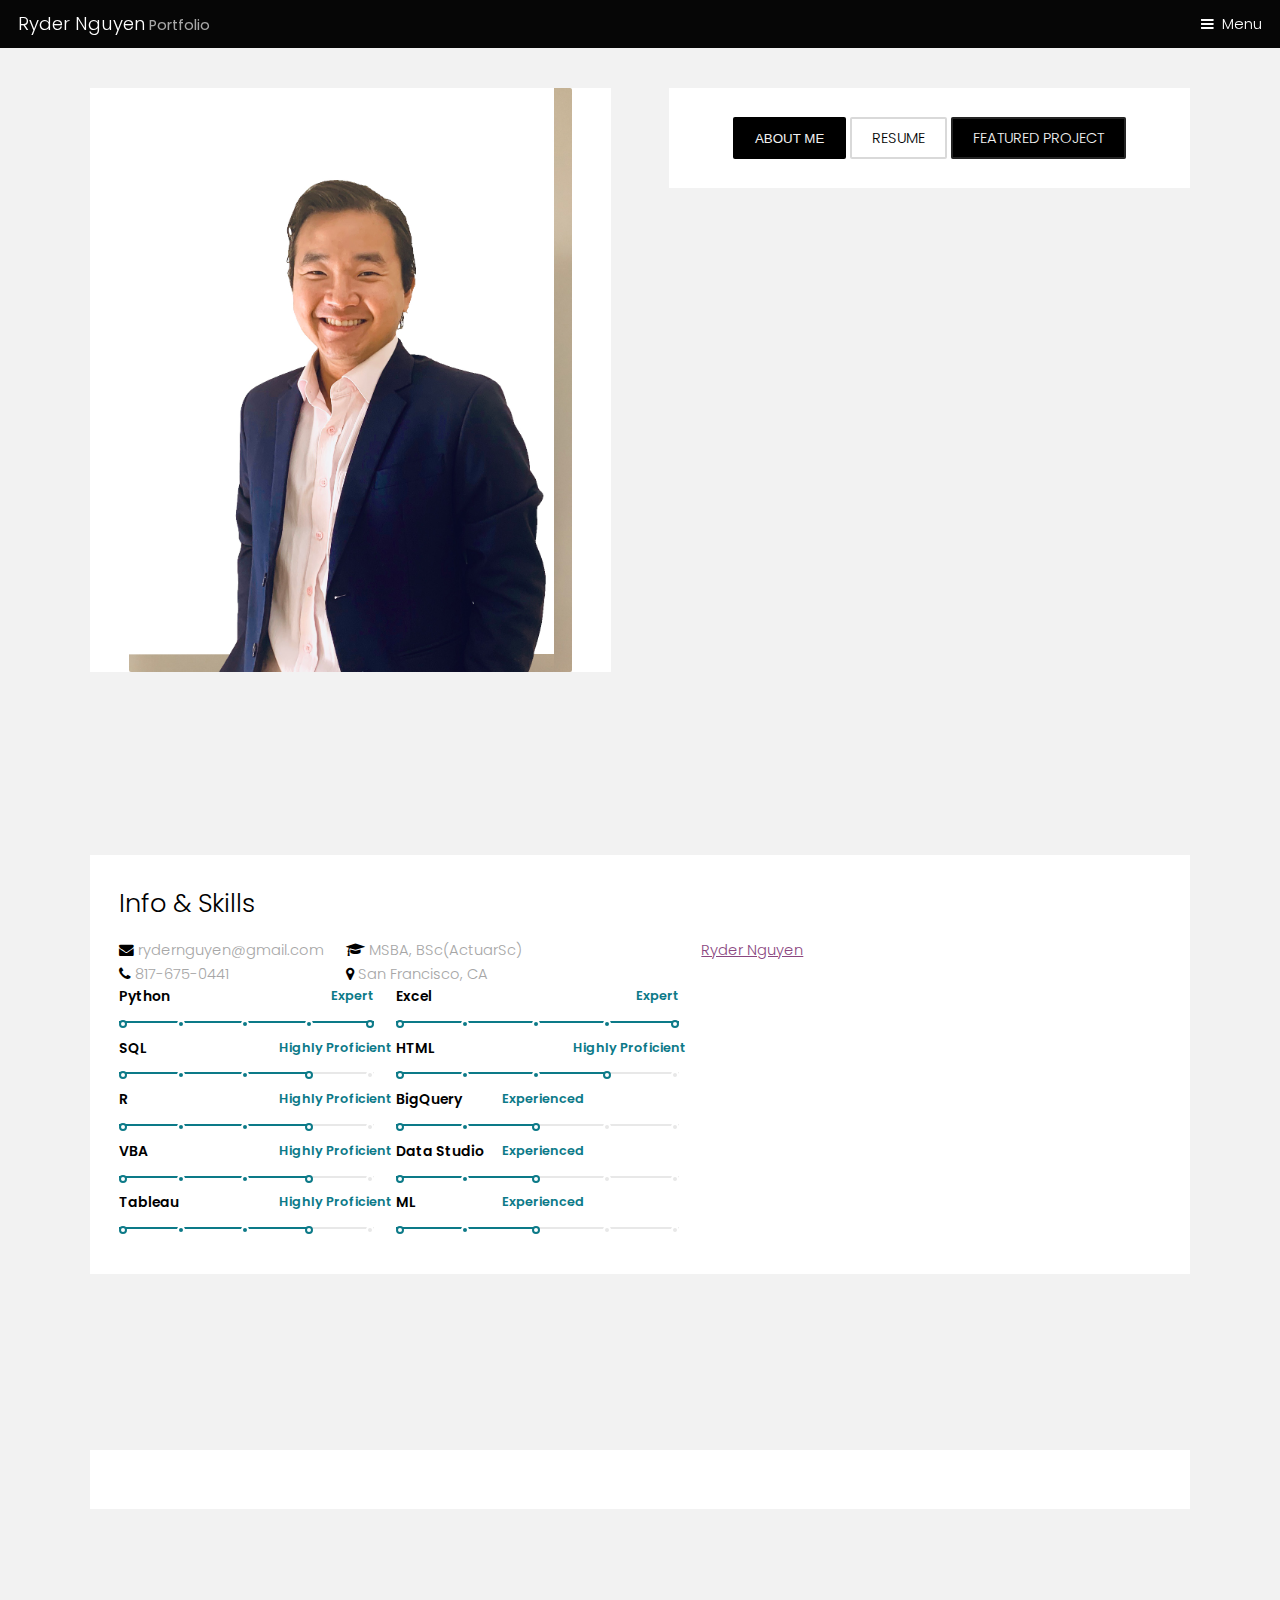
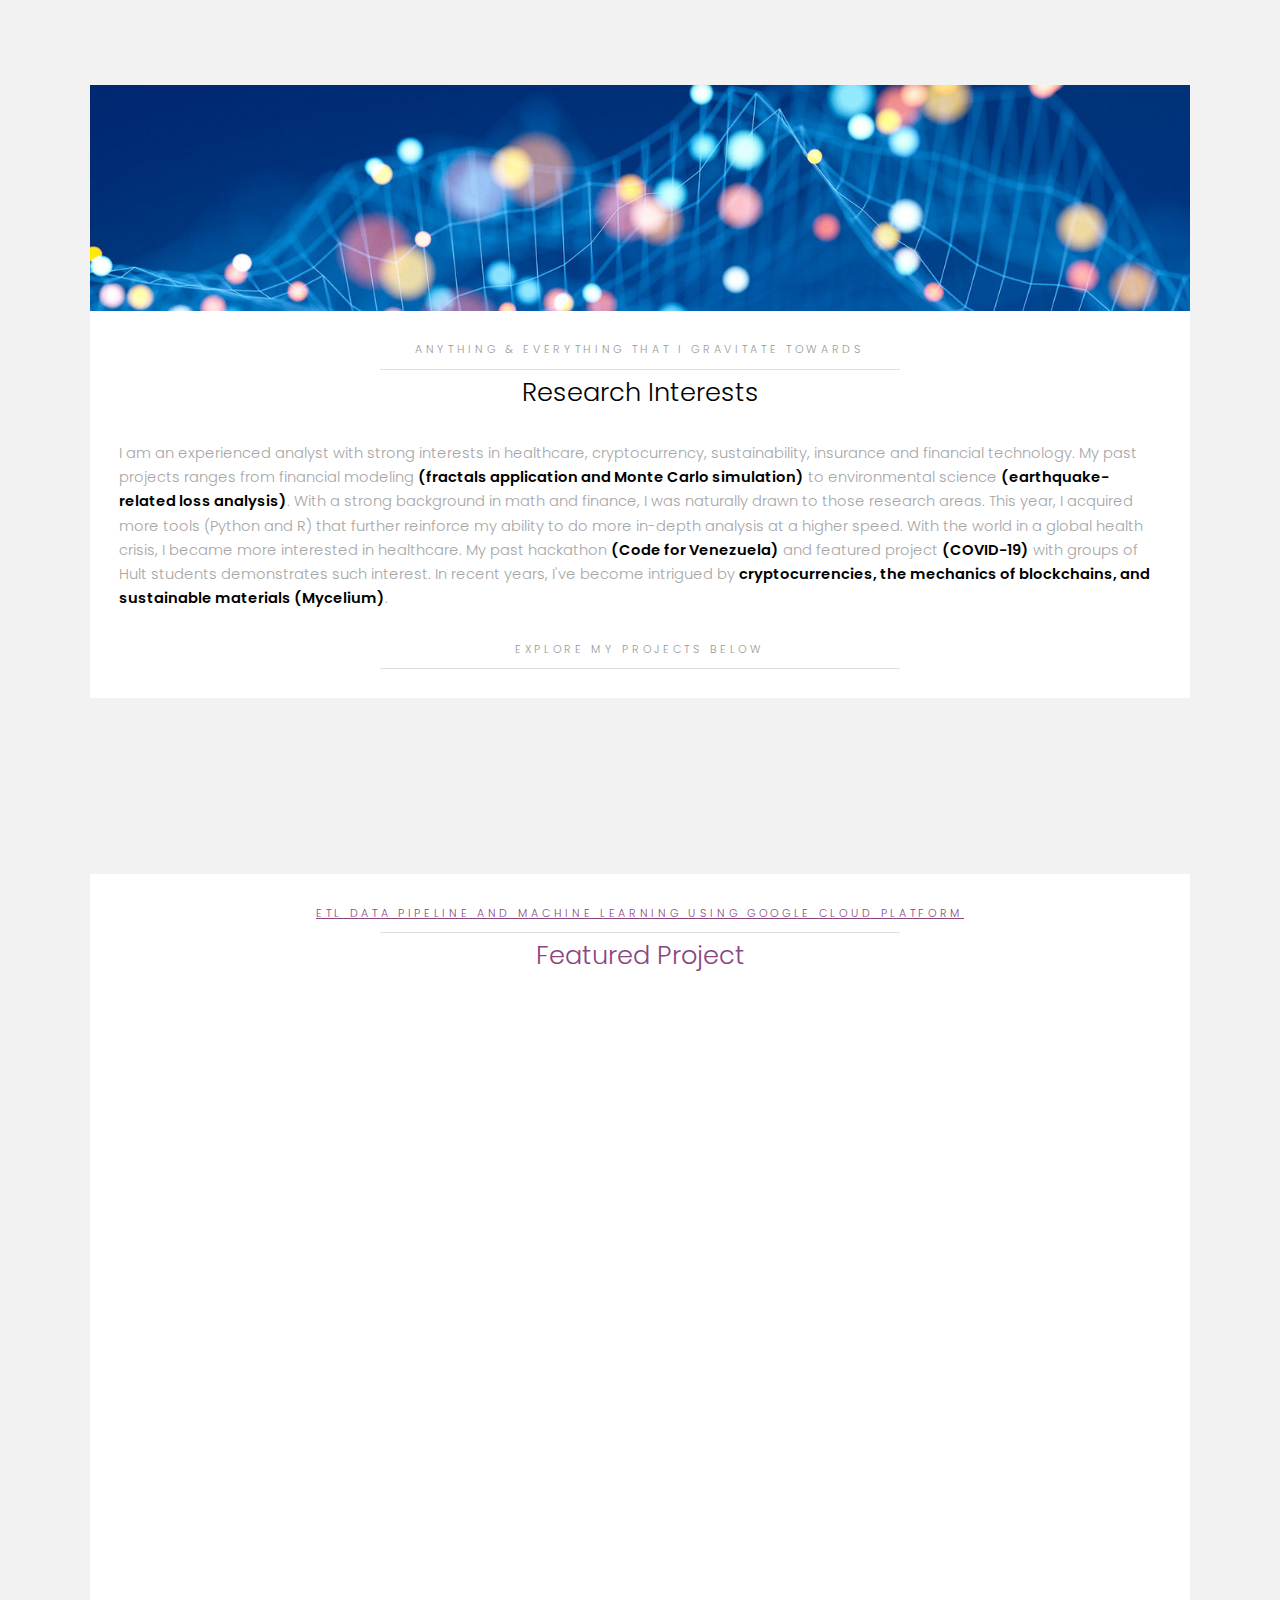
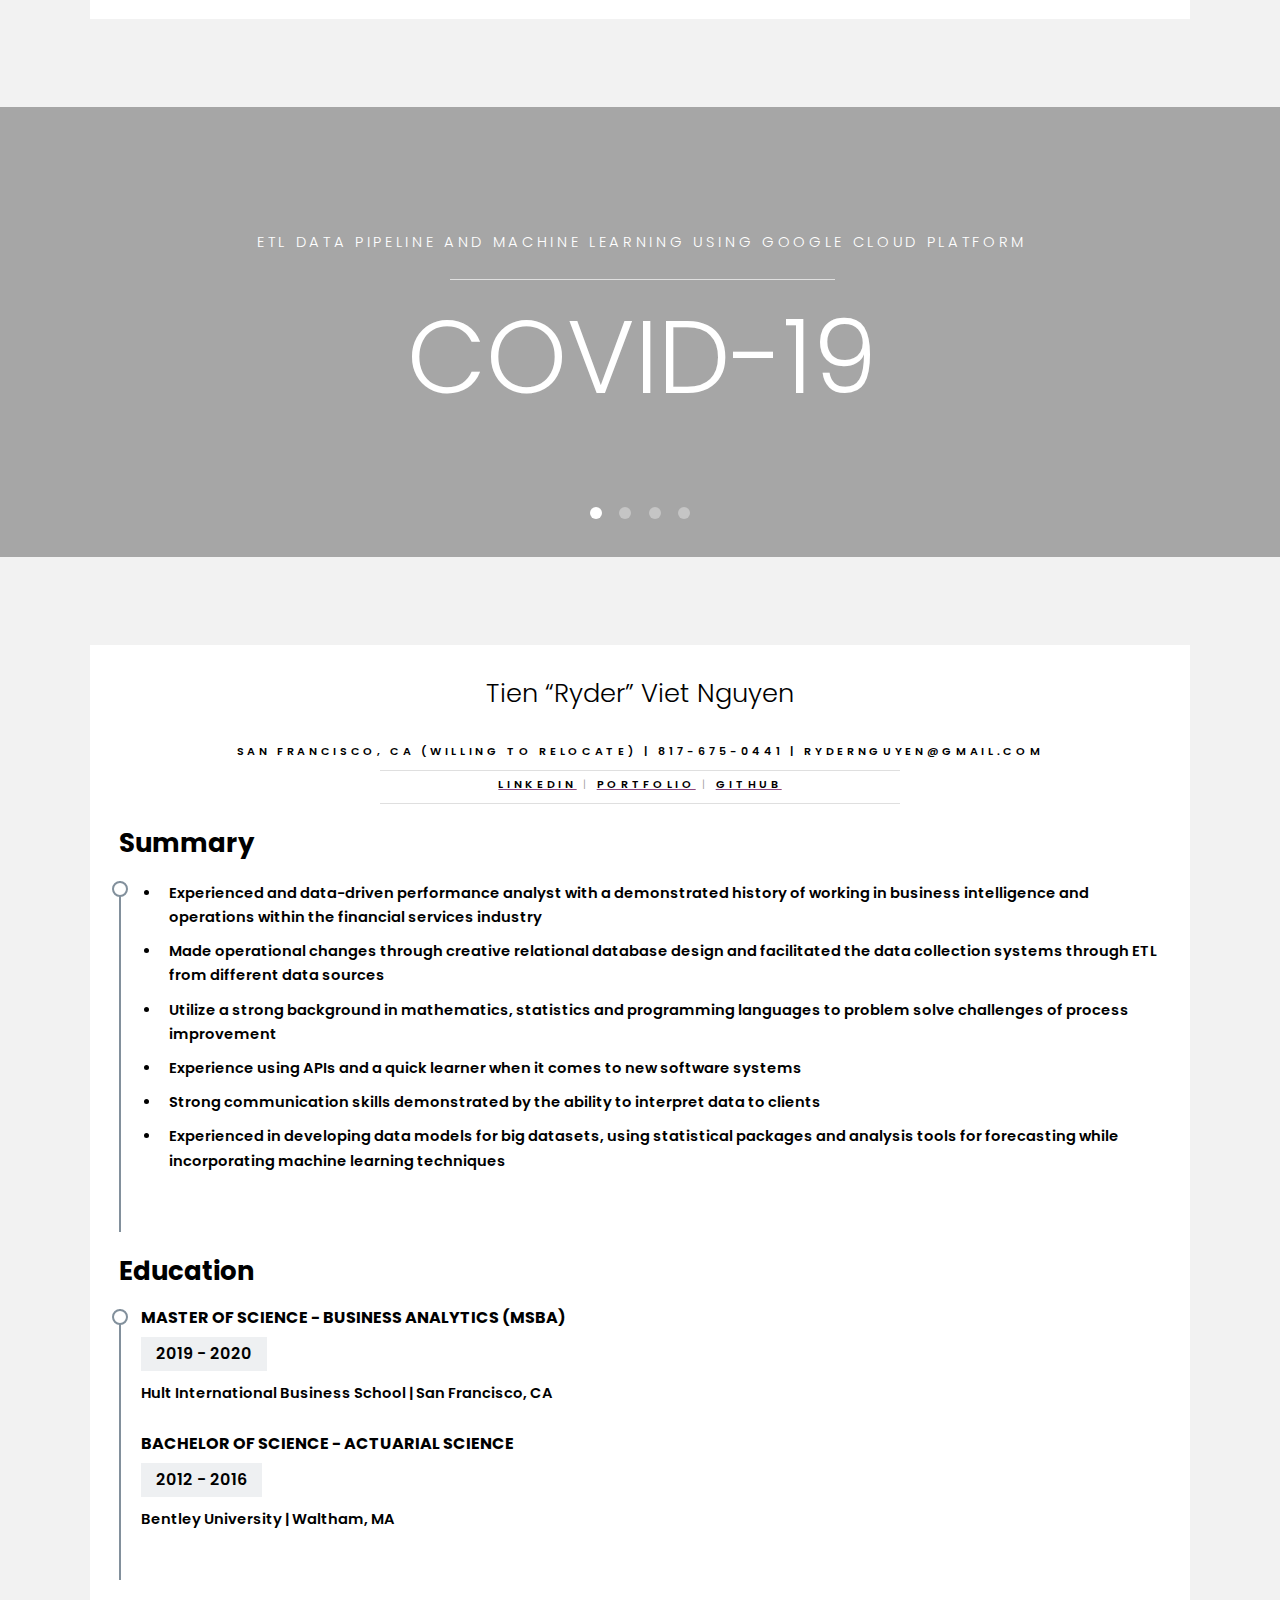
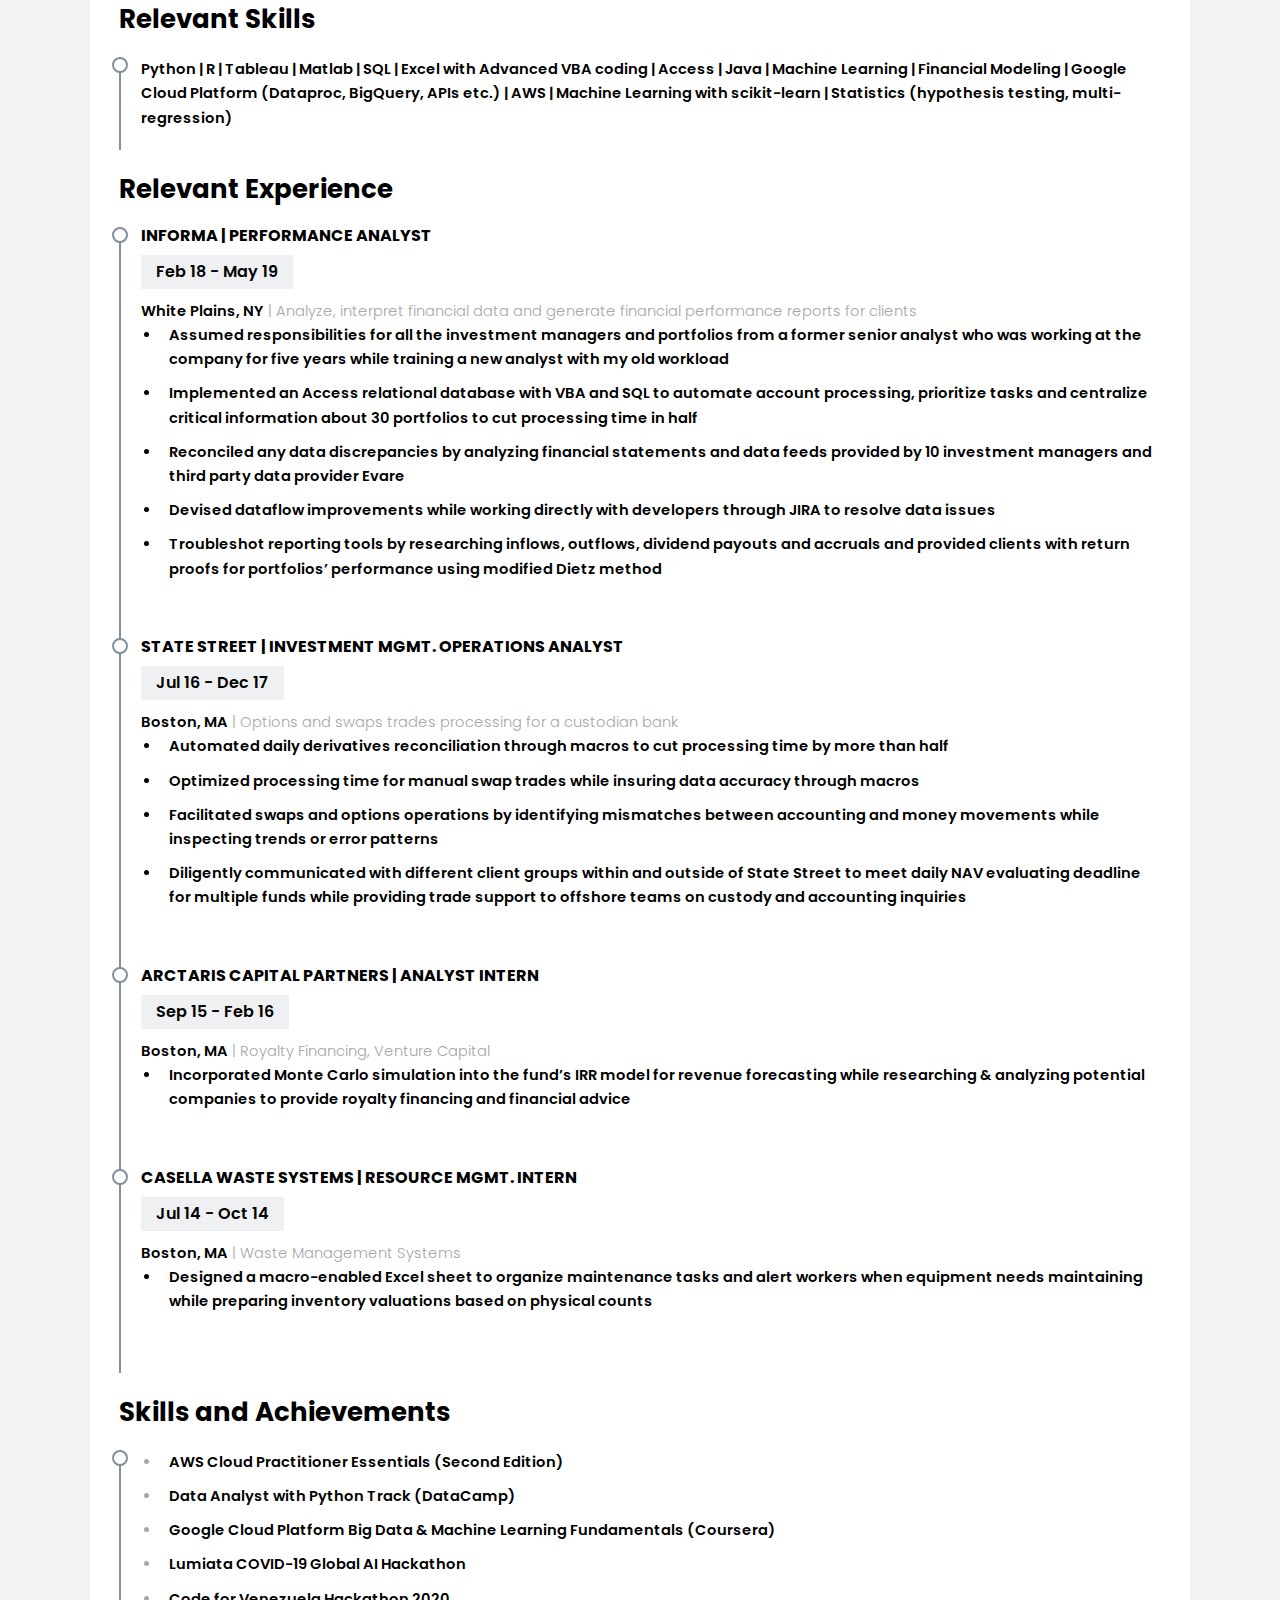
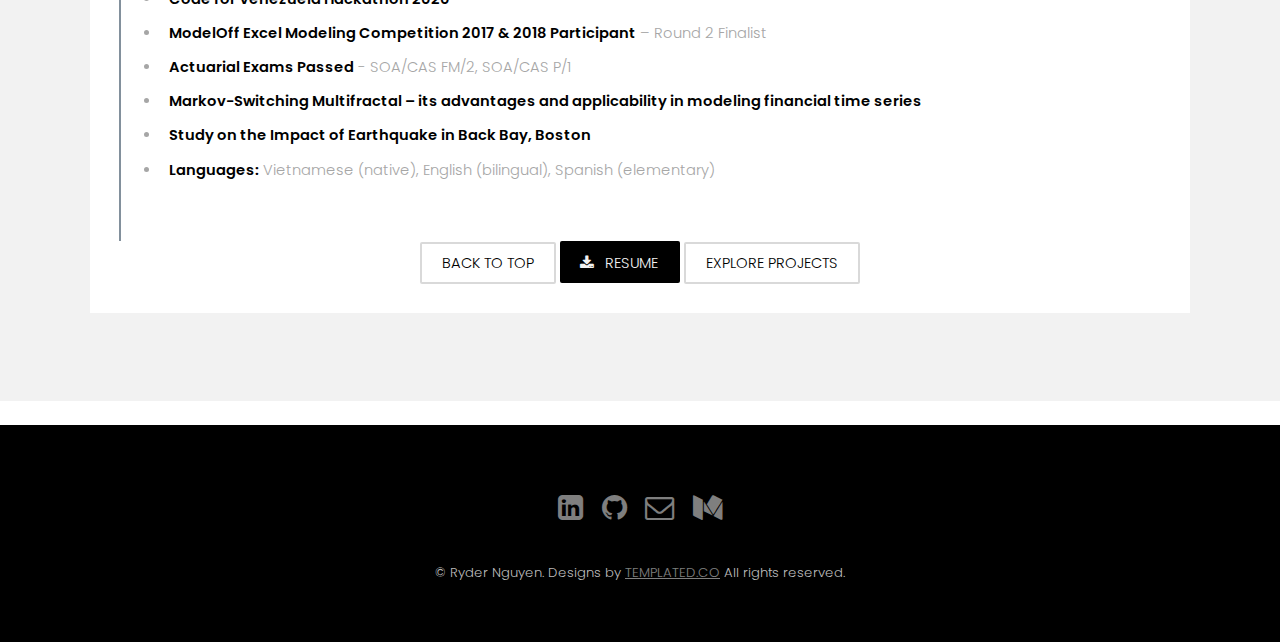
==== commit 4fa55bcd: "Fixing landing page" ====
--- a/index.html
+++ b/index.html
@@ -87,15 +87,15 @@
                                 </p>
                             </span>
 
-                            <span id="dots1"></span><span id="more1">
+                            <!-- <span id="dots1"></span><span id="more1">
                                 <p>TEsting 123</p>
-                            </span>
+                            </span> -->
 
                                 <footer class="align-center">
                                     <button onclick="dropdownindex()" id="myBtn">About Me</button>
                                     <a href="#resumemain" class="button alt">Resume</a>
-                                    <button onclick="dropdownindex1()" id="myBtn1">Featured Projects</button>
-                                    <!-- <a href="covid.html" class="button alt_black">Featured Project</a> -->
+                                    <!-- <button onclick="dropdownindex1()" id="myBtn1">Featured Projects</button> -->
+                                    <a href="covid.html" class="button alt_black">Featured Project</a>
                                     <!-- <a href="#researchinterest" class="button alt">Explore Projects</a> -->
                                 </footer>
                             </div>
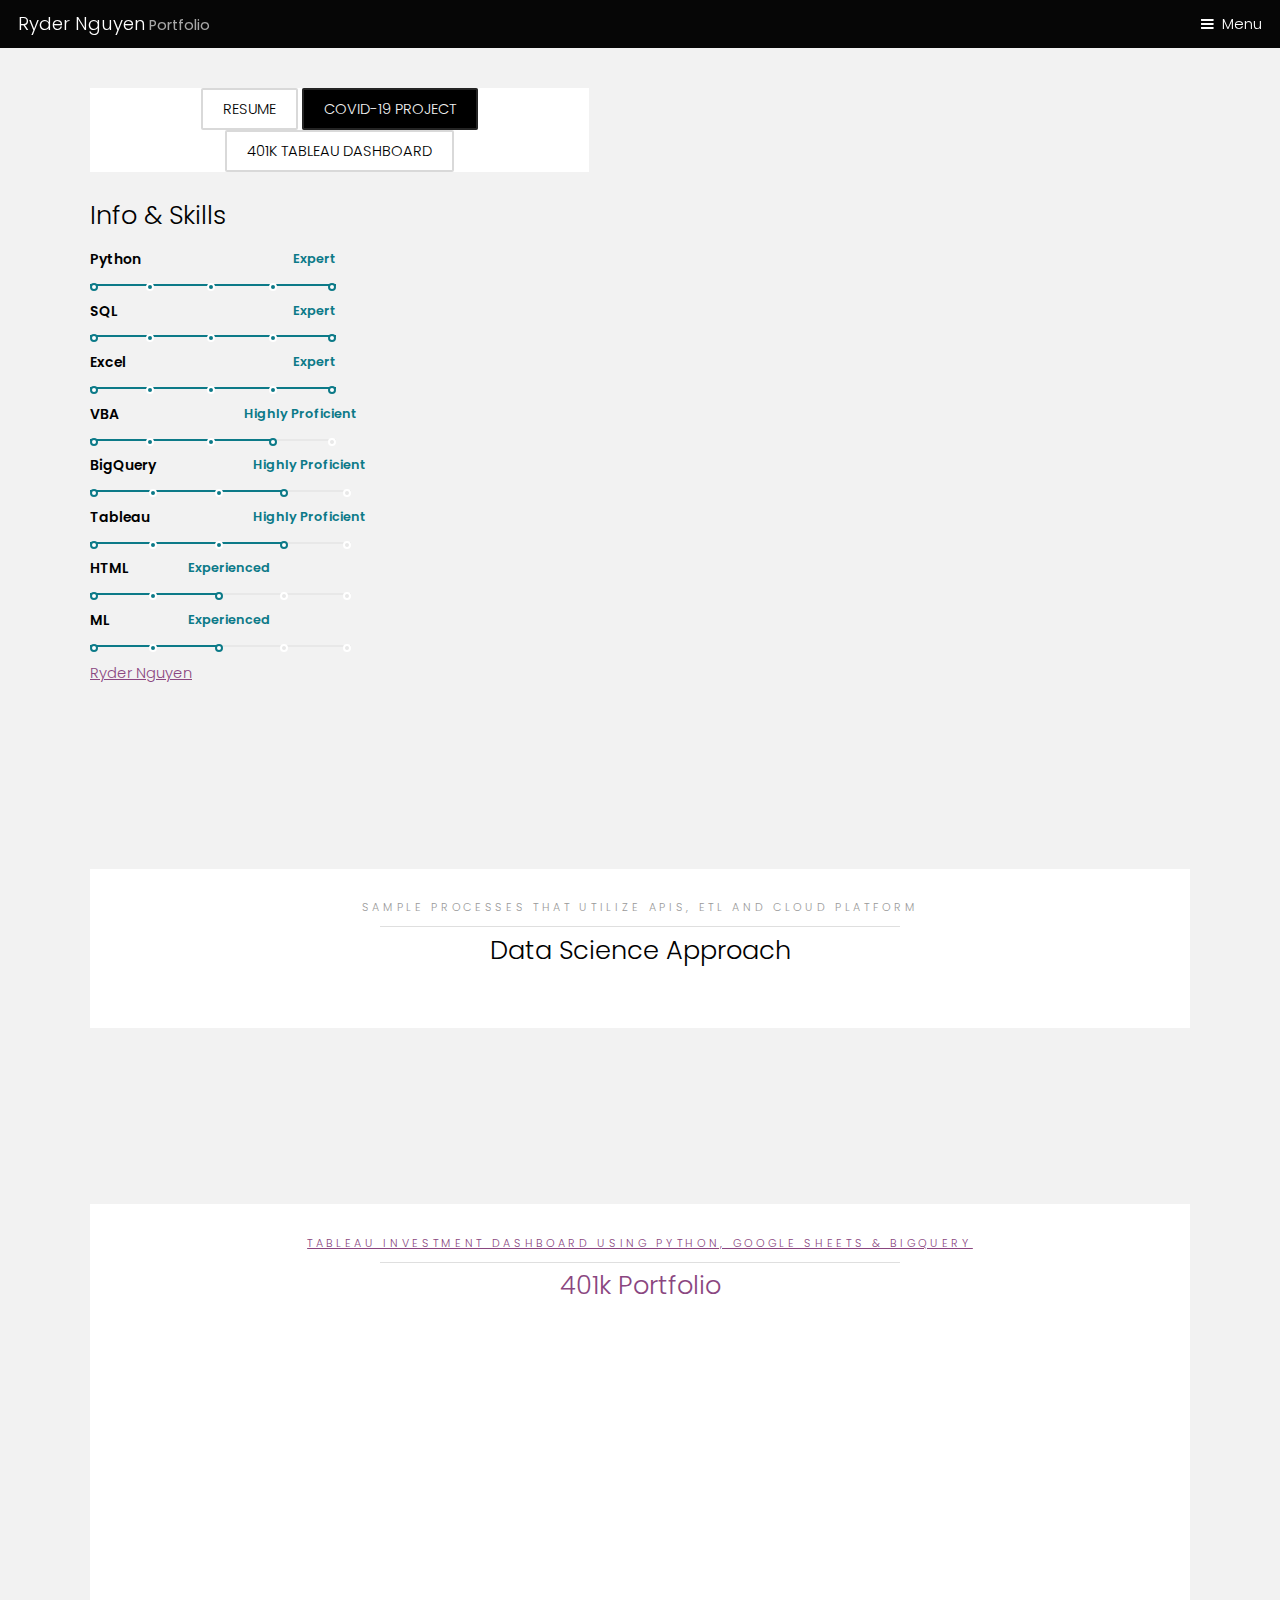
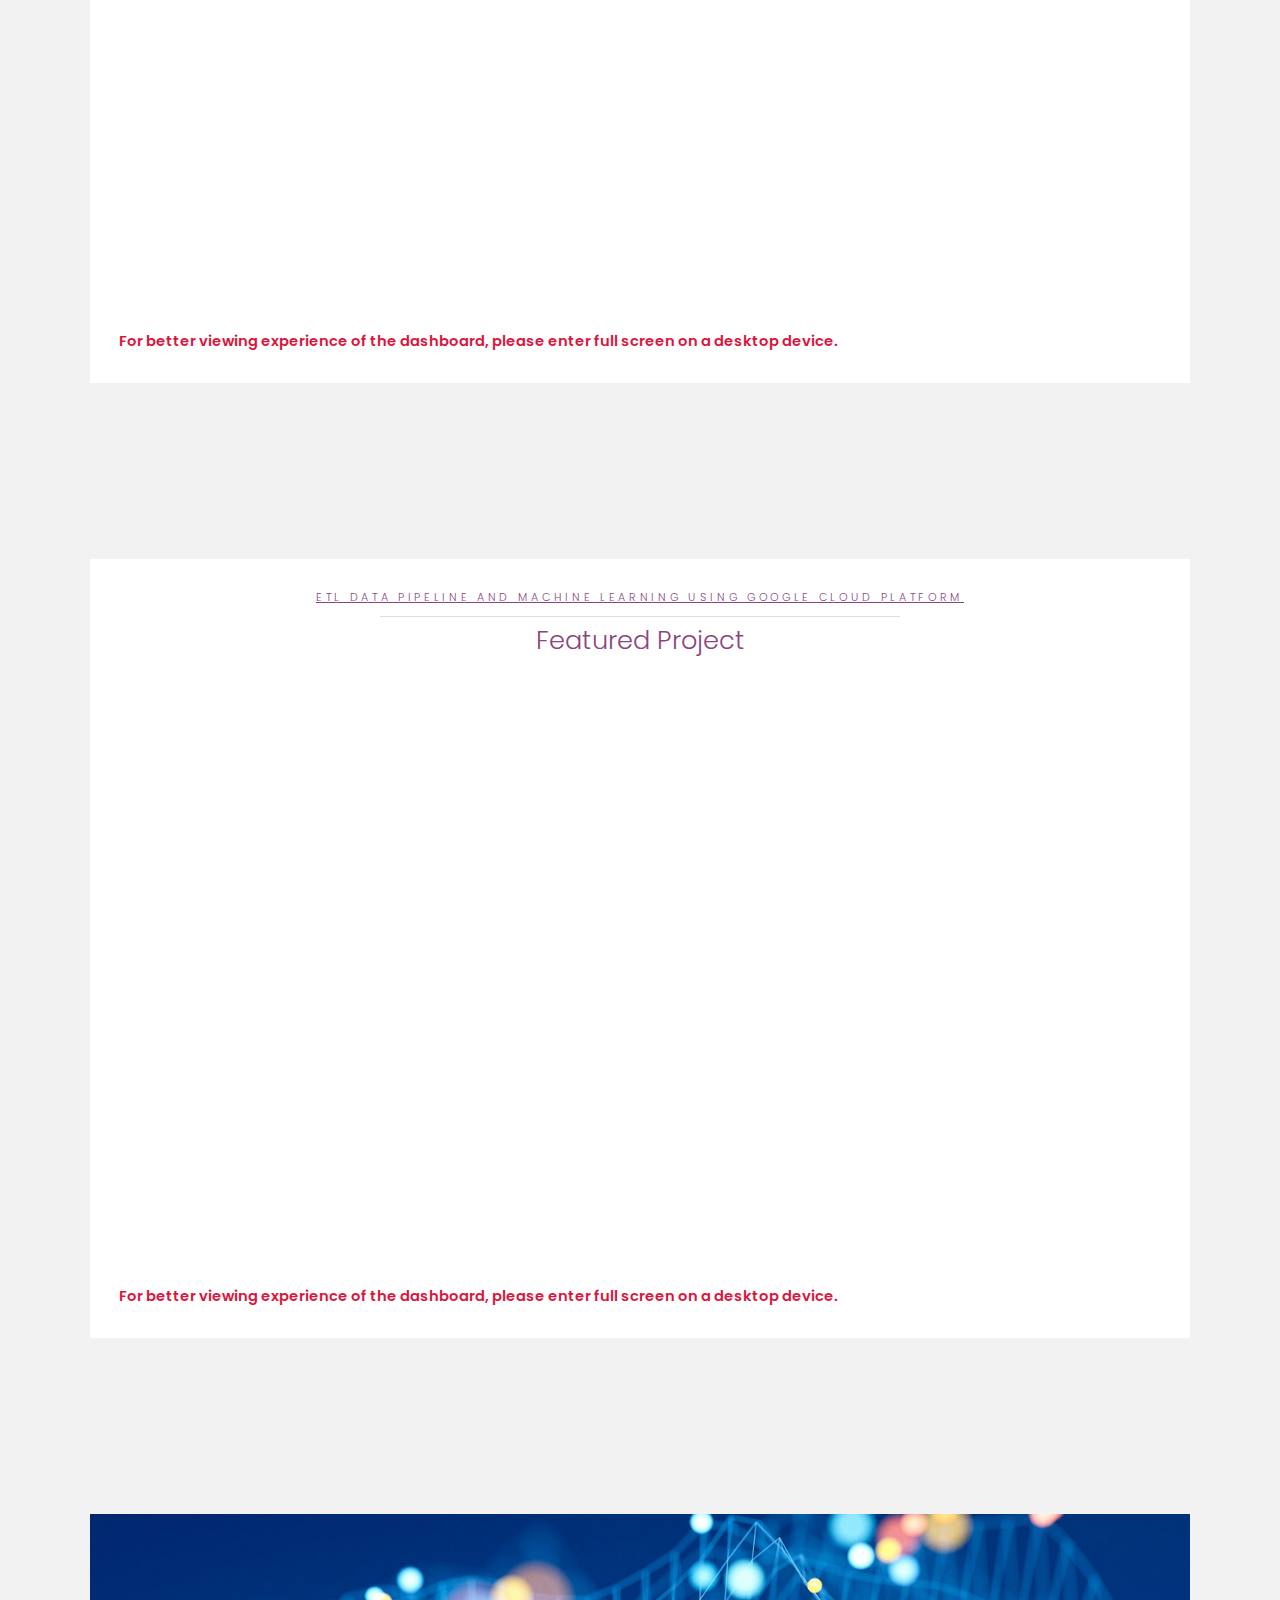
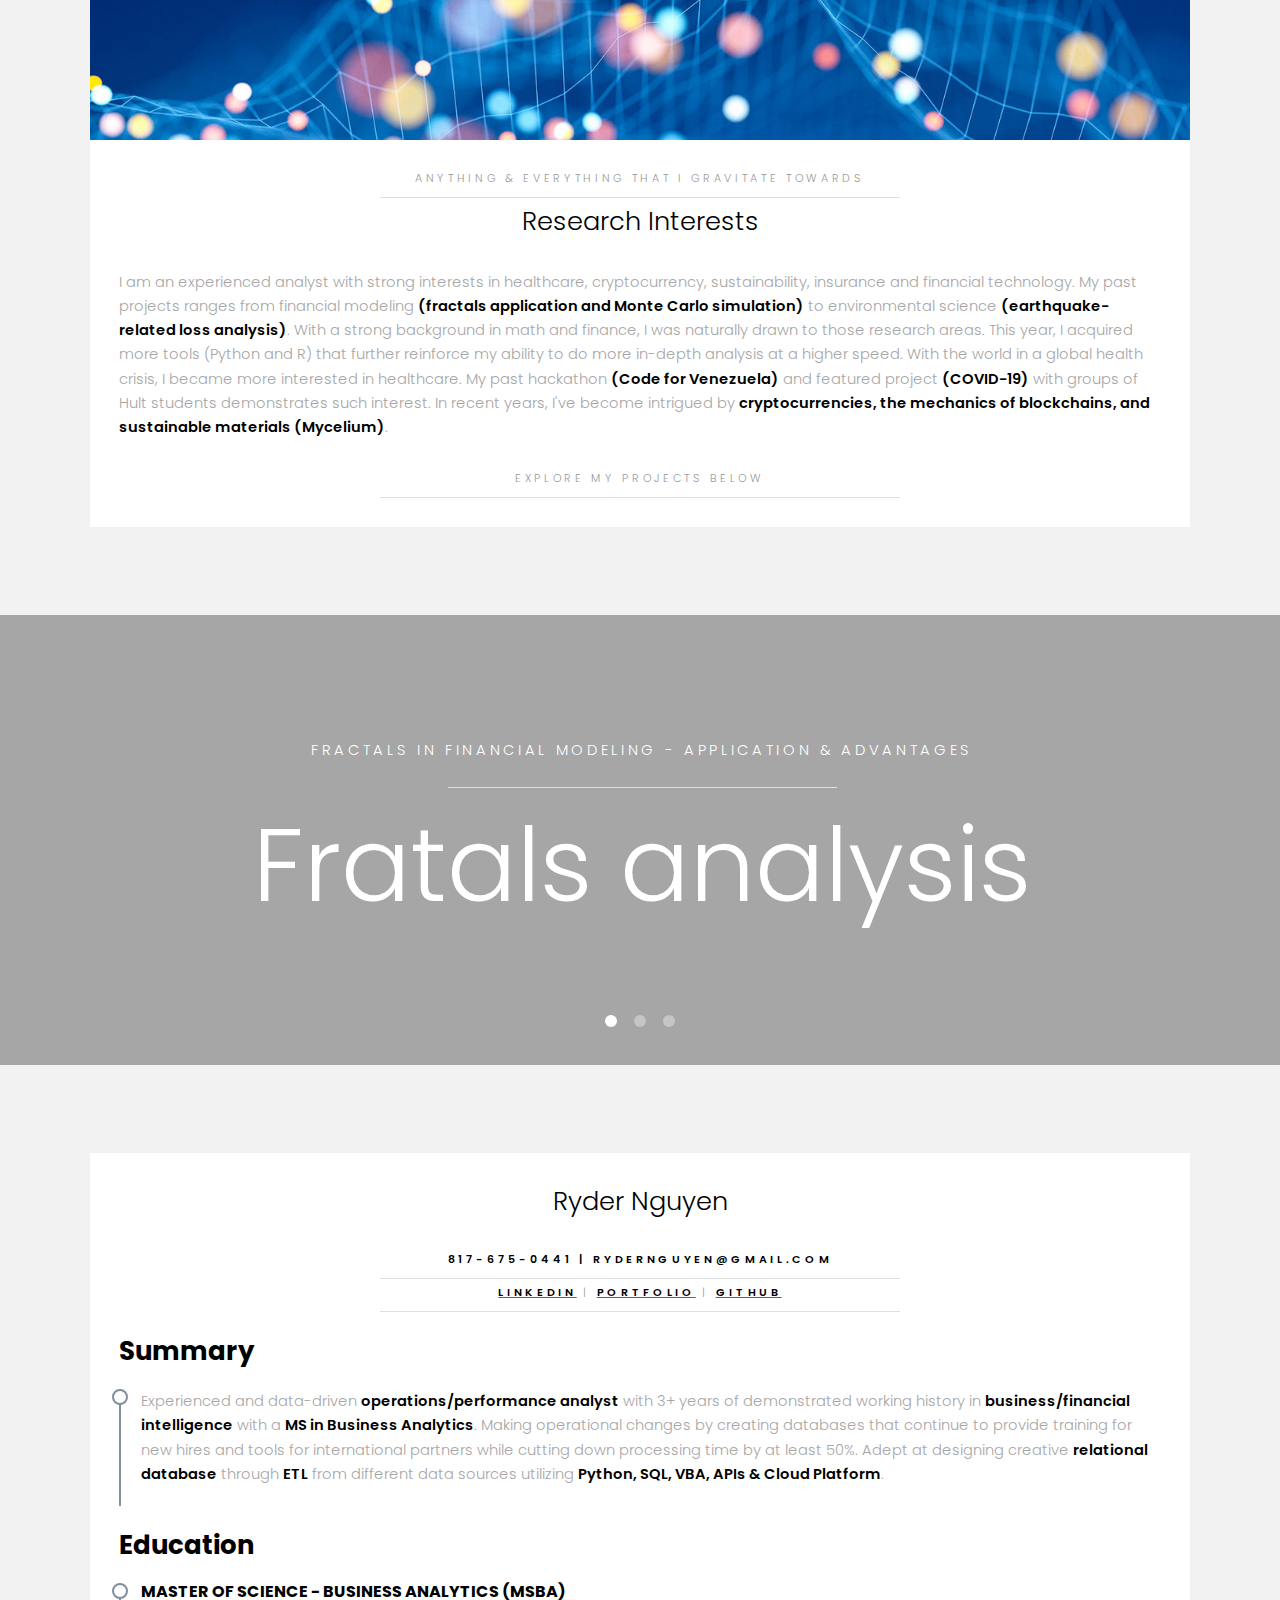
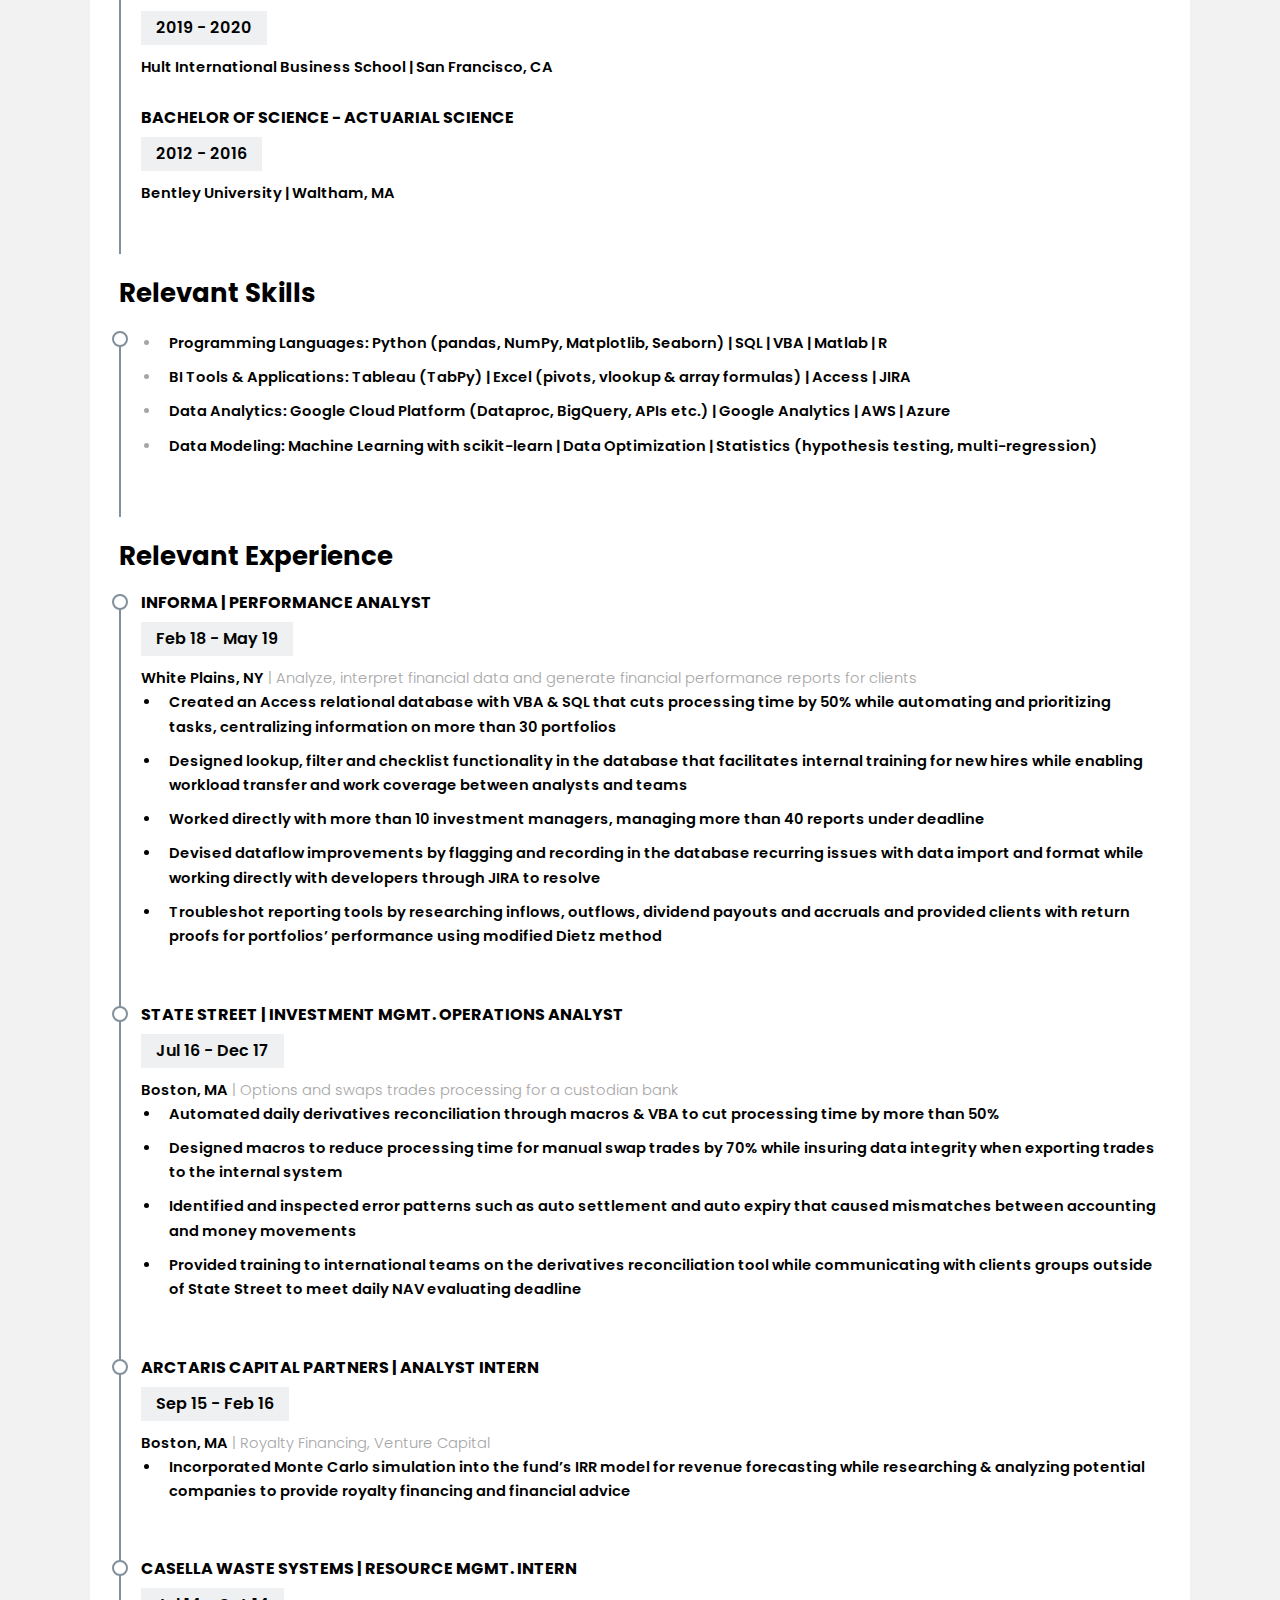
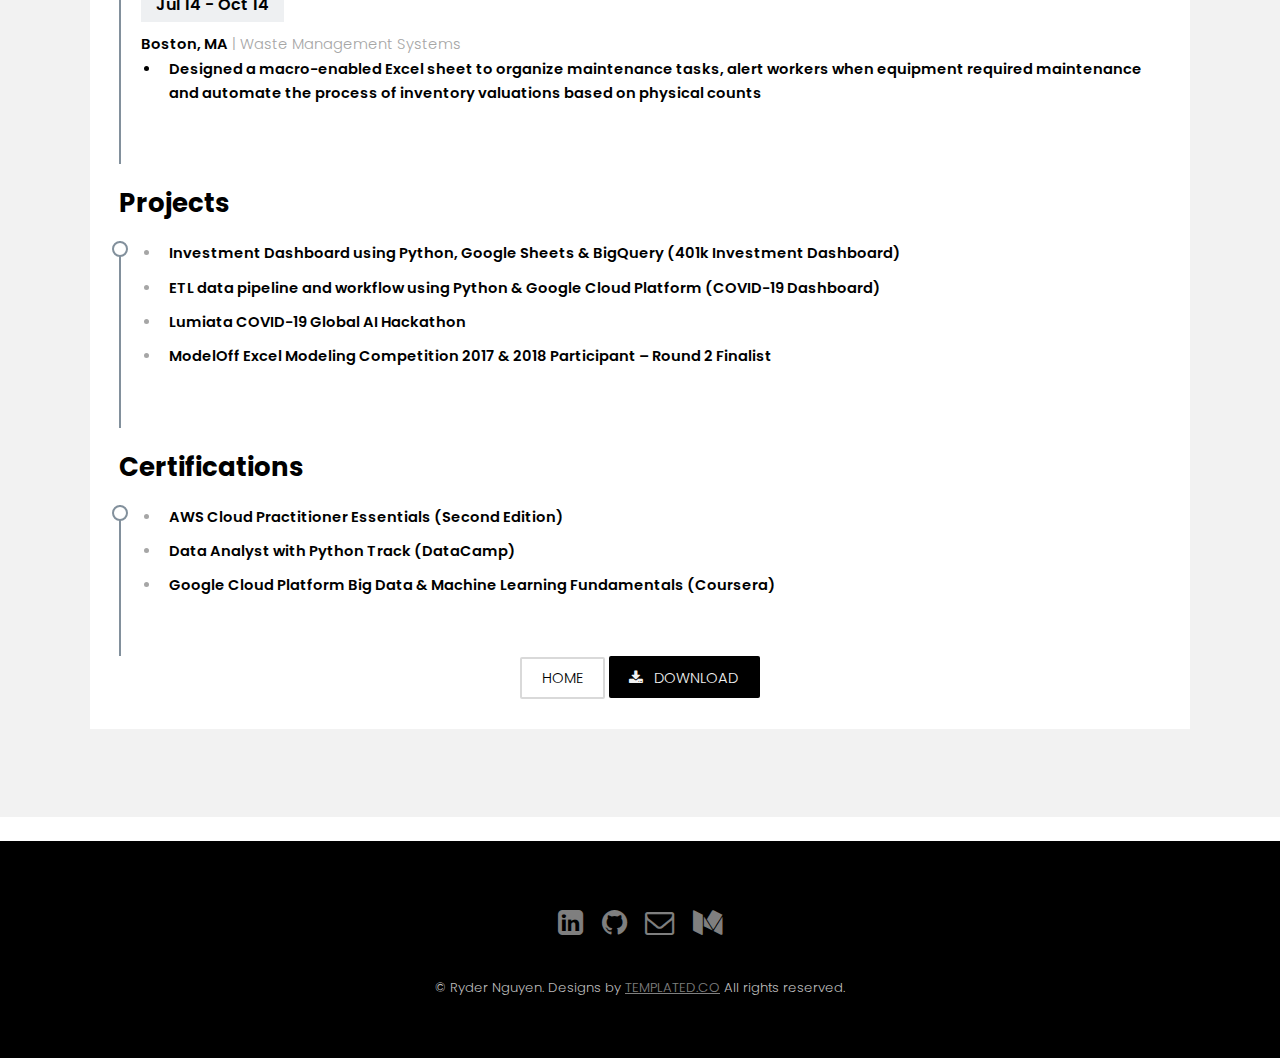
==== commit dd83a9d0: "New layout for landing page" ====
--- a/index.html
+++ b/index.html
@@ -56,6 +56,129 @@
         <section id="aboutme" class="wrapper style2">
             <div class="inner">
                 <div class="grid-style">
+                    <div class=row>
+
+                        <!-- First column -->
+                        <div class="col-lg-2">
+                            <div class="box">
+                                <footer class="align-center">
+                                <!-- <div class="LI-profile-badge"  data-version="v1" data-size="medium" data-locale="en_US" data-type="vertical" data-theme="dark" data-vanity="ryder-nguyen-2251785a"><a class="LI-simple-link" href='https://www.linkedin.com/in/ryder-nguyen-2251785a?trk=profile-badge'>Ryder Nguyen</a></div> -->
+                                
+                                    <!-- <div class="image fitted">
+                                        <img src="images/headshotmain1.jpg" alt="" />
+                                    </div> -->
+                                <!-- <footer class="align-center"> -->
+                                    <!-- <button onclick="dropdownindex()" id="myBtn">About Me</button> -->
+                                    <a href="#resumemain" class="button alt">Resume</a>
+                                    <!-- <button onclick="dropdownindex1()" id="myBtn1">Featured Projects</button> -->
+                                    <a href="#covid" class="button alt_black">COVID-19 Project</a>
+                                    <a href="#401k" class="button alt">401k Tableau Dashboard</a>
+                                    <!-- <a href="#researchinterest" class="button alt">Explore Projects</a> -->
+                                </footer>
+                            </div>
+                        </div>
+
+                        <!-- Second column -->
+                        <div class="col-lg-10">
+
+                            <div class="row">
+                                <div class="col-lg-2">
+                                    <!-- <strong><i class="icon fa-envelope"></i></strong> rydernguyen@gmail.com
+                                    <br>
+                                    <strong><i class="icon fa-phone"></i></strong>  817-675-0441
+                                    <br>
+                                    <strong><i class="icon fa-graduation-cap"></i></strong> MSBA, BSc(ActuarSc)
+                                    <br>
+                                    <strong><i class="icon fa-map-marker"></i></strong> San Francisco, CA -->
+                                </div>
+
+                                <div class="col-lg-8">
+                                    <br>
+                                    <h2>Info & Skills</h2>
+                                    <div class="row">
+                                        <div class="col-lg-4">
+                                            <ol class="progress-bar">
+                                                <li class="is-active">Python</li>
+                                                <li class="is-complete"><span></span></li>
+                                                <li class="is-complete"><span>Experienced</span></li>
+                                                <li class="is-complete"><span>Highly Proficient</span></li>  
+                                                <li class="is-active"><span>Expert</span></li> 
+                                            </ol>
+                
+                                            <ol class="progress-bar">
+                                                <li class="is-active">SQL</li>
+                                                <li class="is-complete"><span></span></li>
+                                                <li class="is-complete"><span>Experienced</span></li>
+                                                <li class="is-complete"><span>Highly Proficient</span></li>  
+                                                <li class="is-active"><span>Expert</span></li>
+                                            </ol>
+
+                                            <ol class="progress-bar">
+                                                <li class="is-active">Excel</li>
+                                                <li class="is-complete"><span></span></li>
+                                                <li class="is-complete"><span>Experienced</span></li>
+                                                <li class="is-complete"><span>Highly Proficient</span></li>  
+                                                <li class="is-active"><span>Expert</span></li>
+                                            </ol>
+
+                                            <ol class="progress-bar">
+                                                <li class="is-active">VBA</li>
+                                                <li class="is-complete"><span></span></li>
+                                                <li class="is-complete"><span>Experienced</span></li>
+                                                <li class="is-active"><span>Highly Proficient</span></li>  
+                                                <li><span>Expert</span></li> 
+                                            </ol>
+                                        </div>
+
+                                        <div class="col-lg-4">
+                                            <ol class="progress-bar">
+                                                <li class="is-active">BigQuery</li>
+                                                <li class="is-complete"><span></span></li>
+                                                <li class="is-complete"><span>Experienced</span></li>
+                                                <li class="is-active"><span>Highly Proficient</span></li>  
+                                                <li><span>Expert</span></li> 
+                                            </ol>
+
+                                            <ol class="progress-bar">
+                                                <li class="is-active">Tableau</li>
+                                                <li class="is-complete"><span></span></li>
+                                                <li class="is-complete"><span>Experienced</span></li>
+                                                <li class="is-active"><span>Highly Proficient</span></li>  
+                                                <li><span>Expert</span></li>
+                                            </ol>
+
+                                            <ol class="progress-bar">
+                                                <li class="is-active">HTML</li>
+                                                <li class="is-complete"><span></span></li>
+                                                <li class="is-active"><span>Experienced</span></li>
+                                                <li><span>Highly Proficient</span></li>  
+                                                <li><span>Expert</span></li> 
+                                            </ol>
+                
+                                            <ol class="progress-bar">
+                                                <li class="is-active">ML</li>
+                                                <li class="is-complete"><span></span></li>
+                                                <li class="is-active"><span>Experienced</span></li>
+                                                <li><span>Highly Proficient</span></li>  
+                                                <li><span>Expert</span></li>
+                                            </ol>
+                                        </div>
+                                    </div>
+                                </div>
+                            </div>
+                        </div>
+
+                     <!-- LinkedIn badge -->
+                     <div class="LI-profile-badge"  data-version="v1" data-size="small" data-locale="en_US" data-type="vertical" data-theme="dark" data-vanity="ryder-nguyen-2251785a"><a class="LI-simple-link" href='https://www.linkedin.com/in/ryder-nguyen-2251785a?trk=profile-badge'>Ryder Nguyen</a></div>  
+                    </div>
+                </div>
+            </div>
+        </section>
+
+        <!-- About me section
+        <section id="aboutme" class="wrapper style2">
+            <div class="inner">
+                <div class="grid-style">
 
                     <div>
                         <div class="box">
@@ -68,9 +191,9 @@
                     <div>
                         <div class="box">
                             <div class="content">
-                                <!-- <header class="align-center">
+                                <header class="align-center">
                                     <h2>About Me</h2>
-                                </header> -->
+                                </header>
             
                             <span id="dots"></span><span id="more">
                                 <header class="align-center">
@@ -87,23 +210,21 @@
                                 </p>
                             </span>
 
-                            <!-- <span id="dots1"></span><span id="more1">
+                            <span id="dots1"></span><span id="more1">
                                 <p>TEsting 123</p>
-                            </span> -->
+                            </span>
 
                                 <footer class="align-center">
                                     <button onclick="dropdownindex()" id="myBtn">About Me</button>
                                     <a href="#resumemain" class="button alt">Resume</a>
-                                    <!-- <button onclick="dropdownindex1()" id="myBtn1">Featured Projects</button> -->
                                     <a href="covid.html" class="button alt_black">Featured Project</a>
-                                    <!-- <a href="#researchinterest" class="button alt">Explore Projects</a> -->
                                 </footer>
                             </div>
                         </div>
                     </div>
                 </div>
             </div>
-        </section>
+        </section> -->
 
                     <!-- To display dropdown menu -->
                     <script>
@@ -124,7 +245,7 @@
                         }
                     </script>
 
-                    <script>
+                    <!-- <script>
                         function dropdownindex1() {
                         var dots = document.getElementById("dots1");
                         var moreText = document.getElementById("more1");
@@ -140,7 +261,7 @@
                             moreText.style.display = "inline";
                         }
                         }
-                    </script>
+                    </script> -->
         <!-- <section id="info" class="wrapper style2">
             <div class="inner">
                 <div class="box">
@@ -153,7 +274,7 @@
         </section> -->
 
     <!-- ======= Info & Skills ======= -->
-    <section id="info" class="wrapper style2">
+ <!--    <section id="info" class="wrapper style2">
         <div class="inner">
             <div class="box">
                 <div class="content">
@@ -175,7 +296,6 @@
                         </div>
                     </div>
 
-                    <!-- <h2>Professional Skills</h2> -->
                     <div class="row">
                         <div class="col-lg-6">
                             <ol class="progress-bar">
@@ -264,23 +384,27 @@
                 
                 </div>
                 <div class="col-lg-6">
-                    <!-- LinkedIn badge -->
                     <div class="LI-profile-badge"  data-version="v1" data-size="small" data-locale="en_US" data-type="vertical" data-theme="dark" data-vanity="ryder-nguyen-2251785a"><a class="LI-simple-link" href='https://www.linkedin.com/in/ryder-nguyen-2251785a?trk=profile-badge'>Ryder Nguyen</a></div>
                 </div>
                 </div>
                 </div>
             </div>
         </div>
-    </section>
+    </section> -->
 
     <!-- Medium story section -->
     <section id="researchinterest" class="wrapper style2">
         <div class="inner">
             <div class="box">
                 <div class="content">
+                    <header class="align-center">
+                        <p>Sample processes that utilize APIs, ETL and Cloud Platform</p>
+                        <h2>Data Science Approach</h2>
+                    </header>
+
                     <div id="retainable-rss-embed" 
                     data-rss="https://medium.com/feed/@rydernguyen"
-                    data-maxcols="2" 
+                    data-maxcols="3" 
                     data-layout="slider"
                     data-poststyle="inline"
                     data-offset="-100">
@@ -291,7 +415,54 @@
     </section>
 
 
-        <!-- Two -->
+
+        <!-- Featured 1 -->
+        <section id="401k" class="wrapper style2">
+            <div class="inner">
+                <div class="box">
+                    <div class="content">
+                        <header class="align-center">
+                            <p><a href="investment.html">Tableau Investment Dashboard using Python, Google Sheets & BigQuery</a></p>
+                            <h2><a href="investment.html">401k Portfolio</a></h2>
+                        </header>
+                            <div class="responsive">
+                                <iframe src="https://public.tableau.com/views/InvestmentDashboard_16009677202950/401kDashboard?:language=en&:display_count=y&publish=yes&:origin=viz_share_link&:showVizHome=no&:embed=true" frameborder="0" allowfullscreen=True></iframe>
+                            </div>
+
+                            <b>
+                                <span style="color: crimson;">For better viewing experience of the dashboard, please enter full screen on a desktop device.</span></a>
+                            </b>
+                    </div>
+                </div>
+            </div>
+        </section>
+
+        <!-- Featured 2 -->
+        <section id="covid" class="wrapper style2">
+            <div class="inner">
+                <div class="box">
+                    <div class="content">
+                        <header class="align-center">
+                            <p><a href="covid.html">ETL data pipeline and Machine Learning using Google Cloud Platform</a></p>
+                            <h2><a href="covid.html">Featured Project</a></h2>
+                        </header>
+                        <div class="responsive">
+                            <iframe class="embedly-embed" 
+                            src="https://datastudio.google.com/embed/reporting/e35528cd-5413-4248-b955-d91067d6374a/page/sA4YB" 
+                            frameborder="0" style="border:0" allowfullscreen>
+                            </iframe>
+                        </div>
+                        <b>
+                            <span style="color: crimson;">For better viewing experience of the dashboard, please enter full screen on a desktop device.</span></a>
+                        </b>
+                    </div>
+                </div>
+            </div>
+        </section>
+
+
+
+        <!-- Reseach interest -->
         <section id="researchinterest" class="wrapper style2">
             <div class="inner">
                 <div class="box">
@@ -320,37 +491,17 @@
                 </div>
             </div>
         </section>
-
-        <!-- DIVIDER -->
-        <!-- <section class="wrapper style3">
-            <div class="inner">
-                <header class="align-center">
-                    <p>Explore my projects below</p>
-                    <h2>Projects</h2>
-                </header>
-            </div>
-        </section> -->
-        <section id="featuredproject" class="wrapper style2">
-            <div class="inner">
-                <div class="box">
-                    <div class="content">
-                        <header class="align-center">
-                            <p><a href="covid.html">ETL data pipeline and Machine Learning using Google Cloud Platform</a></p>
-                            <h2><a href="covid.html">Featured Project</a></h2>
-                        </header>
-                        <div class="responsive">
-                            <iframe class="embedly-embed" 
-                            src="https://datastudio.google.com/embed/reporting/e35528cd-5413-4248-b955-d91067d6374a/page/sA4YB" 
-                            frameborder="0" style="border:0" allowfullscreen>
-                            </iframe>
-                        </div>
-                    </div>
-                </div>
-            </div>
-        </section>
-
         <!-- Banner -->
         <section id="projectmain" class="banner half">
+            <!-- <article>
+                <img src="images/hexagon.jpg" alt="" />
+                <div class="inner">
+                    <header>
+                        <p><a href="covid.html">ETL data pipeline and Machine Learning using Google Cloud Platform</a></p>
+                        <h2><a href="covid.html">COVID-19</a></h2>
+                    </header>
+                </div>
+            </article>
             <article>
                 <img src="images/hexagon.jpg" alt="" />
                 <div class="inner">
@@ -359,7 +510,7 @@
                         <h2><a href="covid.html">COVID-19</a></h2>
                     </header>
                 </div>
-            </article>
+            </article> -->
             <article>
                 <img src="images/hexagon.jpg" alt=""/>
                 <div class="inner">
@@ -390,32 +541,28 @@
         </section>
 
         <!-- START RESUME SECTION -->
-        <section id="resumemain" class="resume">   
+        <section id="resume" class="resume">   
             <div id="two" class="wrapper style2">         
                 <div class="inner">
                     <div class="box">
                         <div class="content">
                             <header class="align-center">
-                                <h2>Tien “Ryder” Viet Nguyen</h2>
+                                <h2>Ryder Nguyen</h2>
                                 <p>
-                                    <b>San Francisco, CA (willing to relocate) | 817-675-0441 | rydernguyen@gmail.com</b>
+                                    <b>817-675-0441 | rydernguyen@gmail.com</b>
                                 </p>
                                 <p>
-                                    <a href="https://linkedin.com/in/tien-ryder-nguyen-2251785a/" target="_blank"><b>LinkedIn</b></a> | <a href="https://rydernguyen.github.io/Portfolio" target="_blank"><b>Portfolio</b></a> | <a href="https://github.com/rydernguyen" target="_blank"><b>Github</b></a>
+                                    <a href="https://www.linkedin.com/in/ryder-nguyen-2251785a/" target="_blank"><b>LinkedIn</b></a> | <a href="https://rydernguyen.github.io/Portfolio" target="_blank"><b>Portfolio</b></a> | <a href="https://github.com/rydernguyen" target="_blank"><b>Github</b></a>
                                 </p>
                             </header>
                             
                                 <h3 class="resume-title">Summary</h3>
                                     <div class="resume-item">
-                                        <ul>
-                                            <b><li>Experienced and data-driven performance analyst with a demonstrated history of working in business intelligence and operations within the financial services industry</li>
-                                            <li>Made operational changes through creative relational database design and facilitated the data collection systems through ETL from different data sources</li>
-                                            <li>Utilize a strong background in mathematics, statistics and programming languages to problem solve challenges of process improvement</li>
-                                            <li>Experience using APIs and a quick learner when it comes to new software systems</li>
-                                            <li>Strong communication skills demonstrated by the ability to interpret data to clients</li>
-                                            <li>Experienced in developing data models for big datasets, using statistical packages and analysis tools for forecasting while incorporating machine learning techniques</li>
-                                            </b>
-                                        </ul>
+                                        Experienced and data-driven <b>operations/performance analyst</b> with 3+ years of demonstrated working history in 
+                                        <b>business/financial intelligence</b> with a <b>MS in Business Analytics</b>. Making operational changes by creating databases 
+                                        that continue to provide training for new hires and tools for international partners while cutting down processing 
+                                        time by at least 50%. Adept at designing creative <b>relational database</b> through <b>ETL</b> from different data sources utilizing 
+                                        <b>Python, SQL, VBA, APIs & Cloud Platform</b>.
                                     </div>
                                 
                                 <h3 class="resume-title">Education</h3>
@@ -431,10 +578,12 @@
 
                                 <h3 class="resume-title">Relevant Skills</h3>
                                 <div class="resume-item">
-                                    <b>
-                                    Python | R | Tableau | Matlab | SQL | Excel with Advanced VBA coding | Access | Java | Machine Learning | Financial
-                                    Modeling | Google Cloud Platform (Dataproc, BigQuery, APIs etc.) | AWS | Machine Learning with scikit-learn | Statistics (hypothesis testing, multi-regression)
-                                    </b>
+                                    <ul>
+                                        <li><b>Programming Languages: Python (pandas, NumPy, Matplotlib, Seaborn) | SQL | VBA | Matlab | R </b></li>
+                                        <li><b>BI Tools & Applications: Tableau (TabPy) | Excel (pivots, vlookup & array formulas) | Access | JIRA</b></li>
+                                        <li><b>Data Analytics: Google Cloud Platform (Dataproc, BigQuery, APIs etc.) | Google Analytics | AWS | Azure</b></li>
+                                        <li><b>Data Modeling: Machine Learning with scikit-learn | Data Optimization | Statistics (hypothesis testing, multi-regression)</b></li>
+                                    </ul>
                                 </div>
 
                                 <h3 class="resume-title">Relevant Experience</h3>
@@ -443,15 +592,15 @@
                                     <h5>Feb 18 - May 19</h5>
                                     <br><b>White Plains, NY</b> | Analyze, interpret financial data and generate financial performance reports for clients
                                     <br><ul><b>
-                                        <li>Assumed responsibilities for all the investment managers and portfolios from a former senior analyst who was working at 
-                                            the company for five years while training a new analyst with my old workload</li>
-                                        <li>Implemented an Access relational database with VBA and SQL to automate account processing, prioritize tasks 
-                                            and centralize critical information about 30 portfolios to cut processing time in half</li>
-                                        <li>Reconciled any data discrepancies by analyzing financial statements and data feeds provided by 10 
-                                            investment managers and third party data provider Evare</li>
-                                        <li>Devised dataflow improvements while working directly with developers through JIRA to resolve data issues </li>
-                                        <li>Troubleshot reporting tools by researching inflows, outflows, dividend payouts and accruals and provided 
-                                            clients with return proofs for portfolios’ performance using modified Dietz method</li>
+                                        <li>Created an Access relational database with VBA & SQL that cuts processing time by 50% while automating and
+                                            prioritizing tasks, centralizing information on more than 30 portfolios</li>
+                                        <li>Designed lookup, filter and checklist functionality in the database that facilitates internal training for new hires
+                                            while enabling workload transfer and work coverage between analysts and teams</li>
+                                        <li>Worked directly with more than 10 investment managers, managing more than 40 reports under deadline</li>
+                                        <li>Devised dataflow improvements by flagging and recording in the database recurring issues with data import and
+                                            format while working directly with developers through JIRA to resolve</li>
+                                        <li>Troubleshot reporting tools by researching inflows, outflows, dividend payouts and accruals and provided clients
+                                            with return proofs for portfolios’ performance using modified Dietz method</li>
                                     </b>
                                     </ul>
                                 </div>
@@ -461,11 +610,13 @@
                                     <h5>Jul 16 - Dec 17</h5>
                                     <br><b>Boston, MA</b> | Options and swaps trades processing for a custodian bank
                                     <br><ul><b>
-                                            <li>Automated daily derivatives reconciliation through macros to cut processing time by more than half</li>
-                                            <li>Optimized processing time for manual swap trades while insuring data accuracy through macros</li>
-                                            <li>Facilitated swaps and options operations by identifying mismatches between accounting and money movements while inspecting trends or error patterns</li>
-                                            <li>Diligently communicated with different client groups within and outside of State Street to meet daily NAV evaluating deadline for multiple funds 
-                                                while providing trade support to offshore teams on custody and accounting inquiries</li>
+                                            <li>Automated daily derivatives reconciliation through macros & VBA to cut processing time by more than 50%</li>
+                                            <li>Designed macros to reduce processing time for manual swap trades by 70% while insuring data integrity when
+                                                exporting trades to the internal system</li>
+                                            <li>Identified and inspected error patterns such as auto settlement and auto expiry that caused mismatches between
+                                                accounting and money movements</li>
+                                            <li>Provided training to international teams on the derivatives reconciliation tool while communicating with clients
+                                                groups outside of State Street to meet daily NAV evaluating deadline</li>
                                             </b>
                                         </ul>
                                 </div>
@@ -486,31 +637,34 @@
                                     <h5>Jul 14 - Oct 14</h5>
                                     <br><b>Boston, MA</b> | Waste Management Systems
                                     <br><ul><b>
-                                        <li>Designed a macro-enabled Excel sheet to organize maintenance tasks and alert workers when equipment needs maintaining while preparing inventory valuations based on physical counts</li>
+                                        <li>Designed a macro-enabled Excel sheet to organize maintenance tasks, alert workers when equipment required
+                                            maintenance and automate the process of inventory valuations based on physical counts</li>
                                         </b>    
                                     </ul>
                                 </div>
 
-                                <h3 class="resume-title">Skills and Achievements</h3>
+                                <h3 class="resume-title">Projects</h3>
+                                <div class="resume-item">
+                                    <ul>
+                                        <li><b>Investment Dashboard using Python, Google Sheets & BigQuery (401k Investment Dashboard)</b></li>
+                                        <li><b>ETL data pipeline and workflow using Python & Google Cloud Platform (COVID-19 Dashboard)</b></li>
+                                        <li><b>Lumiata COVID-19 Global AI Hackathon</b></li>
+                                        <li><b>ModelOff Excel Modeling Competition 2017 & 2018 Participant – Round 2 Finalist</b></li>
+                                    </ul>
+                                </div>
+
+                                <h3 class="resume-title">Certifications</h3>
                                 <div class="resume-item">
                                     <ul>
                                         <li><b>AWS Cloud Practitioner Essentials (Second Edition)</b></li>
                                         <li><b>Data Analyst with Python Track (DataCamp)</b></li>
                                         <li><b>Google Cloud Platform Big Data & Machine Learning Fundamentals (Coursera)</b></li>
-                                        <li><b>Lumiata COVID-19 Global AI Hackathon</b></li>
-                                        <li><b>Code for Venezuela Hackathon 2020</b></li>
-                                        <li><b>ModelOff Excel Modeling Competition 2017 & 2018 Participant</b> – Round 2 Finalist</li>
-                                        <li><b>Actuarial Exams Passed</b> - SOA/CAS FM/2, SOA/CAS P/1</li>
-                                        <li><b>Markov-Switching Multifractal – its advantages and applicability in modeling financial time series</b></li>
-                                        <li><b>Study on the Impact of Earthquake in Back Bay, Boston</b></li>
-                                        <li><b>Languages:</b> Vietnamese (native), English (bilingual), Spanish (elementary)</li>
                                     </ul>
                                 </div>
 
                                 <footer class="align-center">
-                                    <a href="#aboutme" class="button alt">Back to Top</a>
-                                    <a href="https://drive.google.com/file/d/18StNycji2yTmt8ArZzWgA5o8nj3524GQ/view?usp=sharing" class="button icon fa-download" target="_blank"> Resume</a>
-                                    <a href="#projectmain" class="button alt">Explore Projects</a>
+                                    <a href="index.html" class="button alt">Home</a>
+                                    <a href="https://drive.google.com/file/d/18StNycji2yTmt8ArZzWgA5o8nj3524GQ/view?usp=sharing" class="button icon fa-download" target="_blank"> Download</a>
                                 </footer>
 
                         </div>
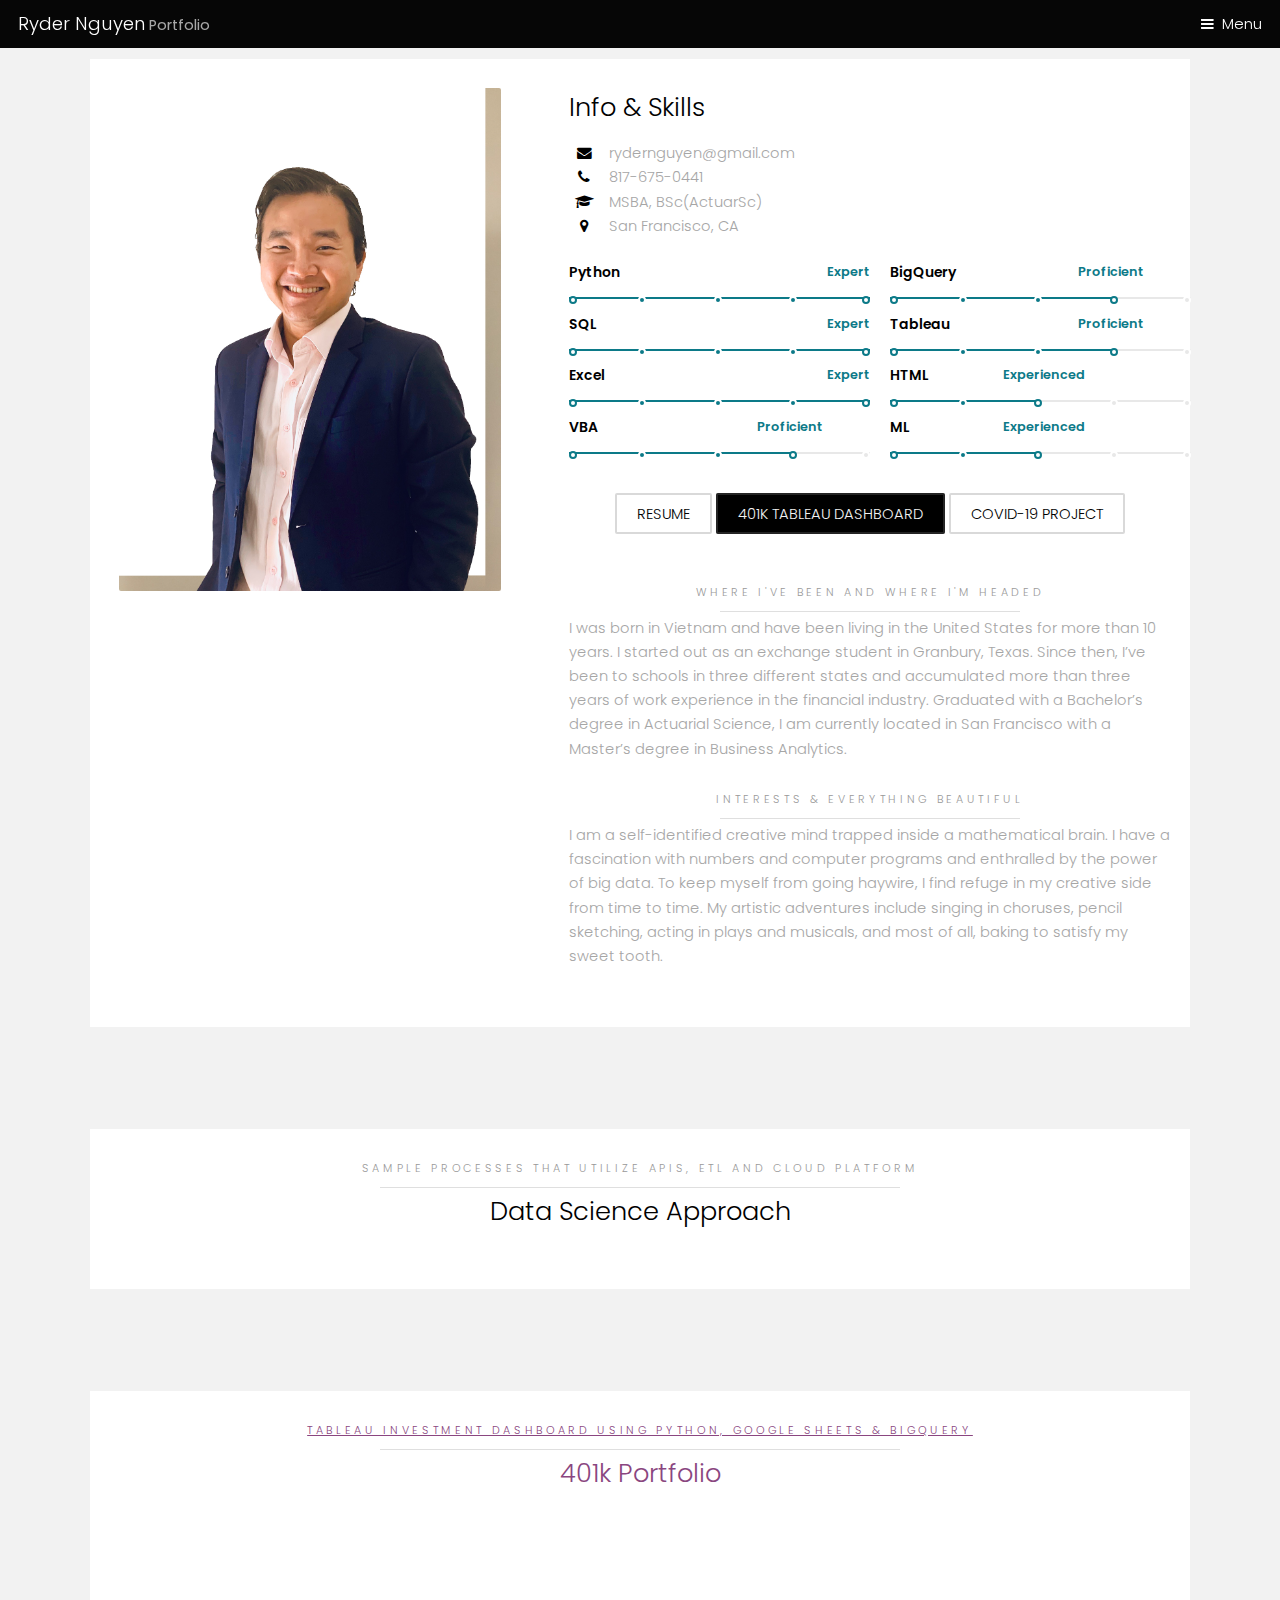
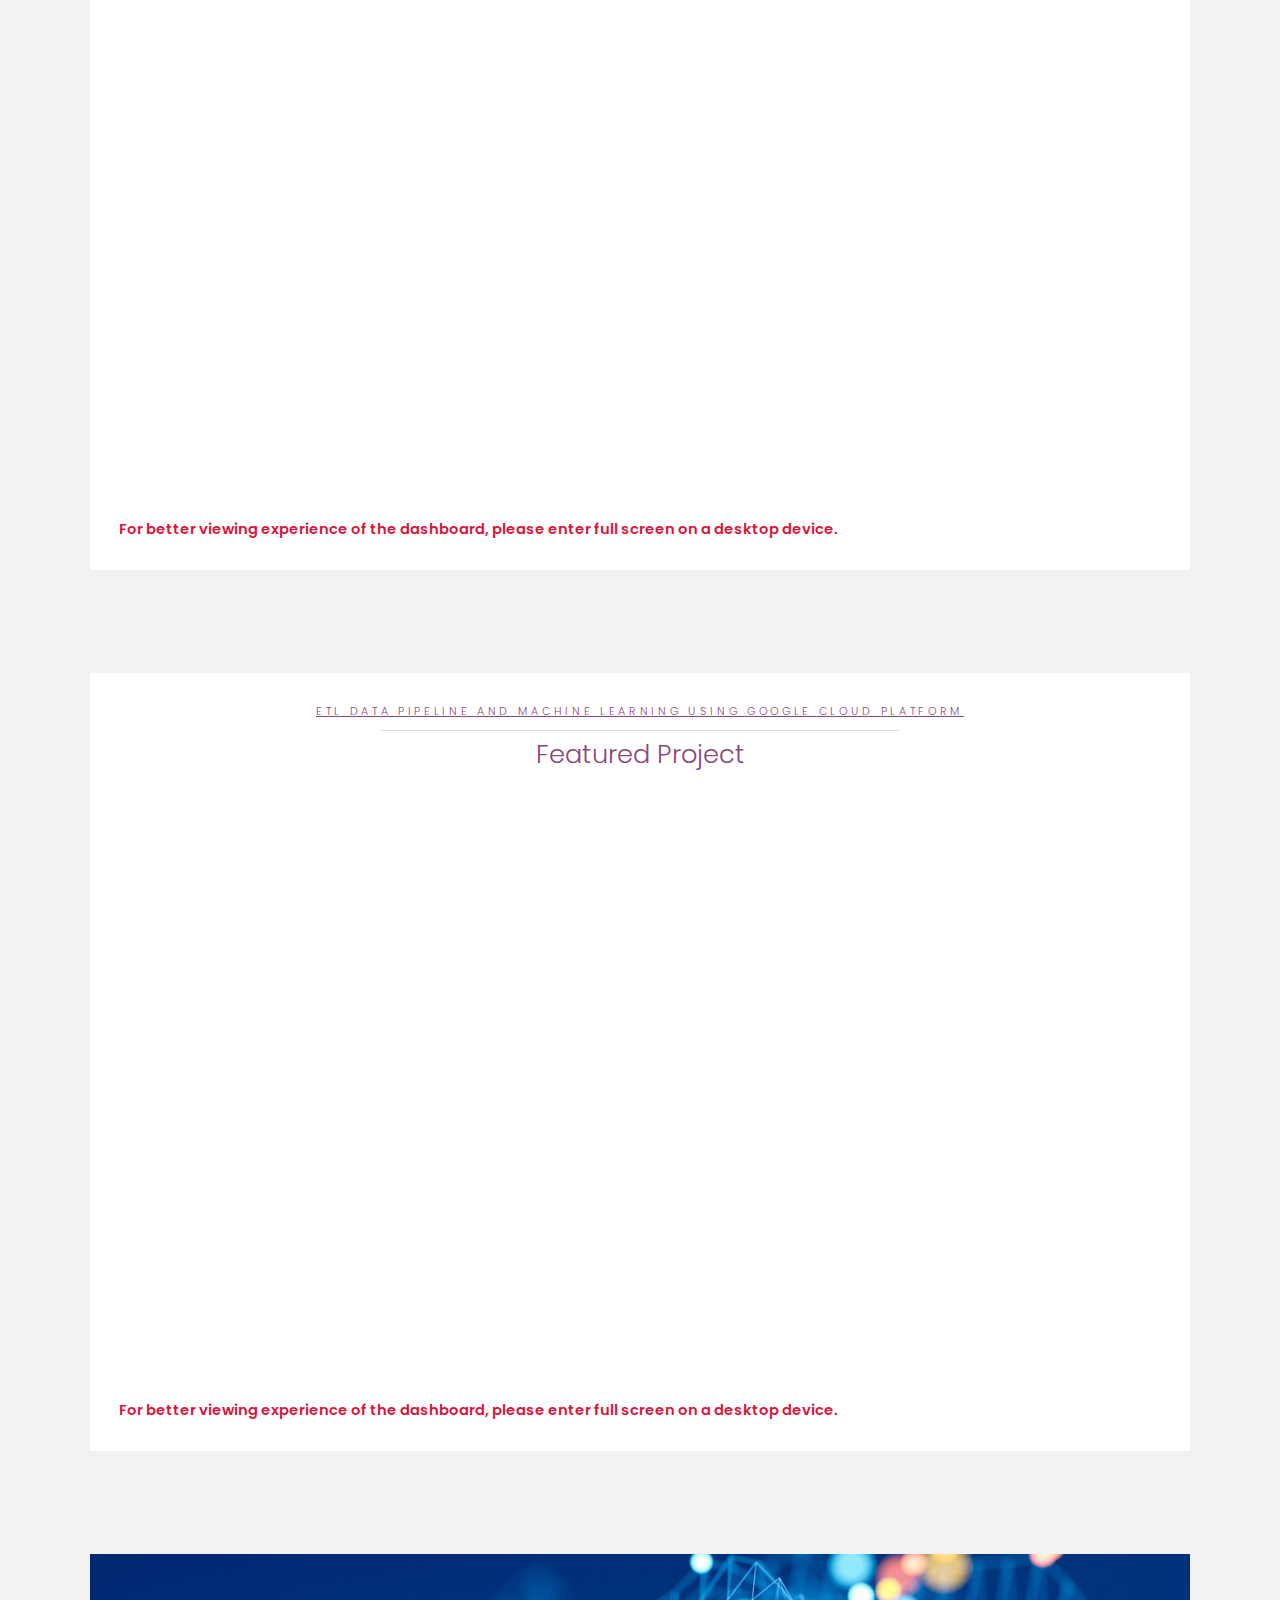
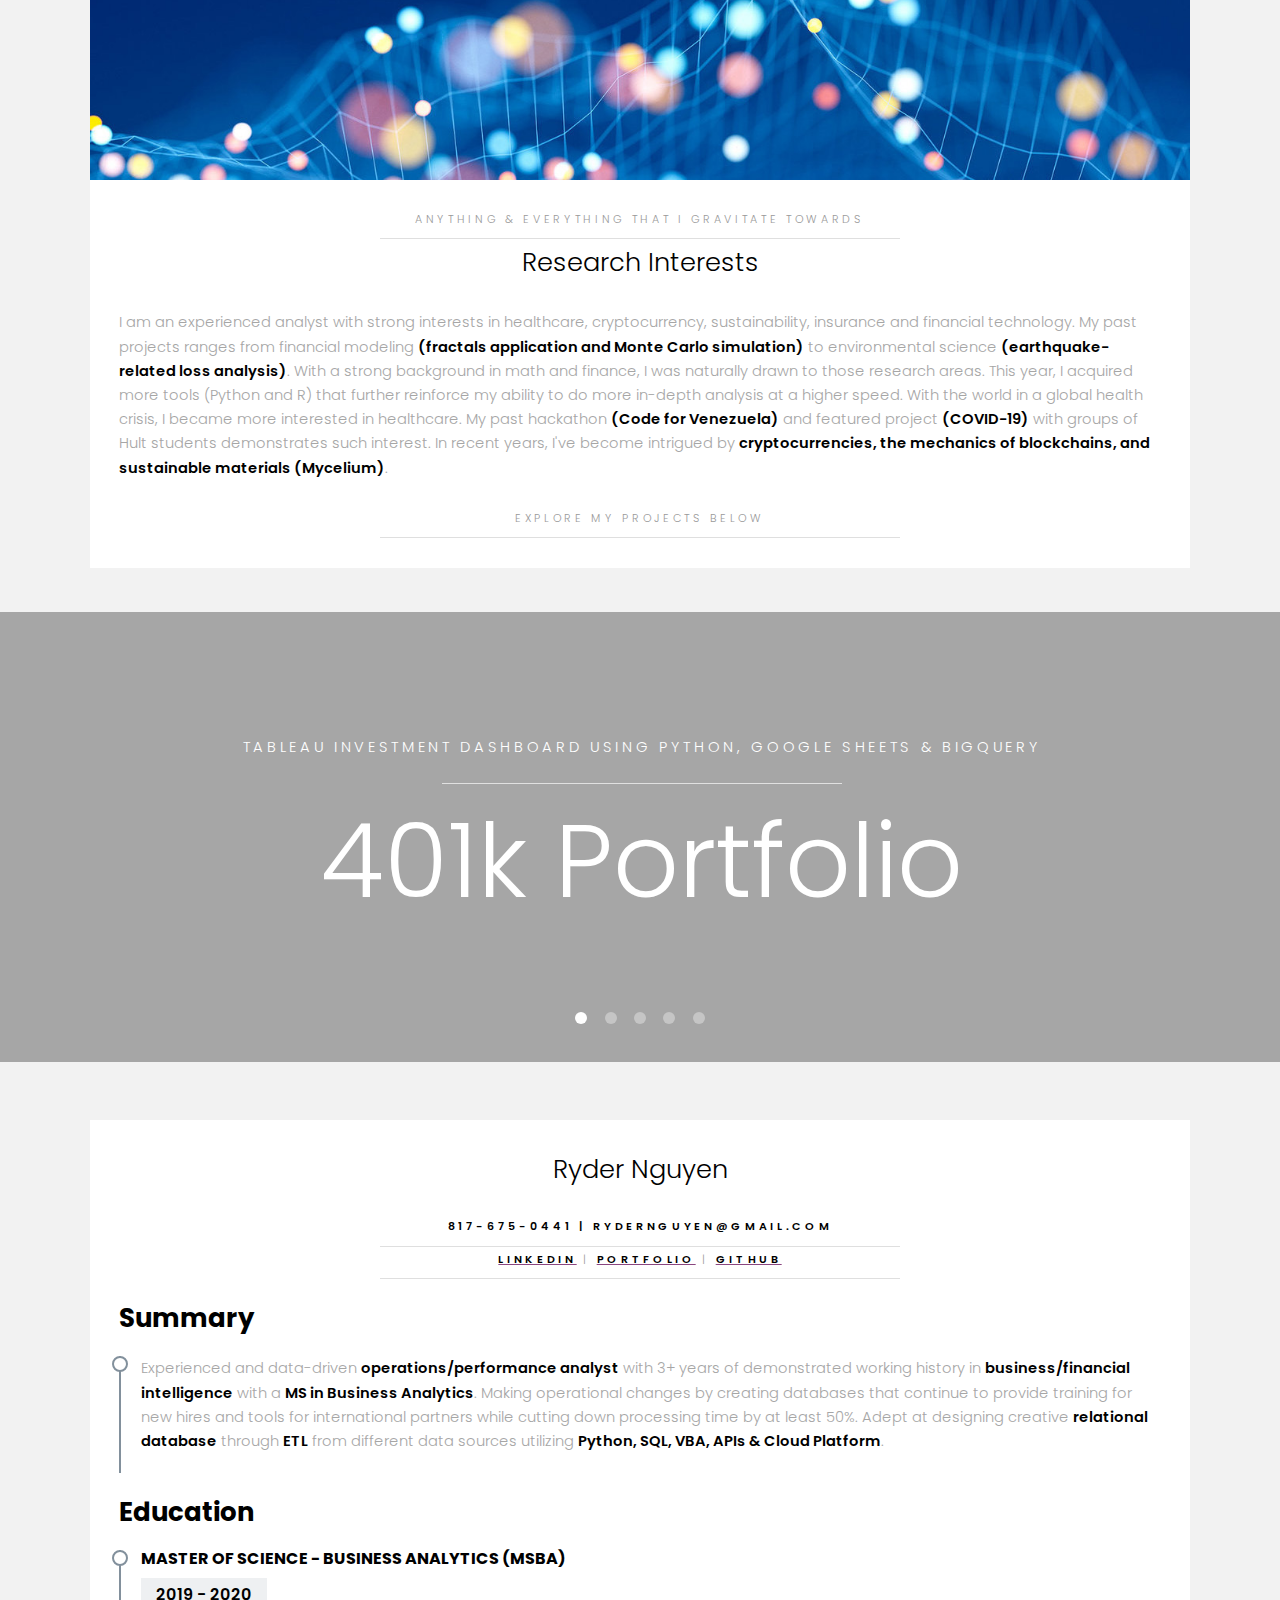
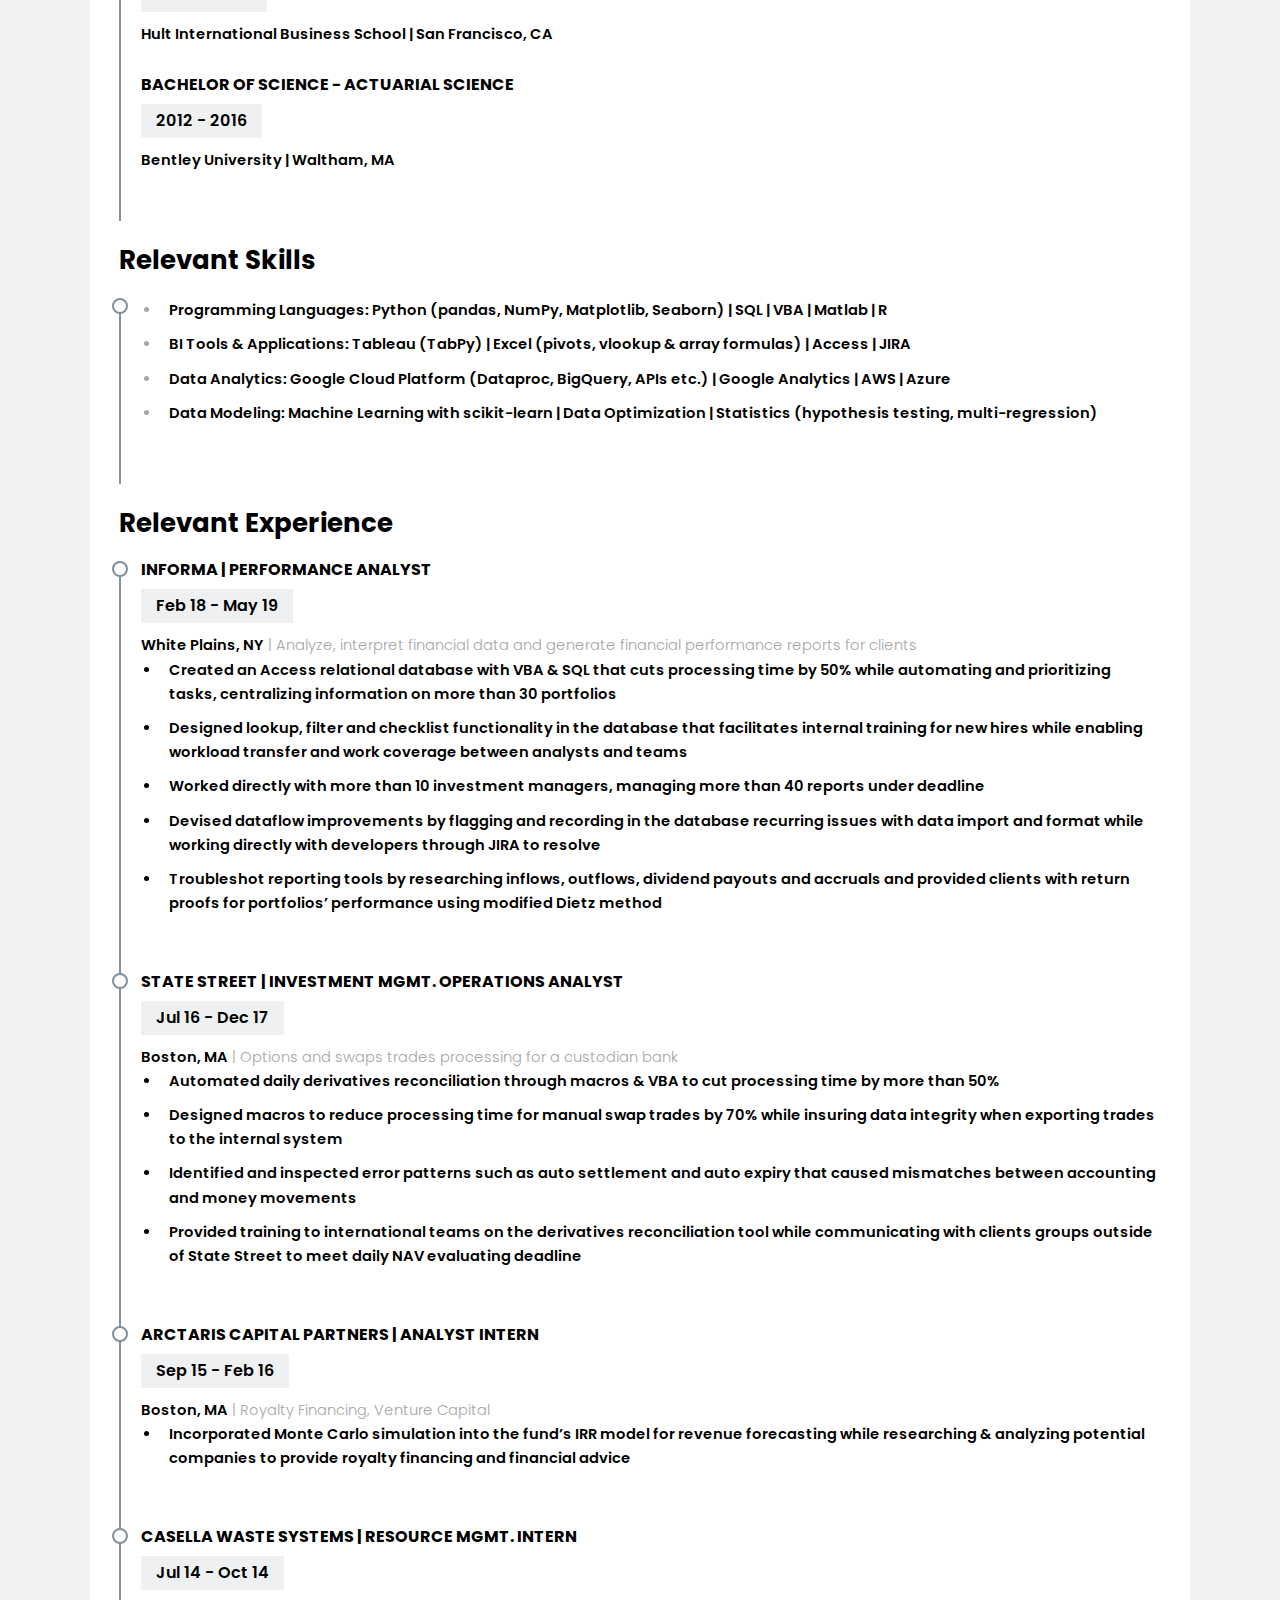
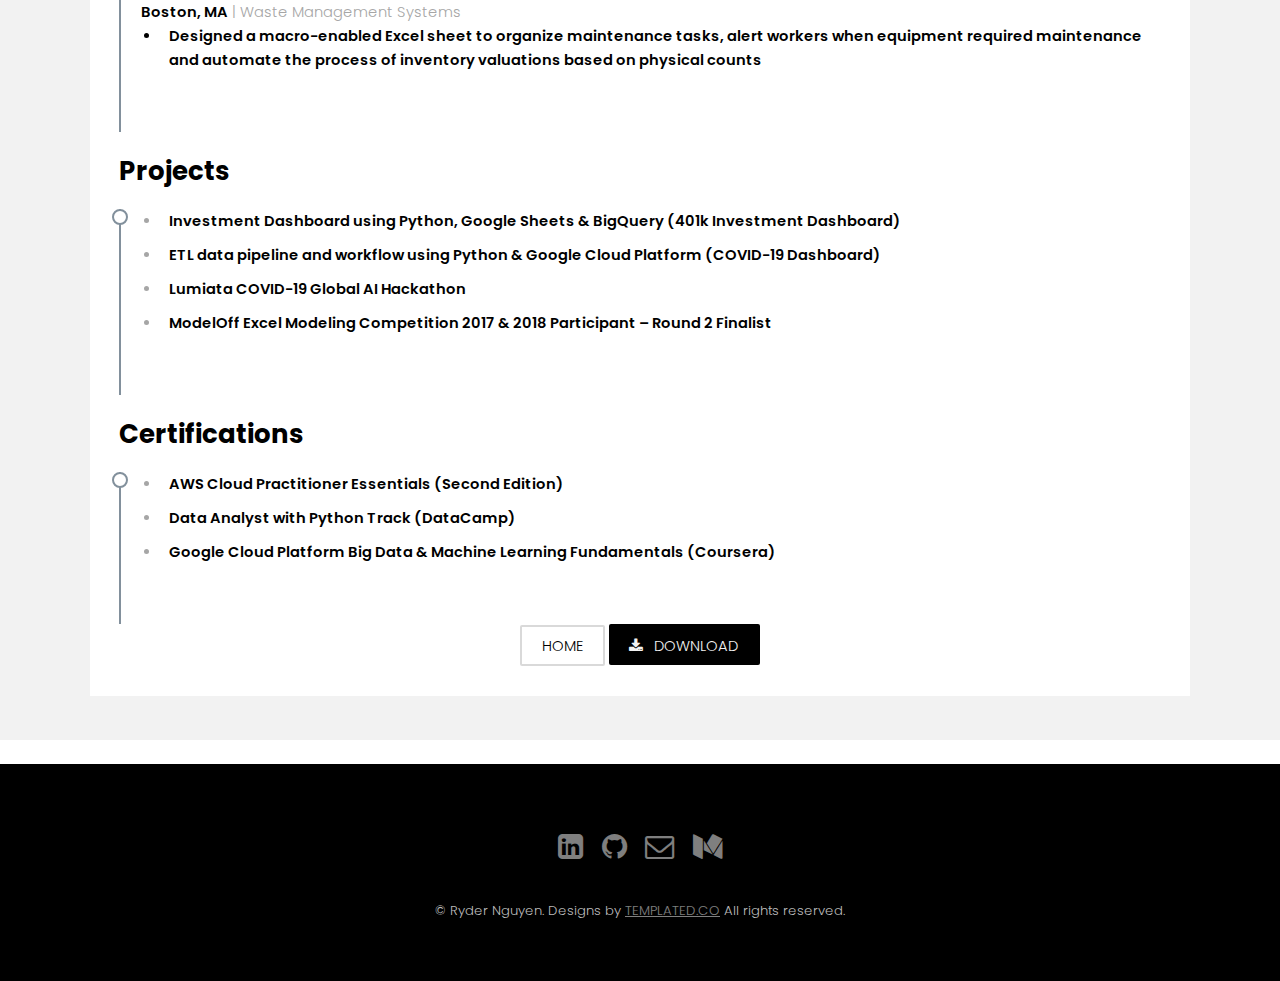
==== commit 0a8fe22e: "Update navigation + main index" ====
--- a/index.html
+++ b/index.html
@@ -52,345 +52,153 @@
             </ul>
         </nav>
 
-        <!-- About me section -->
+
         <section id="aboutme" class="wrapper style2">
             <div class="inner">
-                <div class="grid-style">
-                    <div class=row>
-
-                        <!-- First column -->
-                        <div class="col-lg-2">
-                            <div class="box">
-                                <footer class="align-center">
-                                <!-- <div class="LI-profile-badge"  data-version="v1" data-size="medium" data-locale="en_US" data-type="vertical" data-theme="dark" data-vanity="ryder-nguyen-2251785a"><a class="LI-simple-link" href='https://www.linkedin.com/in/ryder-nguyen-2251785a?trk=profile-badge'>Ryder Nguyen</a></div> -->
-                                
-                                    <!-- <div class="image fitted">
-                                        <img src="images/headshotmain1.jpg" alt="" />
-                                    </div> -->
-                                <!-- <footer class="align-center"> -->
-                                    <!-- <button onclick="dropdownindex()" id="myBtn">About Me</button> -->
-                                    <a href="#resumemain" class="button alt">Resume</a>
-                                    <!-- <button onclick="dropdownindex1()" id="myBtn1">Featured Projects</button> -->
-                                    <a href="#covid" class="button alt_black">COVID-19 Project</a>
-                                    <a href="#401k" class="button alt">401k Tableau Dashboard</a>
-                                    <!-- <a href="#researchinterest" class="button alt">Explore Projects</a> -->
-                                </footer>
-                            </div>
-                        </div>
-
-                        <!-- Second column -->
-                        <div class="col-lg-10">
-
-                            <div class="row">
-                                <div class="col-lg-2">
-                                    <!-- <strong><i class="icon fa-envelope"></i></strong> rydernguyen@gmail.com
-                                    <br>
-                                    <strong><i class="icon fa-phone"></i></strong>  817-675-0441
-                                    <br>
-                                    <strong><i class="icon fa-graduation-cap"></i></strong> MSBA, BSc(ActuarSc)
-                                    <br>
-                                    <strong><i class="icon fa-map-marker"></i></strong> San Francisco, CA -->
-                                </div>
-
-                                <div class="col-lg-8">
-                                    <br>
-                                    <h2>Info & Skills</h2>
-                                    <div class="row">
-                                        <div class="col-lg-4">
-                                            <ol class="progress-bar">
-                                                <li class="is-active">Python</li>
-                                                <li class="is-complete"><span></span></li>
-                                                <li class="is-complete"><span>Experienced</span></li>
-                                                <li class="is-complete"><span>Highly Proficient</span></li>  
-                                                <li class="is-active"><span>Expert</span></li> 
-                                            </ol>
-                
-                                            <ol class="progress-bar">
-                                                <li class="is-active">SQL</li>
-                                                <li class="is-complete"><span></span></li>
-                                                <li class="is-complete"><span>Experienced</span></li>
-                                                <li class="is-complete"><span>Highly Proficient</span></li>  
-                                                <li class="is-active"><span>Expert</span></li>
-                                            </ol>
-
-                                            <ol class="progress-bar">
-                                                <li class="is-active">Excel</li>
-                                                <li class="is-complete"><span></span></li>
-                                                <li class="is-complete"><span>Experienced</span></li>
-                                                <li class="is-complete"><span>Highly Proficient</span></li>  
-                                                <li class="is-active"><span>Expert</span></li>
-                                            </ol>
-
-                                            <ol class="progress-bar">
-                                                <li class="is-active">VBA</li>
-                                                <li class="is-complete"><span></span></li>
-                                                <li class="is-complete"><span>Experienced</span></li>
-                                                <li class="is-active"><span>Highly Proficient</span></li>  
-                                                <li><span>Expert</span></li> 
-                                            </ol>
-                                        </div>
-
-                                        <div class="col-lg-4">
-                                            <ol class="progress-bar">
-                                                <li class="is-active">BigQuery</li>
-                                                <li class="is-complete"><span></span></li>
-                                                <li class="is-complete"><span>Experienced</span></li>
-                                                <li class="is-active"><span>Highly Proficient</span></li>  
-                                                <li><span>Expert</span></li> 
-                                            </ol>
-
-                                            <ol class="progress-bar">
-                                                <li class="is-active">Tableau</li>
-                                                <li class="is-complete"><span></span></li>
-                                                <li class="is-complete"><span>Experienced</span></li>
-                                                <li class="is-active"><span>Highly Proficient</span></li>  
-                                                <li><span>Expert</span></li>
-                                            </ol>
-
-                                            <ol class="progress-bar">
-                                                <li class="is-active">HTML</li>
-                                                <li class="is-complete"><span></span></li>
-                                                <li class="is-active"><span>Experienced</span></li>
-                                                <li><span>Highly Proficient</span></li>  
-                                                <li><span>Expert</span></li> 
-                                            </ol>
-                
-                                            <ol class="progress-bar">
-                                                <li class="is-active">ML</li>
-                                                <li class="is-complete"><span></span></li>
-                                                <li class="is-active"><span>Experienced</span></li>
-                                                <li><span>Highly Proficient</span></li>  
-                                                <li><span>Expert</span></li>
-                                            </ol>
-                                        </div>
-                                    </div>
-                                </div>
-                            </div>
-                        </div>
-
-                     <!-- LinkedIn badge -->
-                     <div class="LI-profile-badge"  data-version="v1" data-size="small" data-locale="en_US" data-type="vertical" data-theme="dark" data-vanity="ryder-nguyen-2251785a"><a class="LI-simple-link" href='https://www.linkedin.com/in/ryder-nguyen-2251785a?trk=profile-badge'>Ryder Nguyen</a></div>  
-                    </div>
-                </div>
-            </div>
-        </section>
-
-        <!-- About me section
-        <section id="aboutme" class="wrapper style2">
-            <div class="inner">
-                <div class="grid-style">
-
+                <div class="box">
+                <div class="top-container-outer">
                     <div>
-                        <div class="box">
+                        <div class="content">
                             <div class="image fitted">
                                 <img src="images/headshotmain1.jpg" alt="" />
                             </div>
                         </div>
                     </div>
 
+
                     <div>
-                        <div class="box">
-                            <div class="content">
+                        <div class="content">
+                            <!-- <div class="top-container-inner"> -->
+                                <div>
+                                    <h2>Info & Skills</h2>
+                                    <div class="top-container-inner1">
+                                        <header class="align-center">
+                                            <strong><i class="icon fa-envelope"></i></strong>
+                                            <br>
+                                            <strong><i class="icon fa-phone"></i></strong>
+                                            <br>
+                                            <strong><i class="icon fa-graduation-cap"></i></strong> 
+                                            <br>
+                                            <strong><i class="icon fa-map-marker"></i></strong>
+                                        </header>
+                                        <div>
+                                            rydernguyen@gmail.com
+                                            <br>
+                                            817-675-0441
+                                            <br>
+                                            MSBA, BSc(ActuarSc)
+                                            <br>
+                                            San Francisco, CA
+                                        </div>
+                                    </div>
+                                </div>
+
+                                <!-- <div>
+                                    <div class="LI-profile-badge"  data-version="v1" data-size="medium" data-locale="en_US" data-type="horizontal" data-theme="light" data-vanity="ryder-nguyen-2251785a"><a class="LI-simple-link" href='https://www.linkedin.com/in/ryder-nguyen-2251785a?trk=profile-badge'>Ryder Nguyen</a></div>
+                            
+                                </div> -->
+                            <!-- </div> -->
+
+                            <br>
+                            <div class="top-container-inner-skill">
+                                <div>  
+                                    <ol class="progress-bar">
+                                        <li class="is-active">Python</li>
+                                        <li class="is-complete"><span></span></li>
+                                        <li class="is-complete"><span>Experienced</span></li>
+                                        <li class="is-complete"><span>Proficient</span></li>  
+                                        <li class="is-active"><span>Expert</span></li> 
+                                    </ol>
+        
+                                    <ol class="progress-bar">
+                                        <li class="is-active">SQL</li>
+                                        <li class="is-complete"><span></span></li>
+                                        <li class="is-complete"><span>Experienced</span></li>
+                                        <li class="is-complete"><span>Proficient</span></li>  
+                                        <li class="is-active"><span>Expert</span></li>
+                                    </ol>
+
+                                    <ol class="progress-bar">
+                                        <li class="is-active">Excel</li>
+                                        <li class="is-complete"><span></span></li>
+                                        <li class="is-complete"><span>Experienced</span></li>
+                                        <li class="is-complete"><span>Proficient</span></li>  
+                                        <li class="is-active"><span>Expert</span></li>
+                                    </ol>
+
+                                    <ol class="progress-bar">
+                                        <li class="is-active">VBA</li>
+                                        <li class="is-complete"><span></span></li>
+                                        <li class="is-complete"><span>Experienced</span></li>
+                                        <li class="is-active"><span>Proficient</span></li>  
+                                        <li><span>Expert</span></li> 
+                                    </ol>
+                                </div>
+                                
+                                <div>
+                                    <ol class="progress-bar">
+                                        <li class="is-active">BigQuery</li>
+                                        <li class="is-complete"><span></span></li>
+                                        <li class="is-complete"><span>Experienced</span></li>
+                                        <li class="is-active"><span>Proficient</span></li>  
+                                        <li><span>Expert</span></li> 
+                                    </ol>
+
+                                    <ol class="progress-bar">
+                                        <li class="is-active">Tableau</li>
+                                        <li class="is-complete"><span></span></li>
+                                        <li class="is-complete"><span>Experienced</span></li>
+                                        <li class="is-active"><span>Proficient</span></li>  
+                                        <li><span>Expert</span></li>
+                                    </ol>
+
+                                    <ol class="progress-bar">
+                                        <li class="is-active">HTML</li>
+                                        <li class="is-complete"><span></span></li>
+                                        <li class="is-active"><span>Experienced</span></li>
+                                        <li><span>Proficient</span></li>  
+                                        <li><span>Expert</span></li> 
+                                    </ol>
+        
+                                    <ol class="progress-bar">
+                                        <li class="is-active">ML</li>
+                                        <li class="is-complete"><span></span></li>
+                                        <li class="is-active"><span>Experienced</span></li>
+                                        <li><span>Proficient</span></li>  
+                                        <li><span>Expert</span></li>
+                                    </ol>
+                                </div>
+                            </div>
+
+                                <br>
                                 <header class="align-center">
-                                    <h2>About Me</h2>
+                                    <a href="#resumemain" class="button alt">Resume</a>
+                                    <a href="#401k" class="button alt_black">401k Tableau Dashboard</a>
+                                    <a href="#covid" class="button alt">COVID-19 Project</a>                    
                                 </header>
-            
-                            <span id="dots"></span><span id="more">
-                                <header class="align-center">
-                                    <p>Where I've been and where I'm headed</p>
-                                </header>
-                                <p>
-                                    I was born in Vietnam and have been living in the United States for more than 10 years. I started out as an exchange student in Granbury, Texas. Since then, I’ve been to schools in three different states and accumulated more than three years of work experience in the financial industry. Graduated with a Bachelor’s degree in Actuarial Science, I am currently located in San Francisco with a Master’s degree in Business Analytics.
-                                </p>
-                                <header class="align-center">
-                                    <p>Interests & Everything Beautiful</p>
-                                </header>
-                                <p>
-                                    I am a self-identified creative mind trapped inside a mathematical brain. I have a fascination with numbers and computer programs and enthralled by the power of big data. To keep myself from going haywire, I find refuge in my creative side from time to time. My artistic adventures include singing in choruses, pencil sketching, acting in plays and musicals, and most of all, baking to satisfy my sweet tooth.
-                                </p>
-                            </span>
-
-                            <span id="dots1"></span><span id="more1">
-                                <p>TEsting 123</p>
-                            </span>
-
-                                <footer class="align-center">
-                                    <button onclick="dropdownindex()" id="myBtn">About Me</button>
-                                    <a href="#resumemain" class="button alt">Resume</a>
-                                    <a href="covid.html" class="button alt_black">Featured Project</a>
-                                </footer>
+
+                                <br>
+                                <br>
+                                    <header class="align-center">
+                                        <p>Where I've been and where I'm headed</p>
+                                    </header>
+                                    <p>
+                                        I was born in Vietnam and have been living in the United States for more than 10 years. I started out as an exchange student in Granbury, Texas. Since then, I’ve been to schools in three different states and accumulated more than three years of work experience in the financial industry. Graduated with a Bachelor’s degree in Actuarial Science, I am currently located in San Francisco with a Master’s degree in Business Analytics.
+                                    </p>
+                                    <header class="align-center">
+                                        <p>Interests & Everything Beautiful</p>
+                                    </header>
+                                    <p>
+                                        I am a self-identified creative mind trapped inside a mathematical brain. I have a fascination with numbers and computer programs and enthralled by the power of big data. To keep myself from going haywire, I find refuge in my creative side from time to time. My artistic adventures include singing in choruses, pencil sketching, acting in plays and musicals, and most of all, baking to satisfy my sweet tooth.
+                                    </p>
+
                             </div>
-                        </div>
+
+                        </div id="box">
                     </div>
                 </div>
             </div>
-        </section> -->
-
-                    <!-- To display dropdown menu -->
-                    <script>
-                        function dropdownindex() {
-                        var dots = document.getElementById("dots");
-                        var moreText = document.getElementById("more");
-                        var btnText = document.getElementById("myBtn");
-        
-                        if (dots.style.display === "none") {
-                            dots.style.display = "inline";
-                            btnText.innerHTML = "About Me";
-                            moreText.style.display = "none";
-                        } else {
-                            dots.style.display = "none";
-                            btnText.innerHTML = "About Me";
-                            moreText.style.display = "inline";
-                        }
-                        }
-                    </script>
-
-                    <!-- <script>
-                        function dropdownindex1() {
-                        var dots = document.getElementById("dots1");
-                        var moreText = document.getElementById("more1");
-                        var btnText = document.getElementById("myBtn1");
-
-                        if (dots.style.display === "none") {
-                            dots.style.display = "inline";
-                            btnText.innerHTML = "Featured Projects";
-                            moreText.style.display = "none";
-                        } else {
-                            dots.style.display = "none";
-                            btnText.innerHTML = "Featured Projects";
-                            moreText.style.display = "inline";
-                        }
-                        }
-                    </script> -->
-        <!-- <section id="info" class="wrapper style2">
-            <div class="inner">
-                <div class="box">
-                    <div class="content">
-        <iframe src="https://www.linkedin.com/embed/feed/update/urn:li:share:6704490401711173632" 
-        height="761" width="504" frameborder="0" allowfullscreen="" title="Embedded post"></iframe>
-                    </div>
-                </div>
-            </div>
-        </section> -->
-
-    <!-- ======= Info & Skills ======= -->
- <!--    <section id="info" class="wrapper style2">
-        <div class="inner">
-            <div class="box">
-                <div class="content">
-                    <h2>Info & Skills</h2>
-                <div class="row">
-                <div class="col-lg-6">
-
-                    <div class="row">
-                        <div class="col-lg-6">
-                            <strong><i class="icon fa-envelope"></i></strong> rydernguyen@gmail.com
-                            <br>
-                            <strong><i class="icon fa-phone"></i></strong>  817-675-0441
-                        </div>
-
-                        <div class="col-lg-6">
-                            <strong><i class="icon fa-graduation-cap"></i></strong> MSBA, BSc(ActuarSc)
-                            <br>
-                            <strong><i class="icon fa-map-marker"></i></strong> San Francisco, CA
-                        </div>
-                    </div>
-
-                    <div class="row">
-                        <div class="col-lg-6">
-                            <ol class="progress-bar">
-                                <li class="is-active">Python</li>
-                                <li class="is-complete"><span></span></li>
-                                <li class="is-complete"><span>Experienced</span></li>
-                                <li class="is-complete"><span>Highly Proficient</span></li>  
-                                <li class="is-active"><span>Expert</span></li> 
-                            </ol>
-
-                            <ol class="progress-bar">
-                                <li class="is-active">SQL</li>
-                                <li class="is-complete"><span></span></li>
-                                <li class="is-complete"><span>Experienced</span></li>
-                                <li class="is-active"><span>Highly Proficient</span></li>  
-                                <li><span>Expert</span></li> 
-                            </ol>
-
-                            <ol class="progress-bar">
-                                <li class="is-active">R</li>
-                                <li class="is-complete"><span></span></li>
-                                <li class="is-complete"><span>Experienced</span></li>
-                                <li class="is-active"><span>Highly Proficient</span></li>  
-                                <li><span>Expert</span></li> 
-                            </ol>
-
-                            <ol class="progress-bar">
-                                <li class="is-active">VBA</li>
-                                <li class="is-complete"><span></span></li>
-                                <li class="is-complete"><span>Experienced</span></li>
-                                <li class="is-active"><span>Highly Proficient</span></li>  
-                                <li><span>Expert</span></li> 
-                            </ol>
-
-                            <ol class="progress-bar">
-                                <li class="is-active">Tableau</li>
-                                <li class="is-complete"><span></span></li>
-                                <li class="is-complete"><span>Experienced</span></li>
-                                <li class="is-active"><span>Highly Proficient</span></li>  
-                                <li><span>Expert</span></li>
-                            </ol>
-                        </div>
-
-                        <div class="col-lg-6">
-                            <ol class="progress-bar">
-                                <li class="is-active">Excel</li>
-                                <li class="is-complete"><span></span></li>
-                                <li class="is-complete"><span>Experienced</span></li>
-                                <li class="is-complete"><span>Highly Proficient</span></li>  
-                                <li class="is-active"><span>Expert</span></li> 
-                            </ol>
-
-                            <ol class="progress-bar">
-                                <li class="is-active">HTML</li>
-                                <li class="is-complete"><span></span></li>
-                                <li class="is-complete"><span>Experienced</span></li>
-                                <li class="is-active"><span>Highly Proficient</span></li>  
-                                <li><span>Expert</span></li> 
-                            </ol>
-
-                            <ol class="progress-bar">
-                                <li class="is-active">BigQuery</li>
-                                <li class="is-complete"><span></span></li>
-                                <li class="is-active"><span>Experienced</span></li>
-                                <li><span>Highly Proficient</span></li>  
-                                <li><span>Expert</span></li>
-                            </ol>
-
-                            <ol class="progress-bar">
-                                <li class="is-active">Data Studio</li>
-                                <li class="is-complete"><span></span></li>
-                                <li class="is-active"><span>Experienced</span></li>
-                                <li><span>Highly Proficient</span></li>  
-                                <li><span>Expert</span></li>
-                            </ol>
-
-                            <ol class="progress-bar">
-                                <li class="is-active">ML</li>
-                                <li class="is-complete"><span></span></li>
-                                <li class="is-active"><span>Experienced</span></li>
-                                <li><span>Highly Proficient</span></li>  
-                                <li><span>Expert</span></li>
-                            </ol>
-                        </div>
-                    </div>
-                
-                </div>
-                <div class="col-lg-6">
-                    <div class="LI-profile-badge"  data-version="v1" data-size="small" data-locale="en_US" data-type="vertical" data-theme="dark" data-vanity="ryder-nguyen-2251785a"><a class="LI-simple-link" href='https://www.linkedin.com/in/ryder-nguyen-2251785a?trk=profile-badge'>Ryder Nguyen</a></div>
-                </div>
-                </div>
-                </div>
-            </div>
-        </div>
-    </section> -->
+        </section>
 
     <!-- Medium story section -->
     <section id="researchinterest" class="wrapper style2">
@@ -493,12 +301,12 @@
         </section>
         <!-- Banner -->
         <section id="projectmain" class="banner half">
-            <!-- <article>
+            <article>
                 <img src="images/hexagon.jpg" alt="" />
                 <div class="inner">
                     <header>
-                        <p><a href="covid.html">ETL data pipeline and Machine Learning using Google Cloud Platform</a></p>
-                        <h2><a href="covid.html">COVID-19</a></h2>
+                        <p><a href="investment.html">Tableau Investment Dashboard using Python, Google Sheets & BigQuery</a></p>
+                        <h2><a href="investment.html">401k Portfolio</a></h2>
                     </header>
                 </div>
             </article>
@@ -510,7 +318,7 @@
                         <h2><a href="covid.html">COVID-19</a></h2>
                     </header>
                 </div>
-            </article> -->
+            </article>
             <article>
                 <img src="images/hexagon.jpg" alt=""/>
                 <div class="inner">
@@ -541,7 +349,7 @@
         </section>
 
         <!-- START RESUME SECTION -->
-        <section id="resume" class="resume">   
+        <section id="resumemain" class="resume">   
             <div id="two" class="wrapper style2">         
                 <div class="inner">
                     <div class="box">
--- a/assets/css/main.css
+++ b/assets/css/main.css
@@ -2425,6 +2425,49 @@
 			display: none;
 		}
 
+
+/* @media screen and (min-width: 480px) {
+	.top-container-outer {	
+		display: grid;
+		justify-content: space-evenly;
+		grid-template-columns: 30% 70%;
+		gap: 20px;
+	}
+} */
+.top-container-outer {	
+    display: grid;
+	justify-content: space-evenly;
+	grid-template-columns: 40% 60%;
+	gap: 10px;
+}
+
+@media screen and (max-width: 828px) {
+.top-container-outer {	
+	display: flex;
+	flex-direction: column;
+}
+}
+
+.top-container-inner {	
+    display: flex;
+	justify-content: space-evenly;
+	grid-template-columns: 50% 50%;
+	gap: 10px;
+}
+
+.top-container-inner-skill {	
+    display: grid;
+	justify-content: space-evenly;
+	grid-template-columns: 50% 50%;
+	gap: 20px;
+}
+
+.top-container-inner1 {	
+    display: grid;
+	justify-content: space-evenly;
+	grid-template-columns: 5% 95%;
+	gap: 10px;
+}
 /* Image */
 
 	.image {
@@ -2472,7 +2515,9 @@
 		.image.fitted {
 			display: block;
 			/* margin: 0 0 2rem 0; */
-			width: 85%;
+			/* width: 40%; */
+			width: 100%;
+			height: auto;
 			margin-top: auto;
 			margin-left: auto;
 			margin-right: auto;
@@ -2792,7 +2837,7 @@
 /* Wrapper */
 
 	.wrapper {
-		padding: 6rem 0 4rem 0 ;
+		padding: 4rem 0 1rem 0 ;
 		position: relative;
 		margin: 0;
 	}
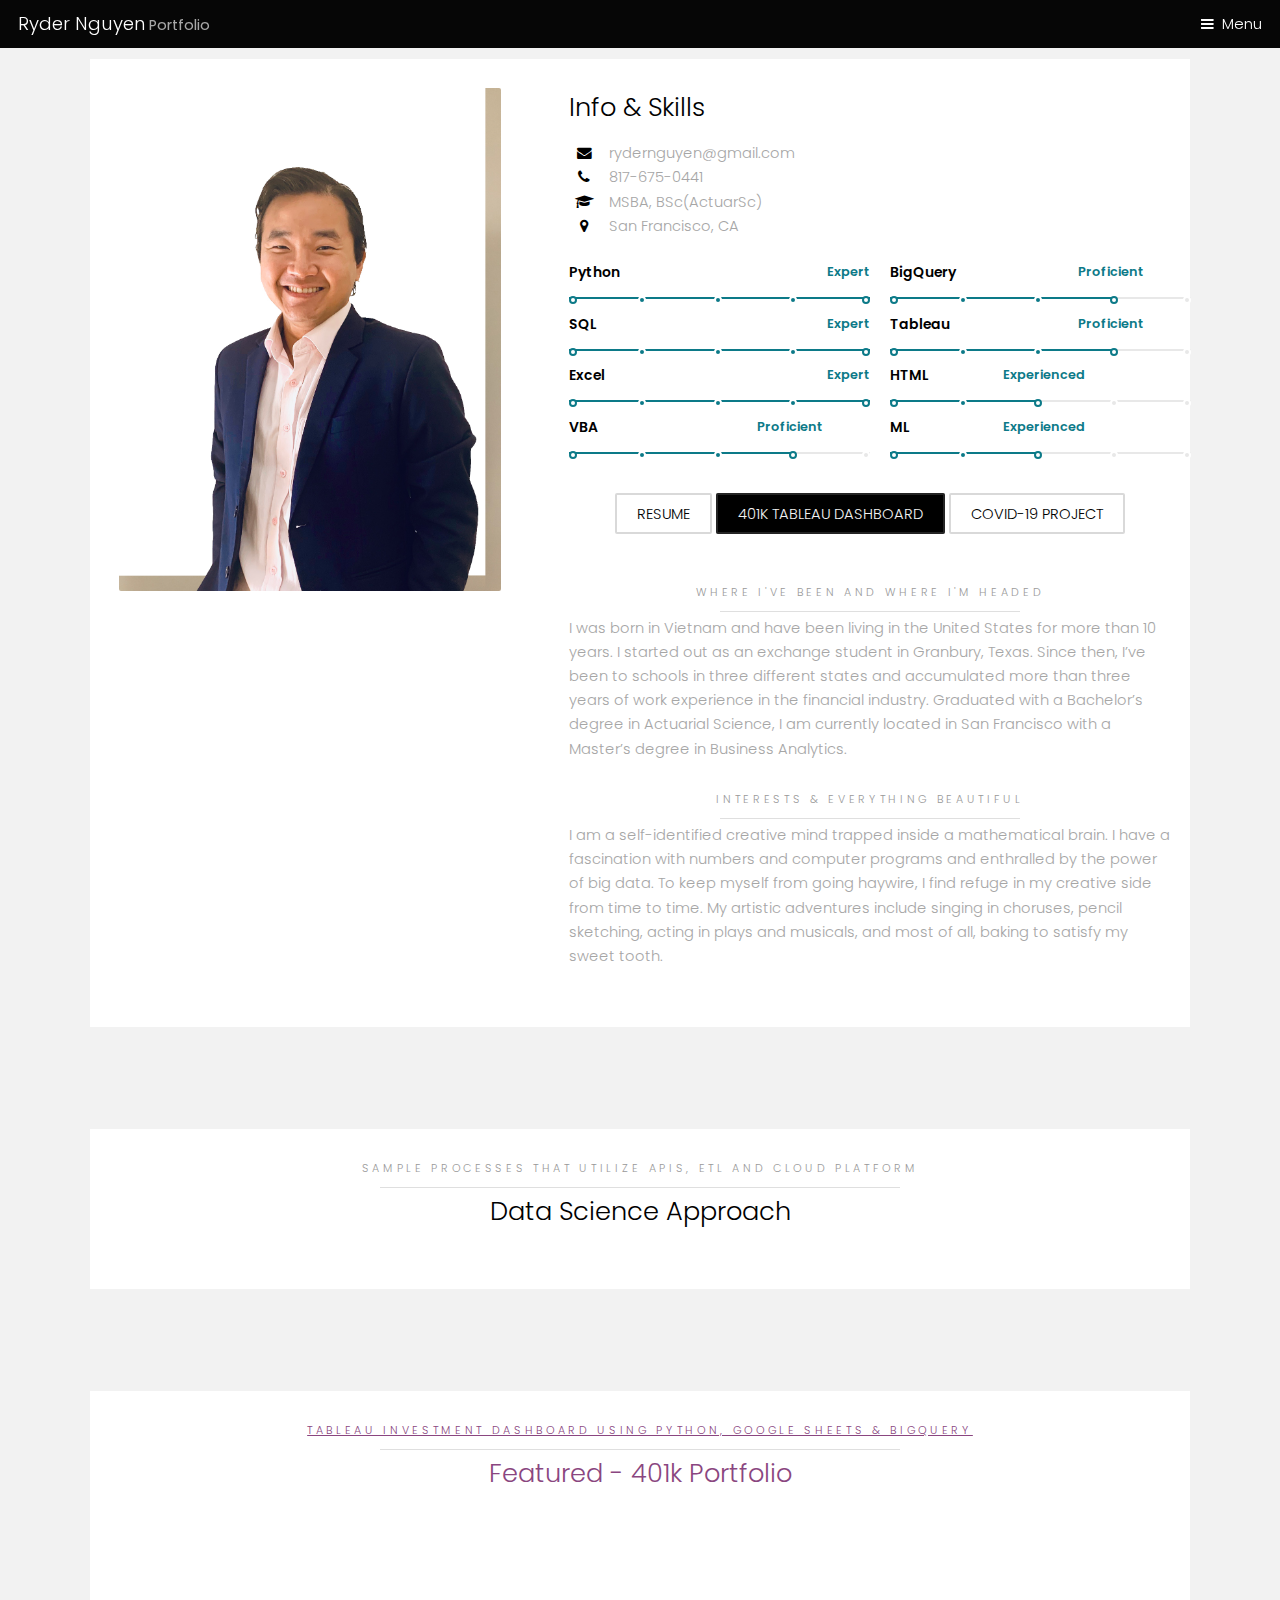
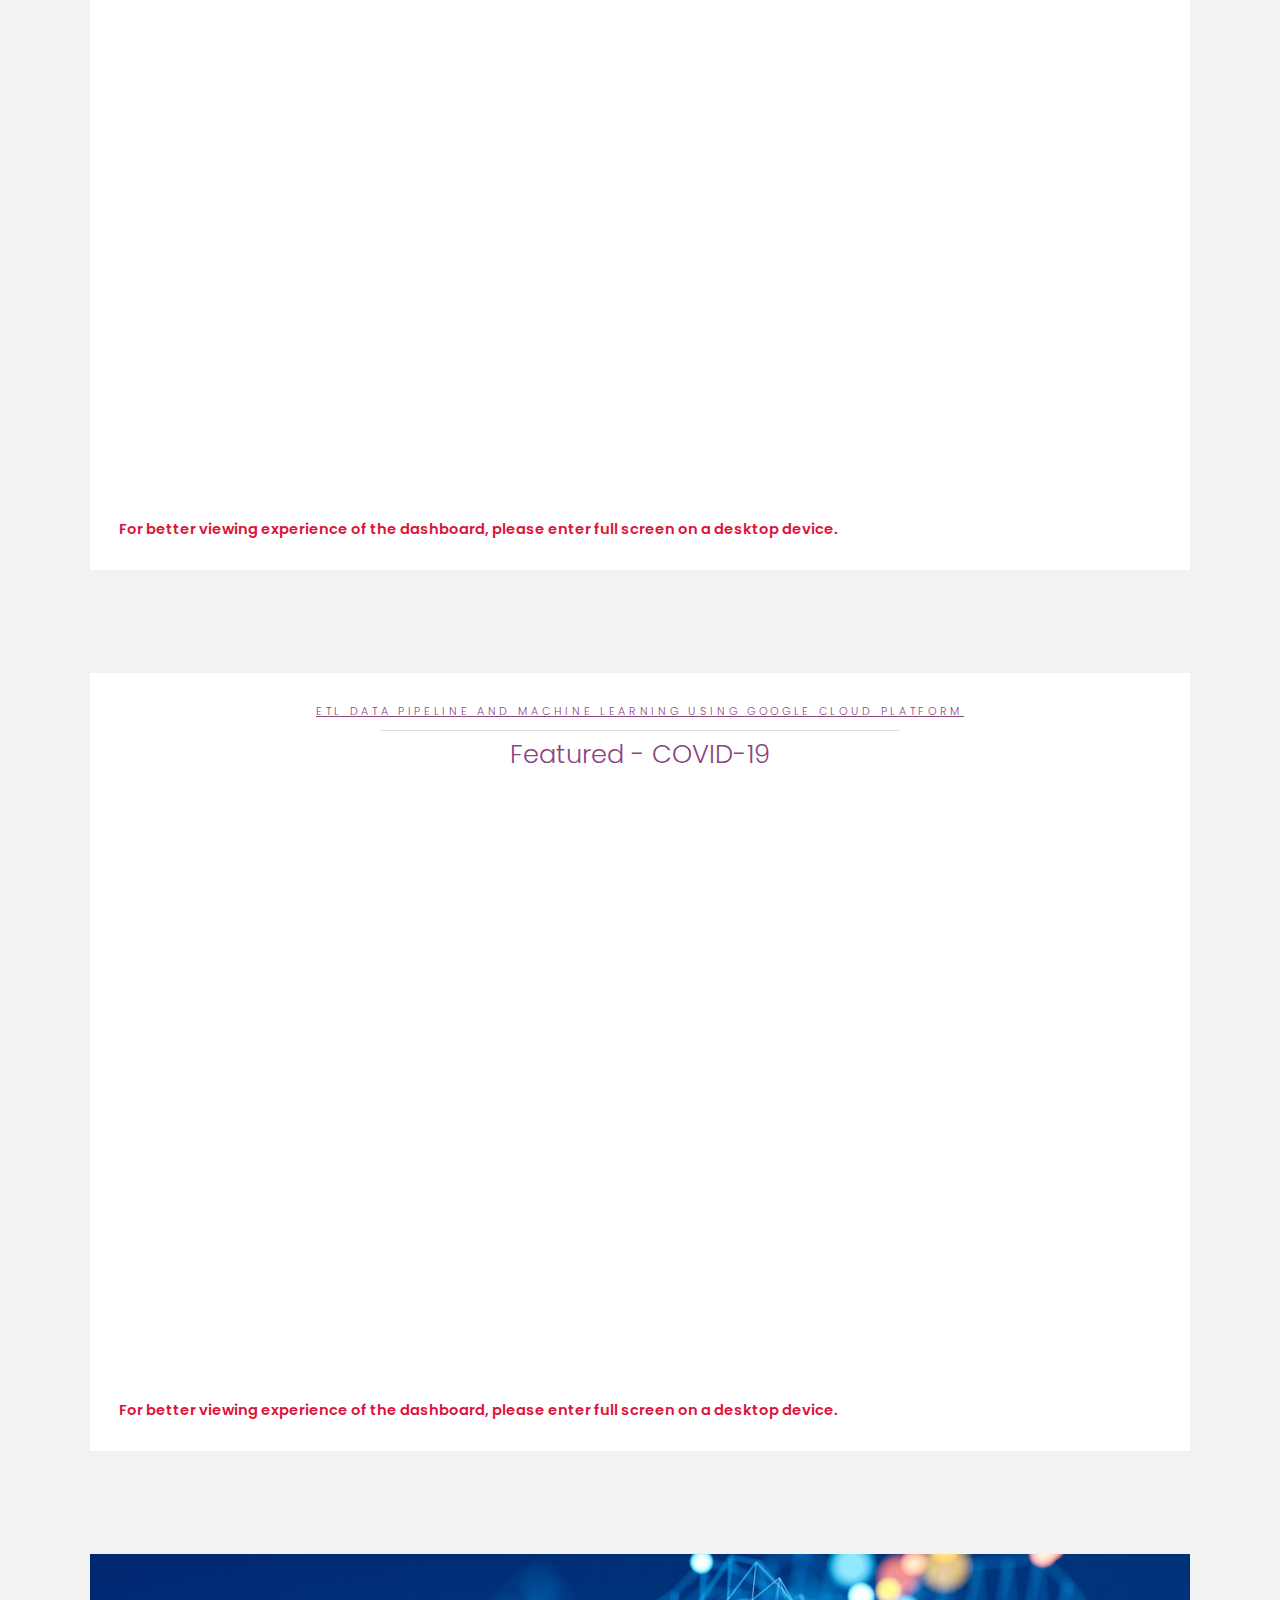
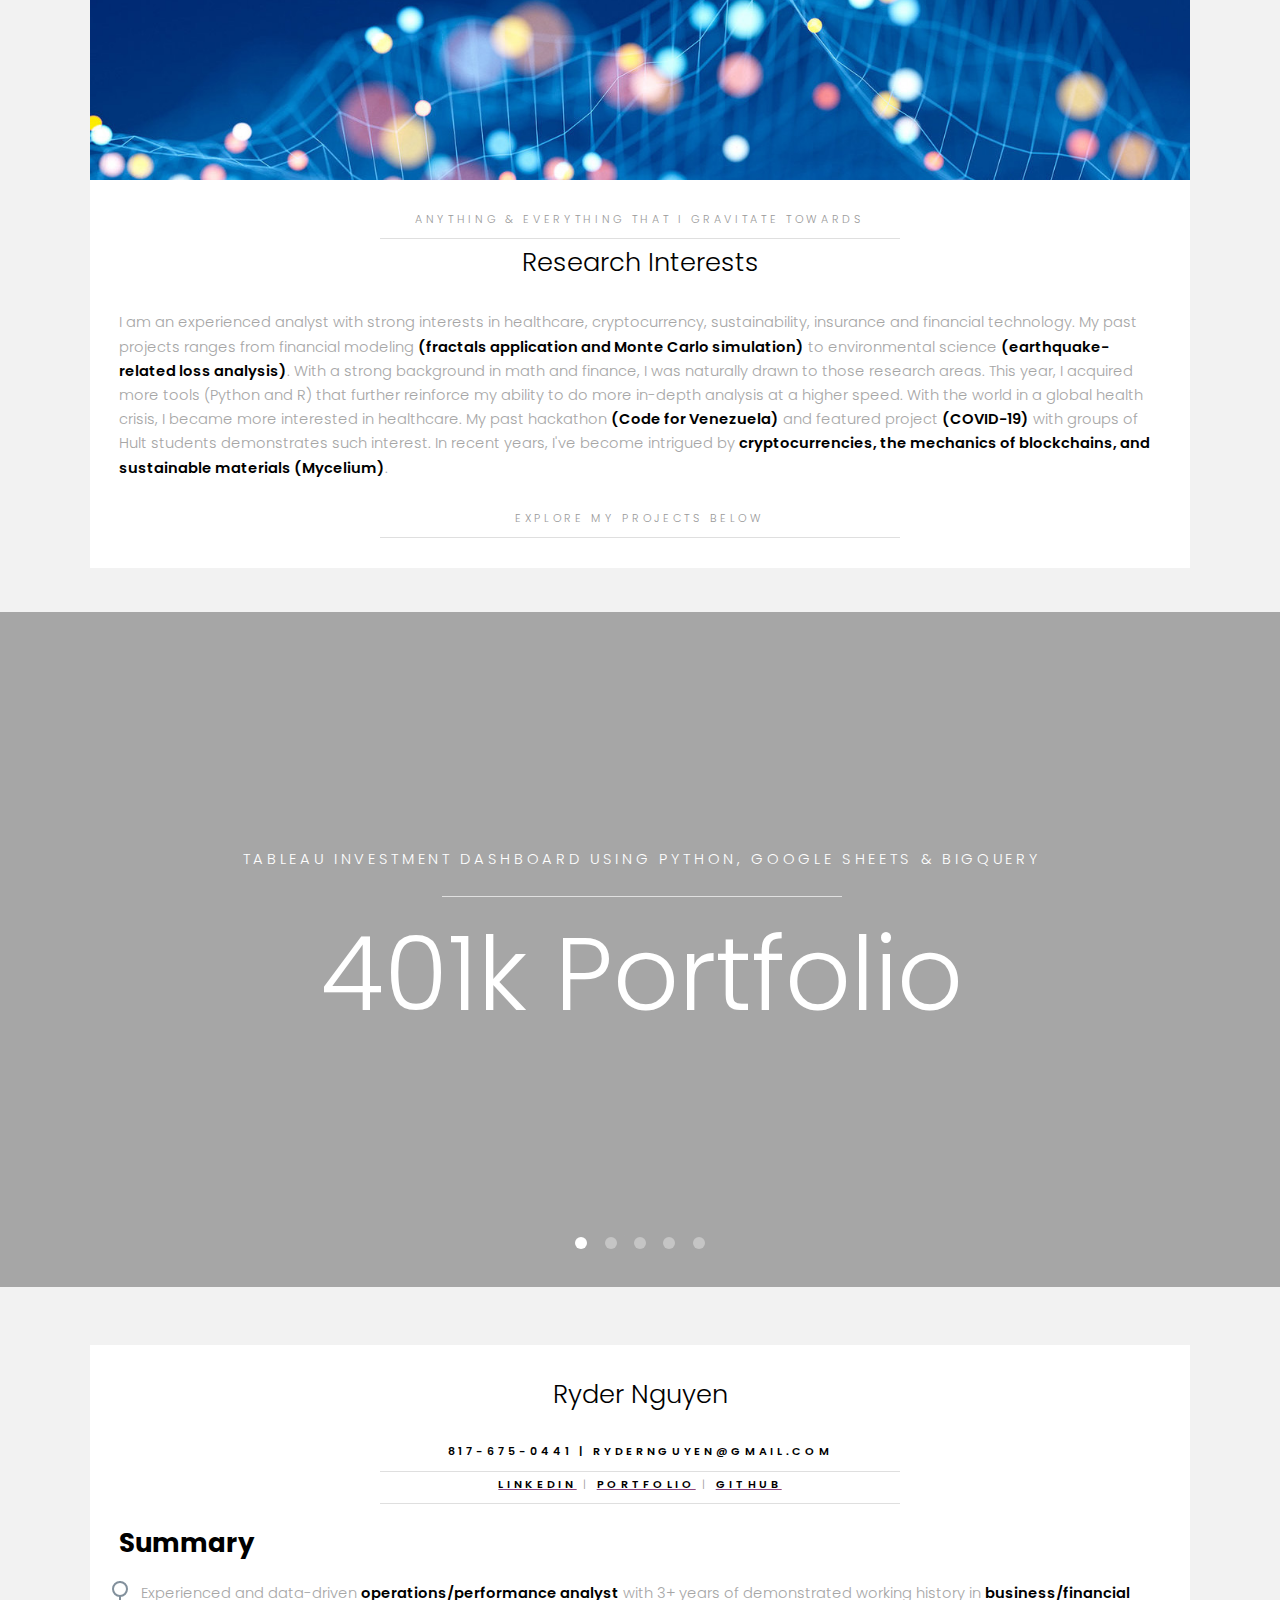
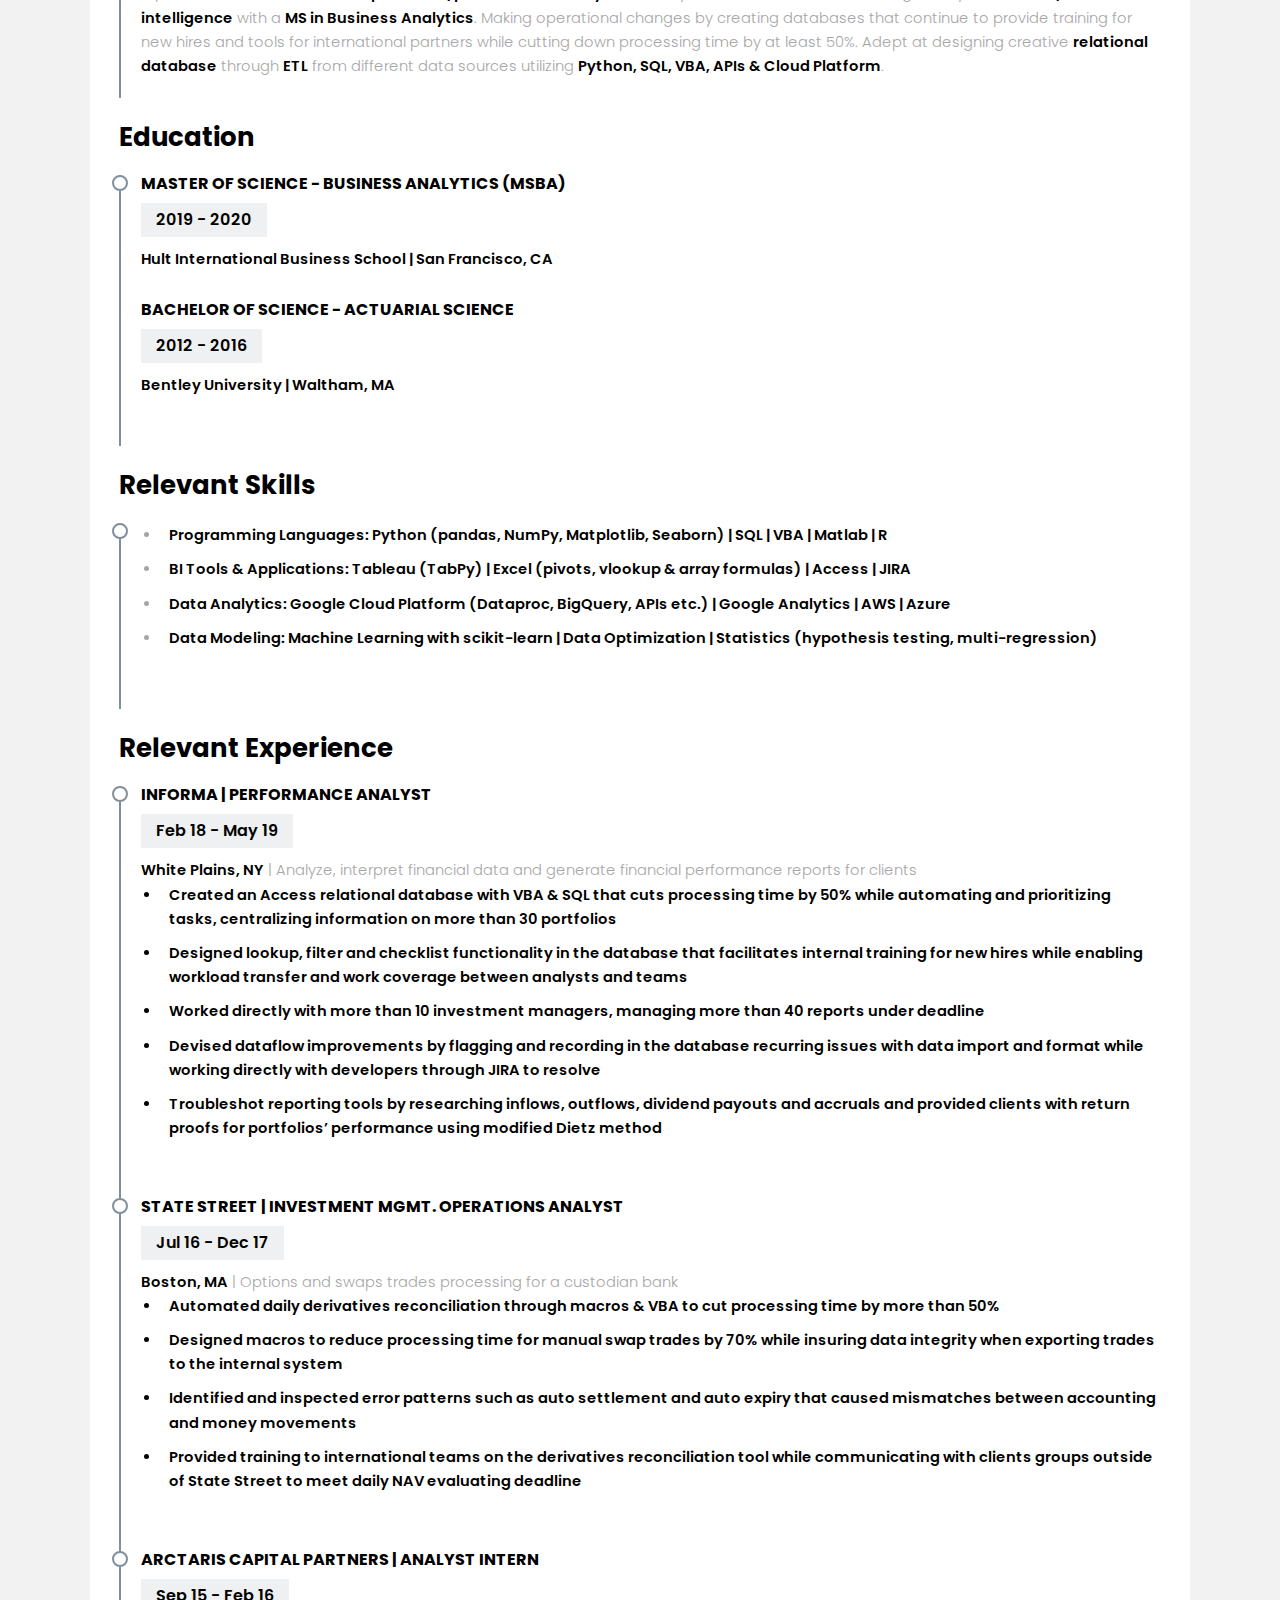
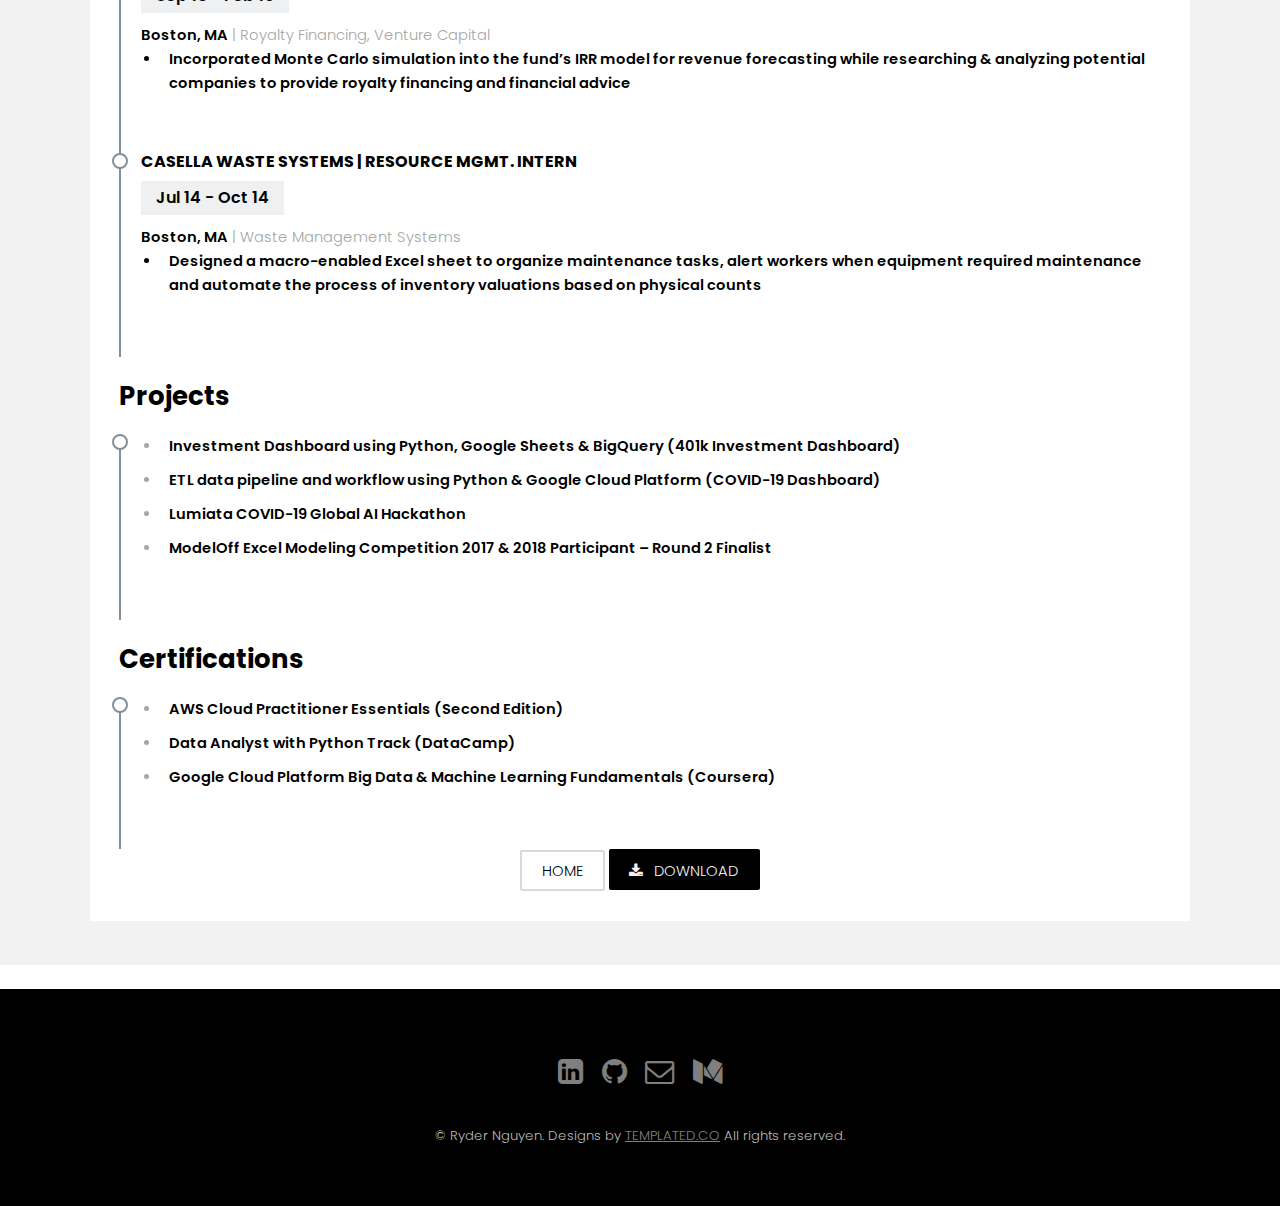
==== commit f6fa46fe: "Update tableau dashboard" ====
--- a/index.html
+++ b/index.html
@@ -12,9 +12,36 @@
         <link rel="stylesheet" href="assets/css/main.css" />
         <!-- Benzene Ring icon icon by Icons8 -->
         <link rel="icon" href="./images/favicon.ico" type="image/x-icon">
+
+        <!-- Tableau resize script -->
+        <!-- <script type="text/javascript"
+            src="https://public.tableau.com/javascripts/api/tableau-2.min.js"></script>
+            <script type="text/javascript">
+            var viz;
+
+            function initViz() {
+                var containerDiv = document.getElementById("vizContainer"),
+                    url = "https://public.tableau.com/views/InvestmentDashboardv2/401kDashboard?:language=en&:display_count=y&publish=yes&:origin=viz_share_link",
+                    options = {
+                        hideTabs: true
+                    };
+
+                viz = new tableau.Viz(containerDiv, url, options);
+            }
+
+            function vizResize() {
+                var width = document.getElementById("resizeWidth").value;
+                var height = document.getElementById("resizeHeight").value;
+                var sheet = viz.getWorkbook().getActiveSheet();
+
+                sheet.changeSizeAsync(
+                    {"behavior": "EXACTLY", "maxSize": { "height": height, "width": width }})
+                    .then(viz.setFrameSize(parseInt(width, 10), parseInt(height, 10)));
+            }
+        </script> -->
     </head>
 
-    <body>
+    <body onload="initViz();">
         <!-- Header -->
         <header id="header" class="alt">
             <div class="logo"><a href="index.html">Ryder Nguyen<span> Portfolio</span></a></div>
@@ -51,7 +78,6 @@
                 </div>
             </ul>
         </nav>
-
 
         <section id="aboutme" class="wrapper style2">
             <div class="inner">
@@ -210,19 +236,19 @@
                         <h2>Data Science Approach</h2>
                     </header>
 
+                    
                     <div id="retainable-rss-embed" 
-                    data-rss="https://medium.com/feed/@rydernguyen"
-                    data-maxcols="3" 
-                    data-layout="slider"
-                    data-poststyle="inline"
-                    data-offset="-100">
-                    </div>
+                        data-rss="https://medium.com/feed/@rydernguyen"
+                        data-maxcols="3" 
+                        data-layout="slider"
+                        data-poststyle="inline"
+                        data-offset="-100">
+                    </div>
+                    
                 </div>
             </div>
         </div>
     </section>
-
-
 
         <!-- Featured 1 -->
         <section id="401k" class="wrapper style2">
@@ -231,15 +257,26 @@
                     <div class="content">
                         <header class="align-center">
                             <p><a href="investment.html">Tableau Investment Dashboard using Python, Google Sheets & BigQuery</a></p>
-                            <h2><a href="investment.html">401k Portfolio</a></h2>
+                            <h2><a href="investment.html">Featured - 401k Portfolio</a></h2>
+                        
+                            <div class="responsive">
+                                <iframe src="https://public.tableau.com/views/InvestmentDashboardv2_3/401kDashboard?:language=en&:display_count=y&publish=yes&:origin=viz_share_link&:showVizHome=no&:embed=true" frameborder="0" allowfullscreen=True></iframe>
+                            </div>
+
+                            <!-- <div class="responsive"> -->
+                                <!-- <div id="vizContainer" style="width:1100px; height:700px; overflow:auto;"></div> -->
+                            <!-- </div> -->
+                            <!-- <div id="controls" style="padding:20px;">
+                                <form id="resizeForm">
+                                    <input type="text" id="resizeWidth" placeholder="Width">
+                                    <input type="text" id="resizeHeight" placeholder="Height">
+                                    <button type="button" onClick="vizResize();">Resize</button>
+                                </form>
+                            </div> -->
                         </header>
-                            <div class="responsive">
-                                <iframe src="https://public.tableau.com/views/InvestmentDashboard_16009677202950/401kDashboard?:language=en&:display_count=y&publish=yes&:origin=viz_share_link&:showVizHome=no&:embed=true" frameborder="0" allowfullscreen=True></iframe>
-                            </div>
-
-                            <b>
-                                <span style="color: crimson;">For better viewing experience of the dashboard, please enter full screen on a desktop device.</span></a>
-                            </b>
+                        <b>
+                            <span style="color: crimson;">For better viewing experience of the dashboard, please enter full screen on a desktop device.</span></a>
+                        </b>
                     </div>
                 </div>
             </div>
@@ -252,7 +289,7 @@
                     <div class="content">
                         <header class="align-center">
                             <p><a href="covid.html">ETL data pipeline and Machine Learning using Google Cloud Platform</a></p>
-                            <h2><a href="covid.html">Featured Project</a></h2>
+                            <h2><a href="covid.html">Featured - COVID-19</a></h2>
                         </header>
                         <div class="responsive">
                             <iframe class="embedly-embed" 
@@ -300,7 +337,7 @@
             </div>
         </section>
         <!-- Banner -->
-        <section id="projectmain" class="banner half">
+        <section id="projectmain" class="banner full">
             <article>
                 <img src="images/hexagon.jpg" alt="" />
                 <div class="inner">
--- a/assets/css/main.css
+++ b/assets/css/main.css
@@ -2096,6 +2096,11 @@
 height: 0;
 margin: 10px 0;
 overflow: hidden;
+/* position: absolute;
+top: 0;
+left: 0;
+width: 100%;
+height: 100%; */
 }
 
 .responsive iframe {
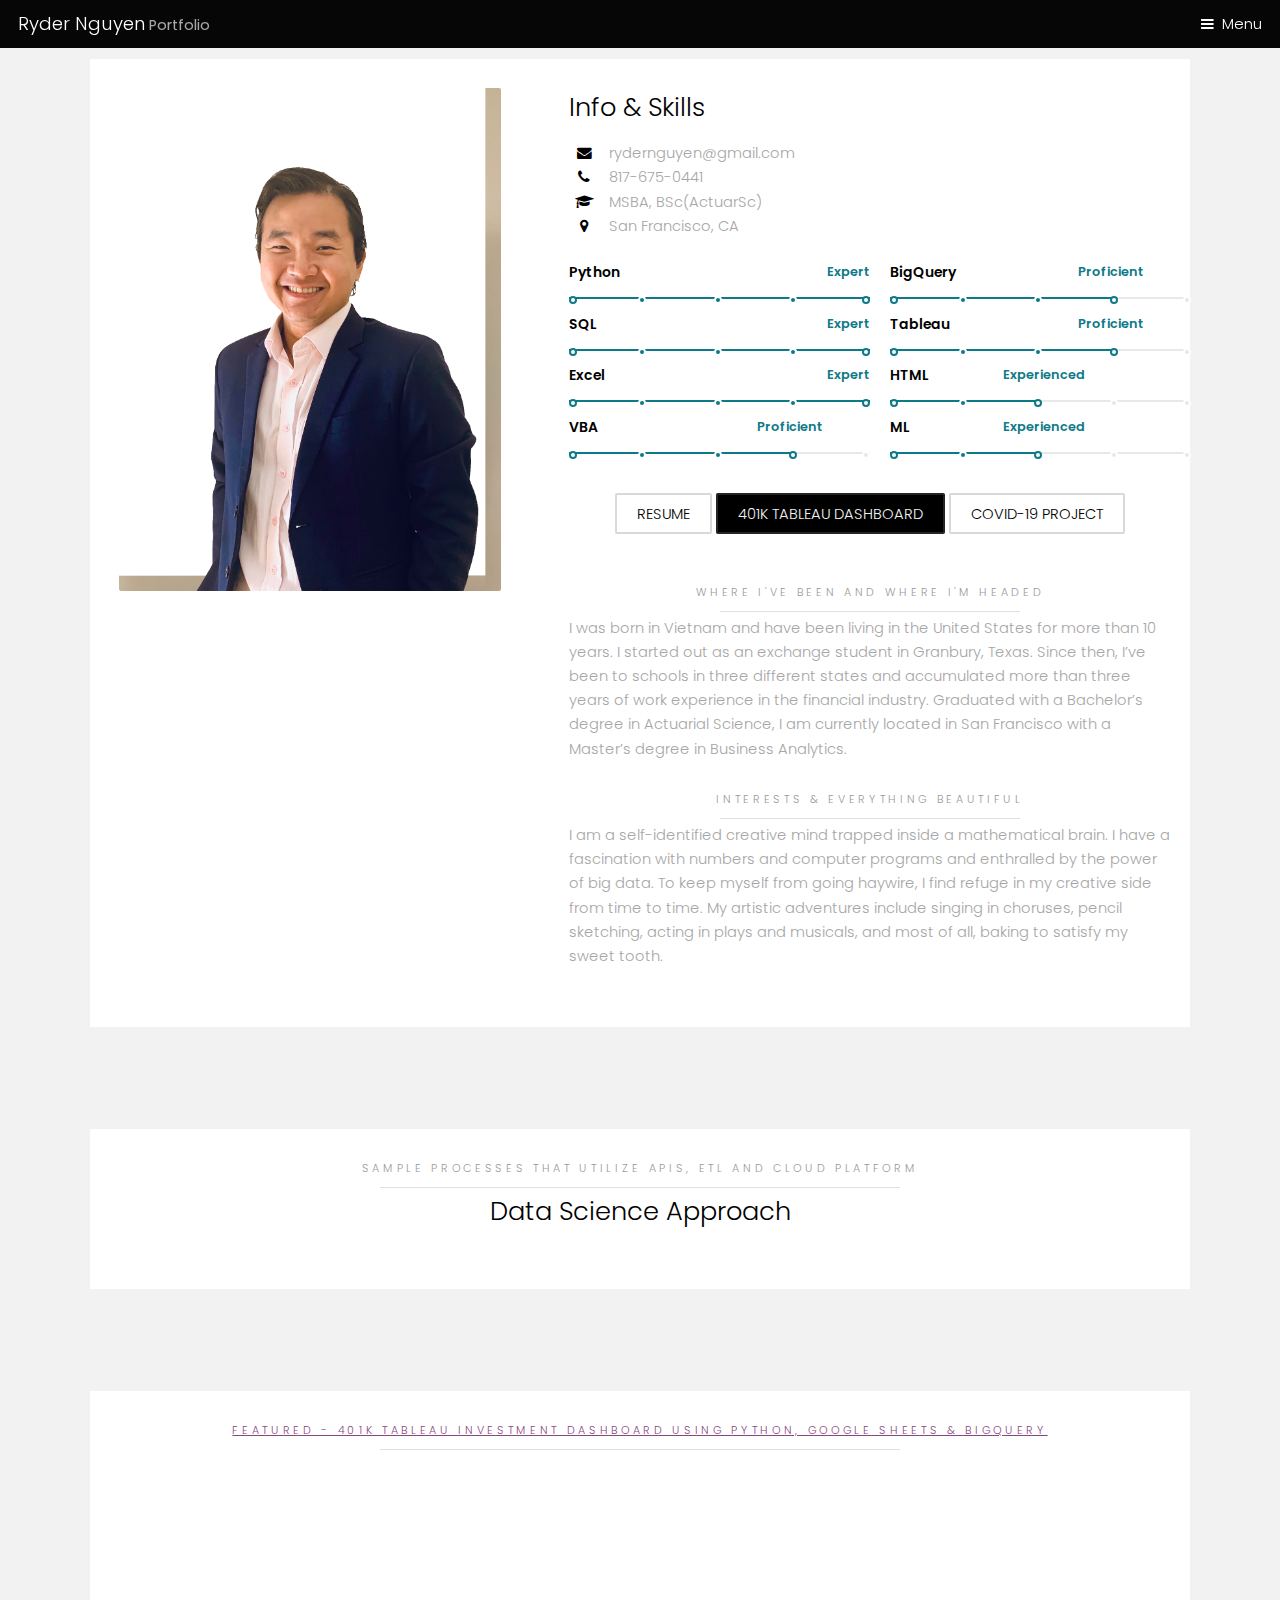
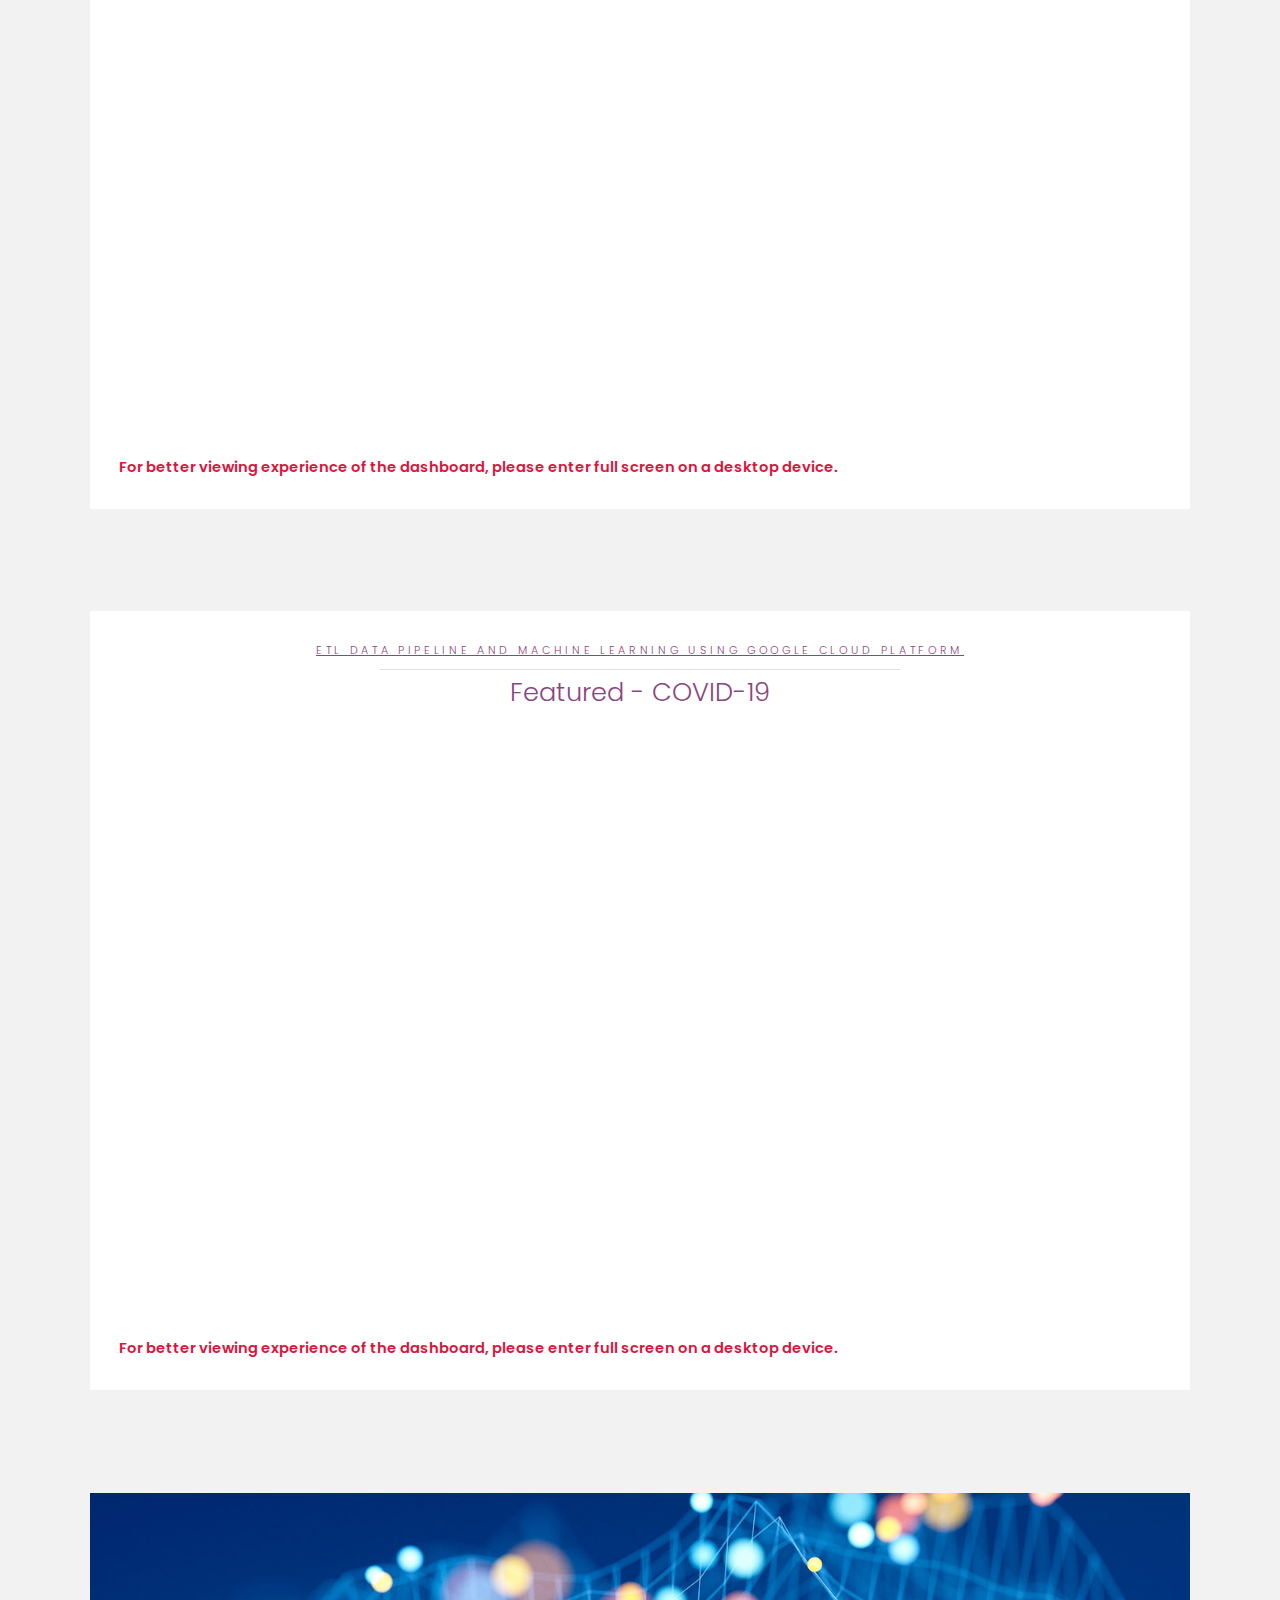
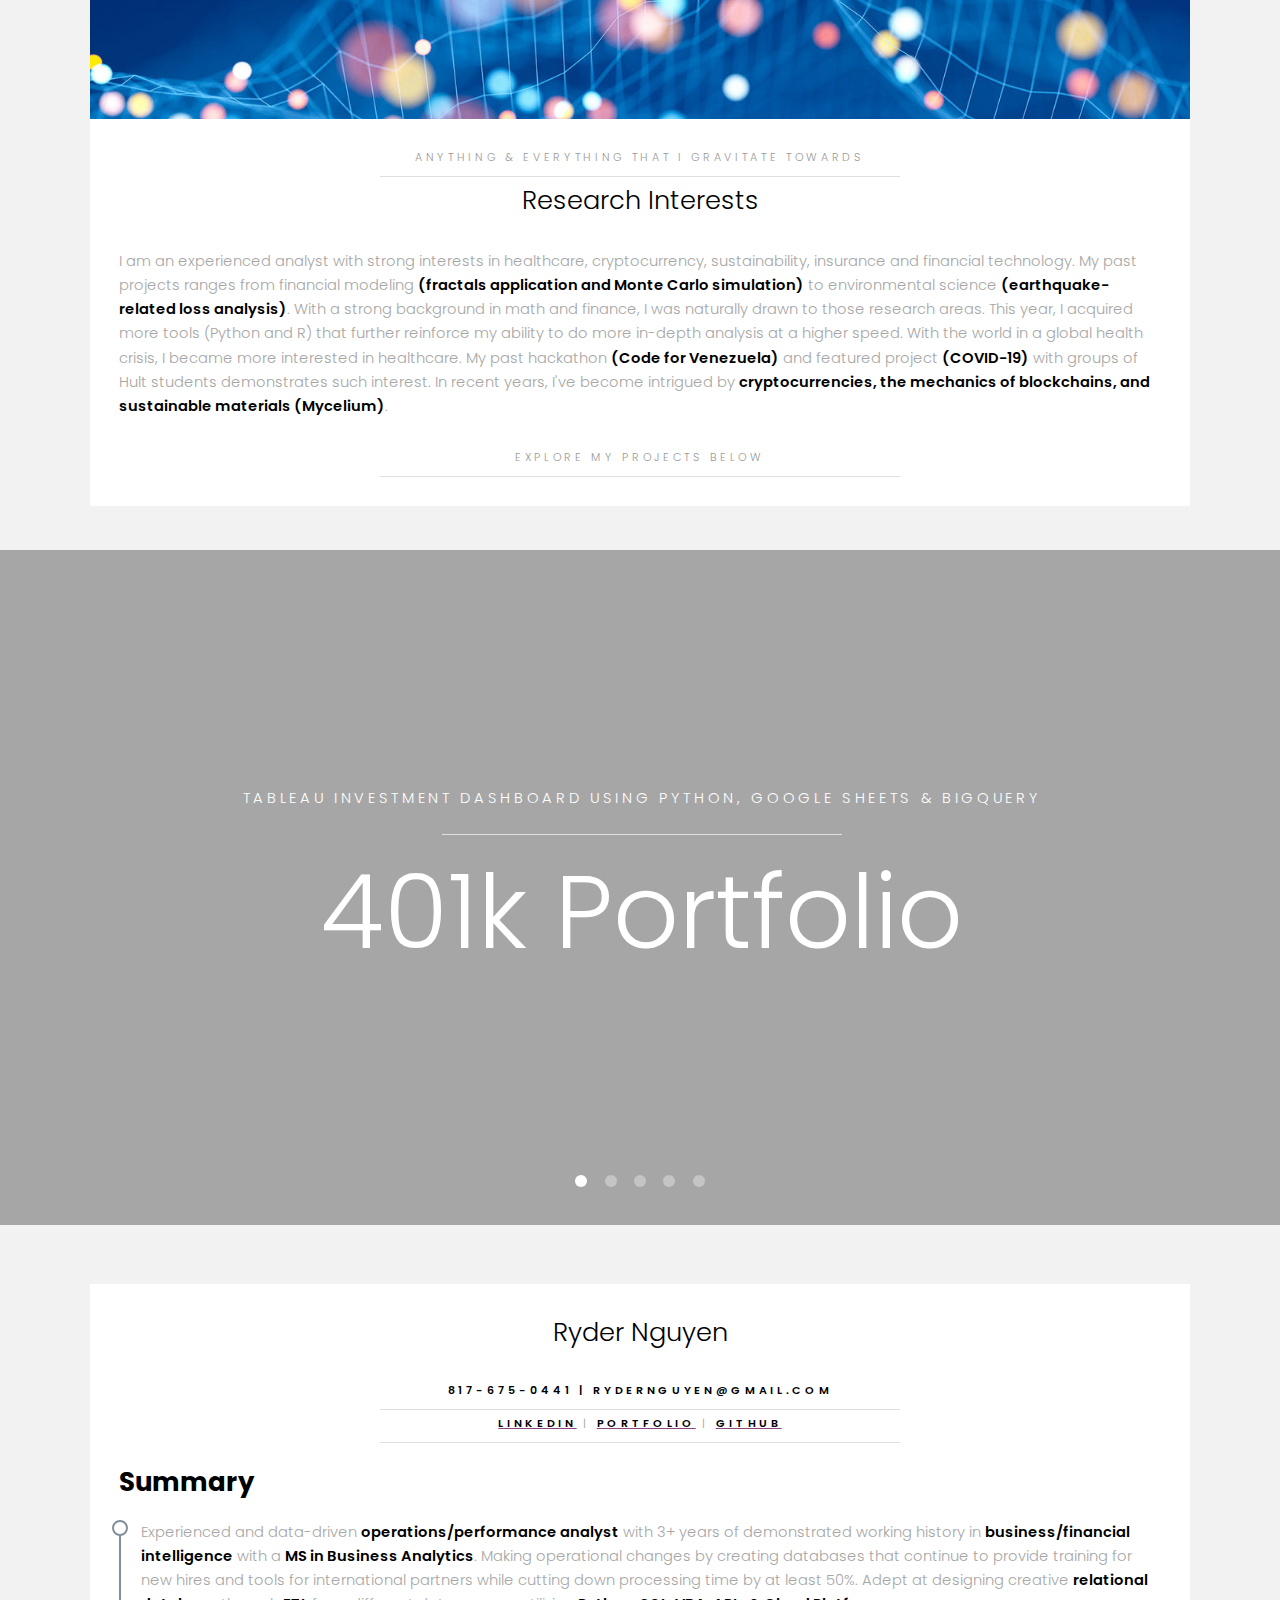
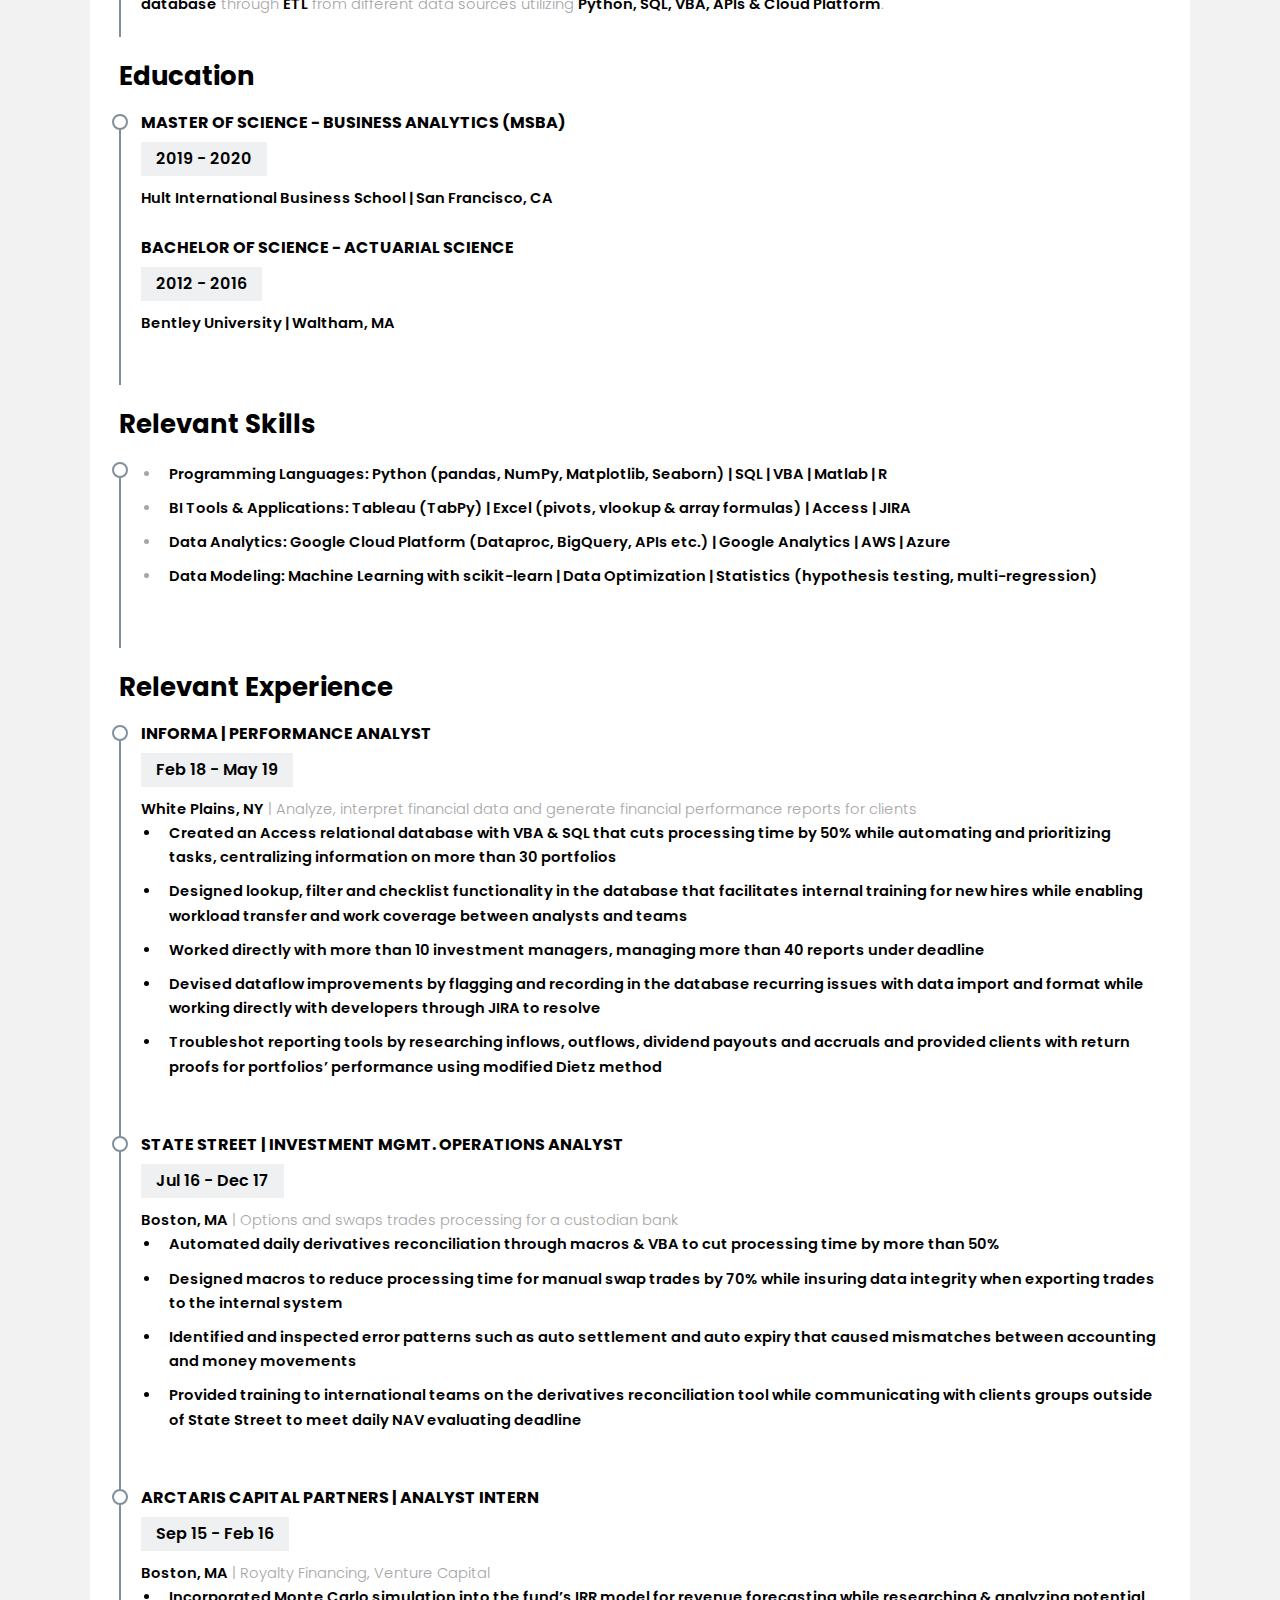
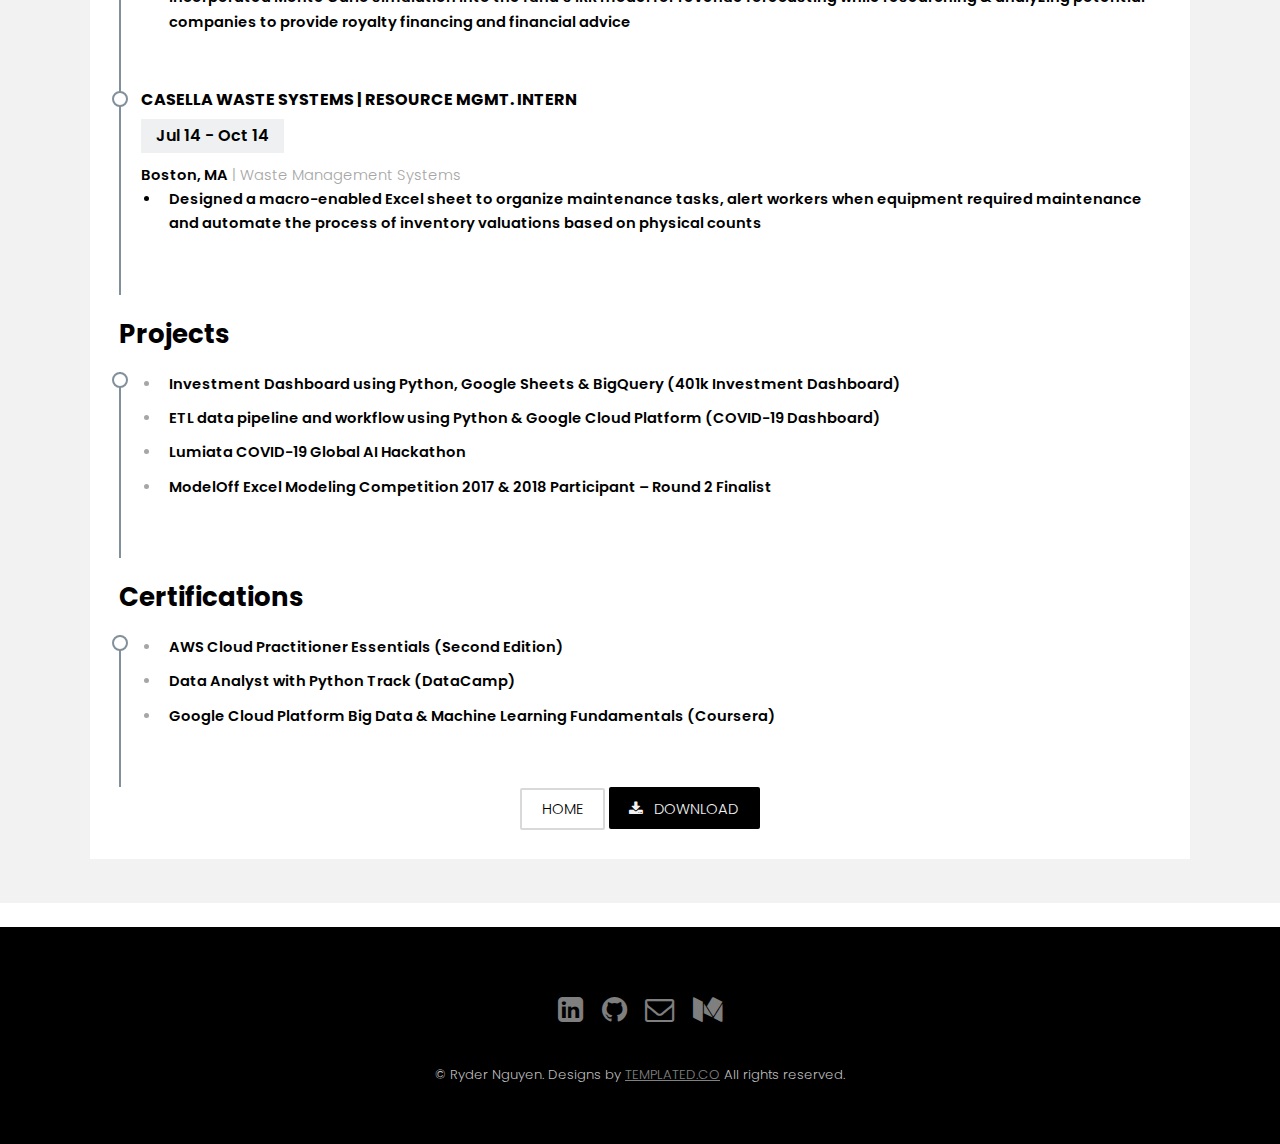
==== commit fa4c02fc: "update investment page + main index" ====
--- a/index.html
+++ b/index.html
@@ -7,7 +7,8 @@
         <meta property="og:type" content="website">
         <title>Ryder Nguyen_Portfolio</title>
         <style>
-            h2 {color: green;}
+            @media only screen and (min-width:320px) and (max-width: 763px) {.tablet,.desktop{display:none;}}
+            @media only screen and (min-width:1000px){.tablet,.phone{display:none;}}
         </style>
         <link rel="stylesheet" href="assets/css/main.css" />
         <!-- Benzene Ring icon icon by Icons8 -->
@@ -89,6 +90,19 @@
                                 <img src="images/headshotmain1.jpg" alt="" />
                             </div>
                         </div>
+
+                        <!-- <div class="top-container-2-even">
+                            <div class="content">
+                                <div class="custom-size">
+                                    <a href="https://www.linkedin.com/in/ryder-nguyen-2251785a/" class="icon fa-linkedin-square" target="_blank"></a>
+                                </div>
+                            </div>
+
+                            <div class="content">
+                                <a href="https://github.com/rydernguyen?tab=repositories" class="icon fa-github" target="_blank"><span> Github</span></a>
+                                <i class="fa fa-linkedin-square fa-lg" aria-hidden="true"></i>
+                            </div>
+                        </div> -->
                     </div>
 
 
@@ -236,13 +250,14 @@
                         <h2>Data Science Approach</h2>
                     </header>
 
-                    
-                    <div id="retainable-rss-embed" 
-                        data-rss="https://medium.com/feed/@rydernguyen"
-                        data-maxcols="3" 
-                        data-layout="slider"
-                        data-poststyle="inline"
-                        data-offset="-100">
+                    <div class="desktop">
+                        <div id="retainable-rss-embed"
+                            data-rss="https://medium.com/feed/@rydernguyen"
+                            data-maxcols="3" 
+                            data-layout="slider"
+                            data-poststyle="external"
+                            data-offset="-100">
+                        </div>
                     </div>
                     
                 </div>
@@ -256,13 +271,20 @@
                 <div class="box">
                     <div class="content">
                         <header class="align-center">
-                            <p><a href="investment.html">Tableau Investment Dashboard using Python, Google Sheets & BigQuery</a></p>
-                            <h2><a href="investment.html">Featured - 401k Portfolio</a></h2>
-                        
-                            <div class="responsive">
-                                <iframe src="https://public.tableau.com/views/InvestmentDashboardv2_3/401kDashboard?:language=en&:display_count=y&publish=yes&:origin=viz_share_link&:showVizHome=no&:embed=true" frameborder="0" allowfullscreen=True></iframe>
+                            <p><a href="investment.html">Featured - 401k Tableau Investment Dashboard using Python, Google Sheets & BigQuery</a></p>
+                            <!-- <h2><a href="investment.html">Featured - 401k Portfolio</a></h2> -->
+                            <div class="desktop">
+                                <div class="responsive">
+                                    <iframe src="https://public.tableau.com/views/InvestmentDashboardDesktop/401kDashboard?:language=en&:display_count=y&publish=yes&:origin=viz_share_link&:showVizHome=no&:embed=true" frameborder="0" allowfullscreen=True></iframe>
+                                </div>
                             </div>
 
+                            
+
+                            <!-- <div class="responsive"> -->
+                                <!-- <iframe src="https://public.tableau.com/views/InvestmentDashboardPhone/PortfolioOverview?:language=en&:display_count=y&publish=yes&:origin=viz_share_link&:showVizHome=no&:embed=true" frameborder="0" allowfullscreen=True></iframe> -->
+                                <!-- <div class='tableauPlaceholder' id='viz1601088186383' style='position: relative'><noscript><a href='#'><img alt=' ' src='https:&#47;&#47;public.tableau.com&#47;static&#47;images&#47;In&#47;InvestmentDashboardPhone&#47;PortfolioOverview&#47;1_rss.png' style='border: none' /></a></noscript><object class='tableauViz'  style='display:none;'><param name='host_url' value='https%3A%2F%2Fpublic.tableau.com%2F' /> <param name='embed_code_version' value='3' /> <param name='site_root' value='' /><param name='name' value='InvestmentDashboardPhone&#47;PortfolioOverview' /><param name='tabs' value='no' /><param name='toolbar' value='yes' /><param name='static_image' value='https:&#47;&#47;public.tableau.com&#47;static&#47;images&#47;In&#47;InvestmentDashboardPhone&#47;PortfolioOverview&#47;1.png' /> <param name='animate_transition' value='yes' /><param name='display_static_image' value='yes' /><param name='display_spinner' value='yes' /><param name='display_overlay' value='yes' /><param name='display_count' value='yes' /><param name='language' value='en' /><param name='filter' value='publish=yes' /></object></div>                <script type='text/javascript'>                    var divElement = document.getElementById('viz1601088186383');                    var vizElement = divElement.getElementsByTagName('object')[0];                    if ( divElement.offsetWidth > 800 ) { vizElement.style.width='100%';vizElement.style.height=(divElement.offsetWidth*0.75)+'px';} else if ( divElement.offsetWidth > 500 ) { vizElement.style.width='100%';vizElement.style.height=(divElement.offsetWidth*0.75)+'px';} else { vizElement.style.width='100%';vizElement.style.height='2227px';}                     var scriptElement = document.createElement('script');                    scriptElement.src = 'https://public.tableau.com/javascripts/api/viz_v1.js';                    vizElement.parentNode.insertBefore(scriptElement, vizElement);                </script> -->
+                            <!-- </div> -->
                             <!-- <div class="responsive"> -->
                                 <!-- <div id="vizContainer" style="width:1100px; height:700px; overflow:auto;"></div> -->
                             <!-- </div> -->
@@ -273,7 +295,13 @@
                                     <button type="button" onClick="vizResize();">Resize</button>
                                 </form>
                             </div> -->
+
+
                         </header>
+
+                        <div class="phone">
+                            <iframe src="https://public.tableau.com/views/InvestmentDashboardPhone/HOME?:language=en&:display_count=y&publish=yes&:origin=viz_share_link&:showVizHome=no&:embed=true" frameborder="0" style="width:330px; height:714px"></iframe>
+                        </div>
                         <b>
                             <span style="color: crimson;">For better viewing experience of the dashboard, please enter full screen on a desktop device.</span></a>
                         </b>
--- a/assets/css/main.css
+++ b/assets/css/main.css
@@ -2439,6 +2439,19 @@
 		gap: 20px;
 	}
 } */
+
+.top-container-2-even {	
+    display: grid;
+	justify-content: space-evenly;
+	grid-template-columns: 50% 50%;
+}
+
+/* .top-container-2-even > div.content > div.custom-size {
+	height: 100px;
+} */
+
+/* #menu > ul.links > div > ul.bottomlinks > li > a{ */
+
 .top-container-outer {	
     display: grid;
 	justify-content: space-evenly;
